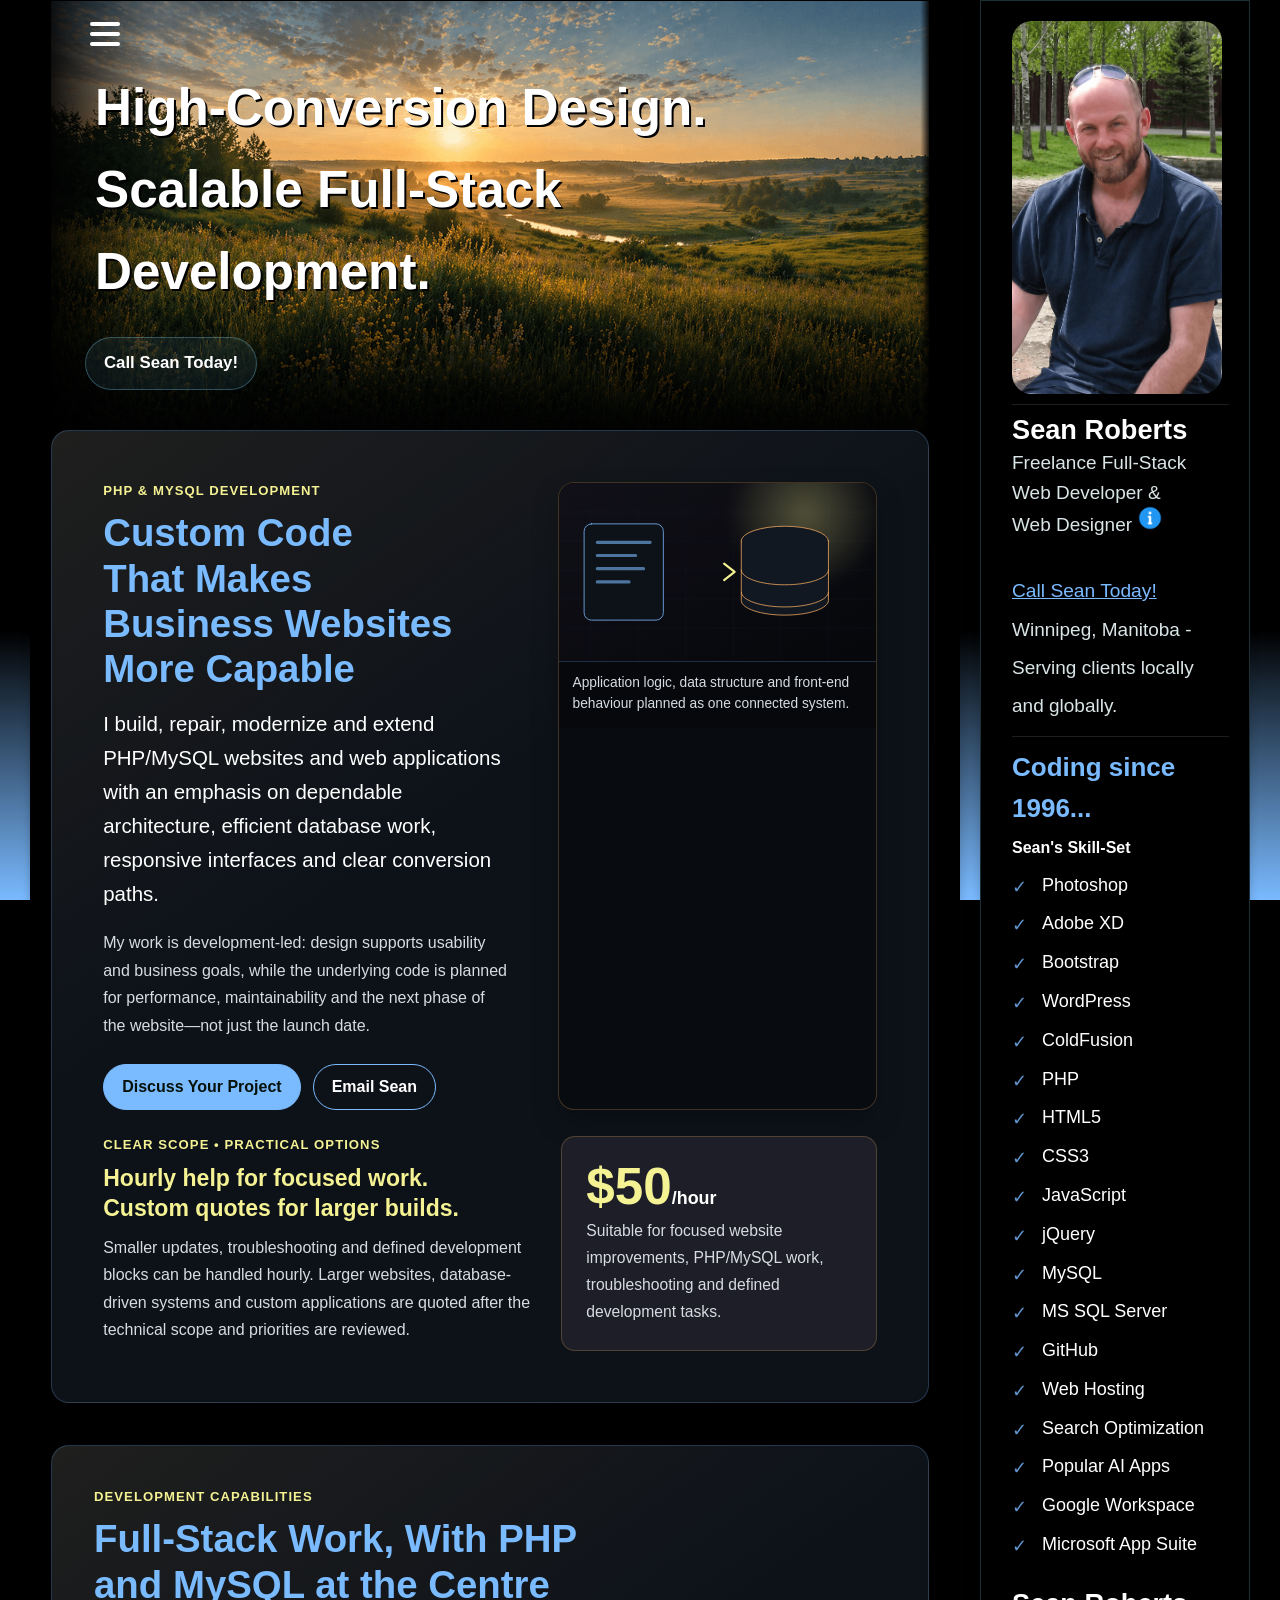
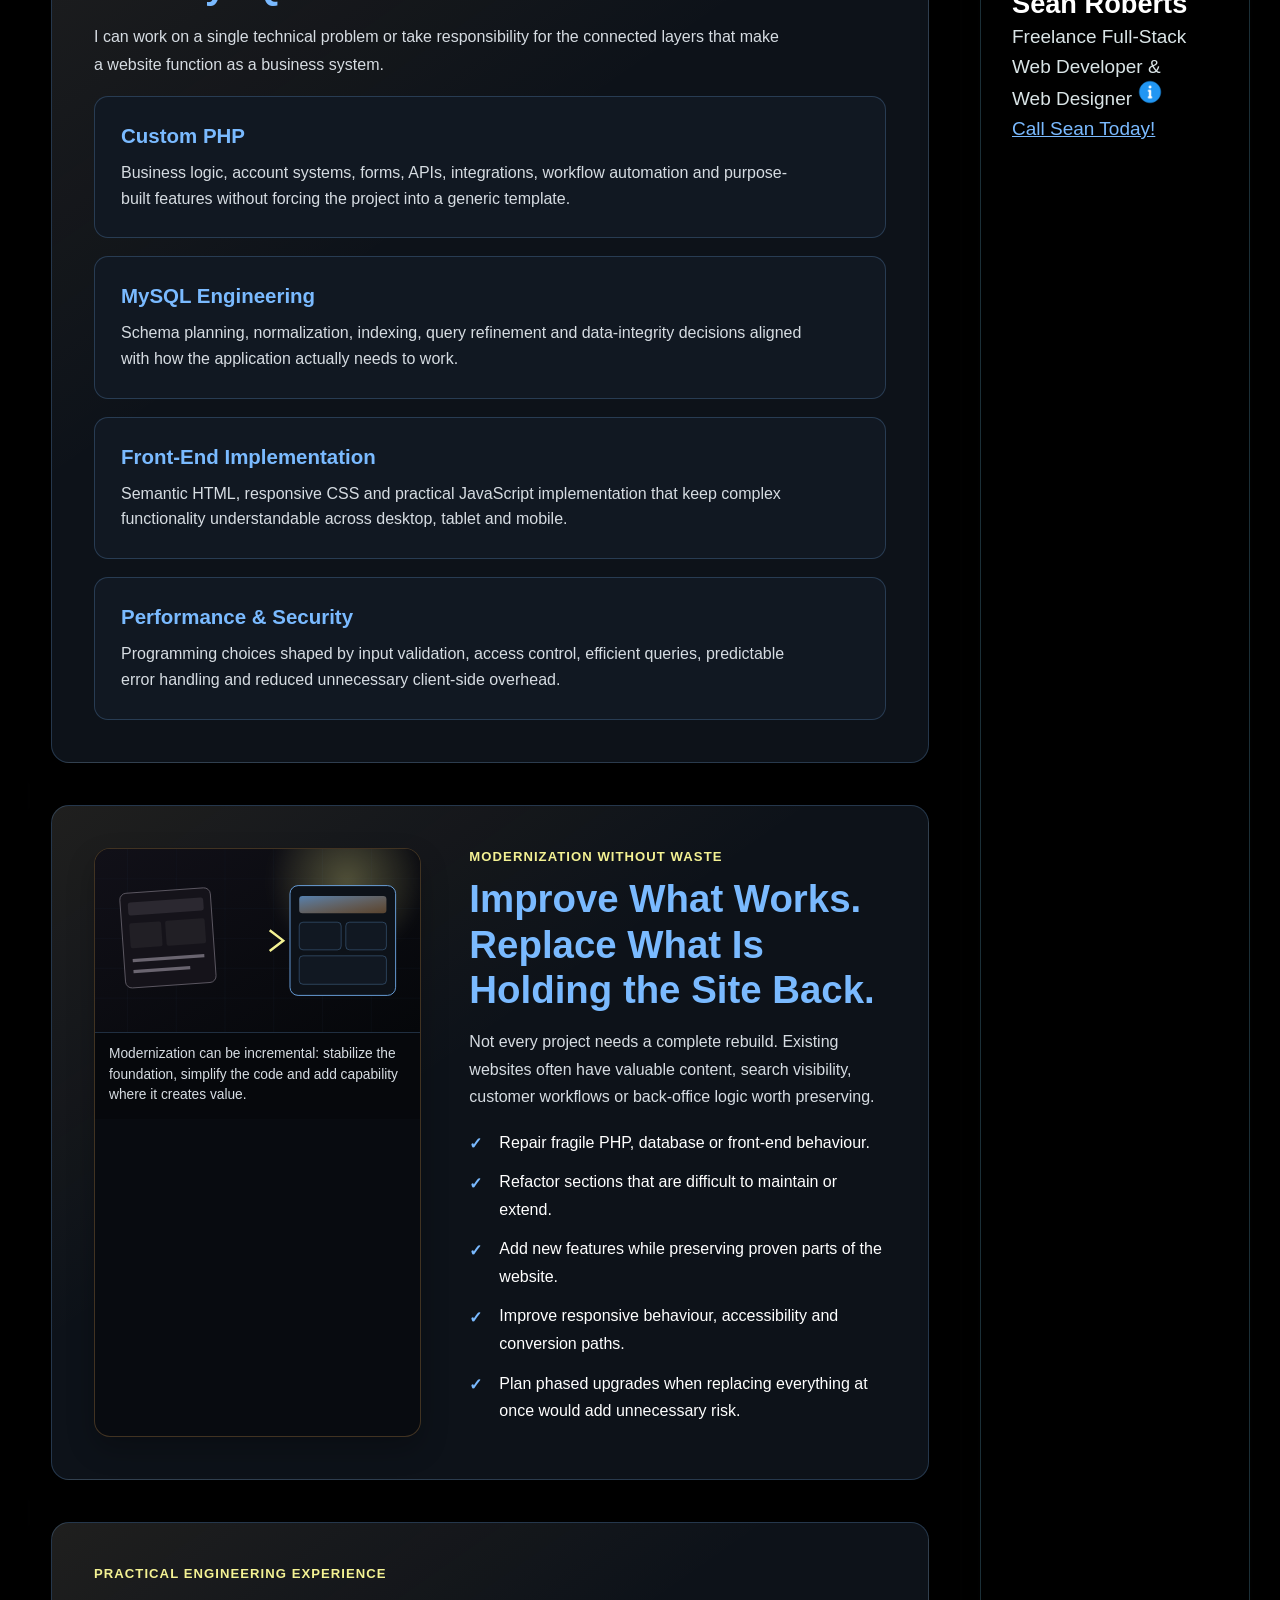
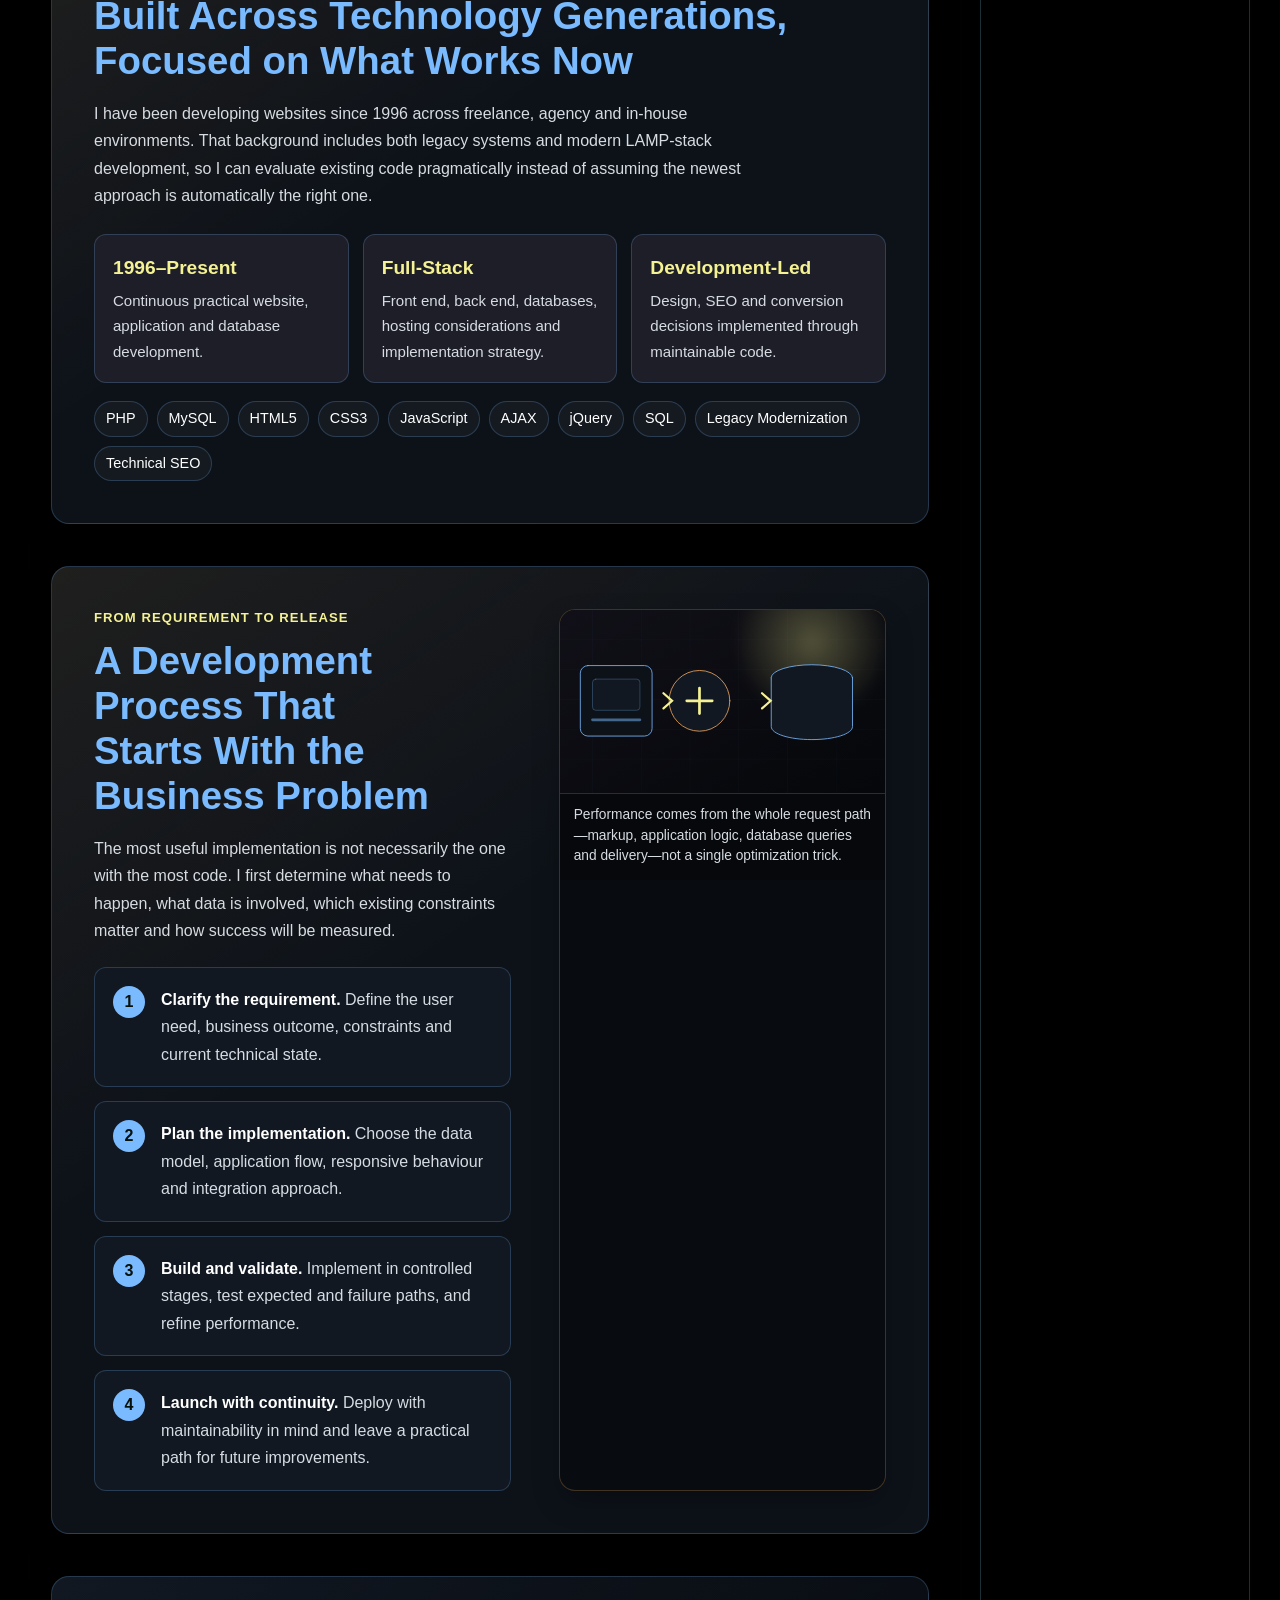
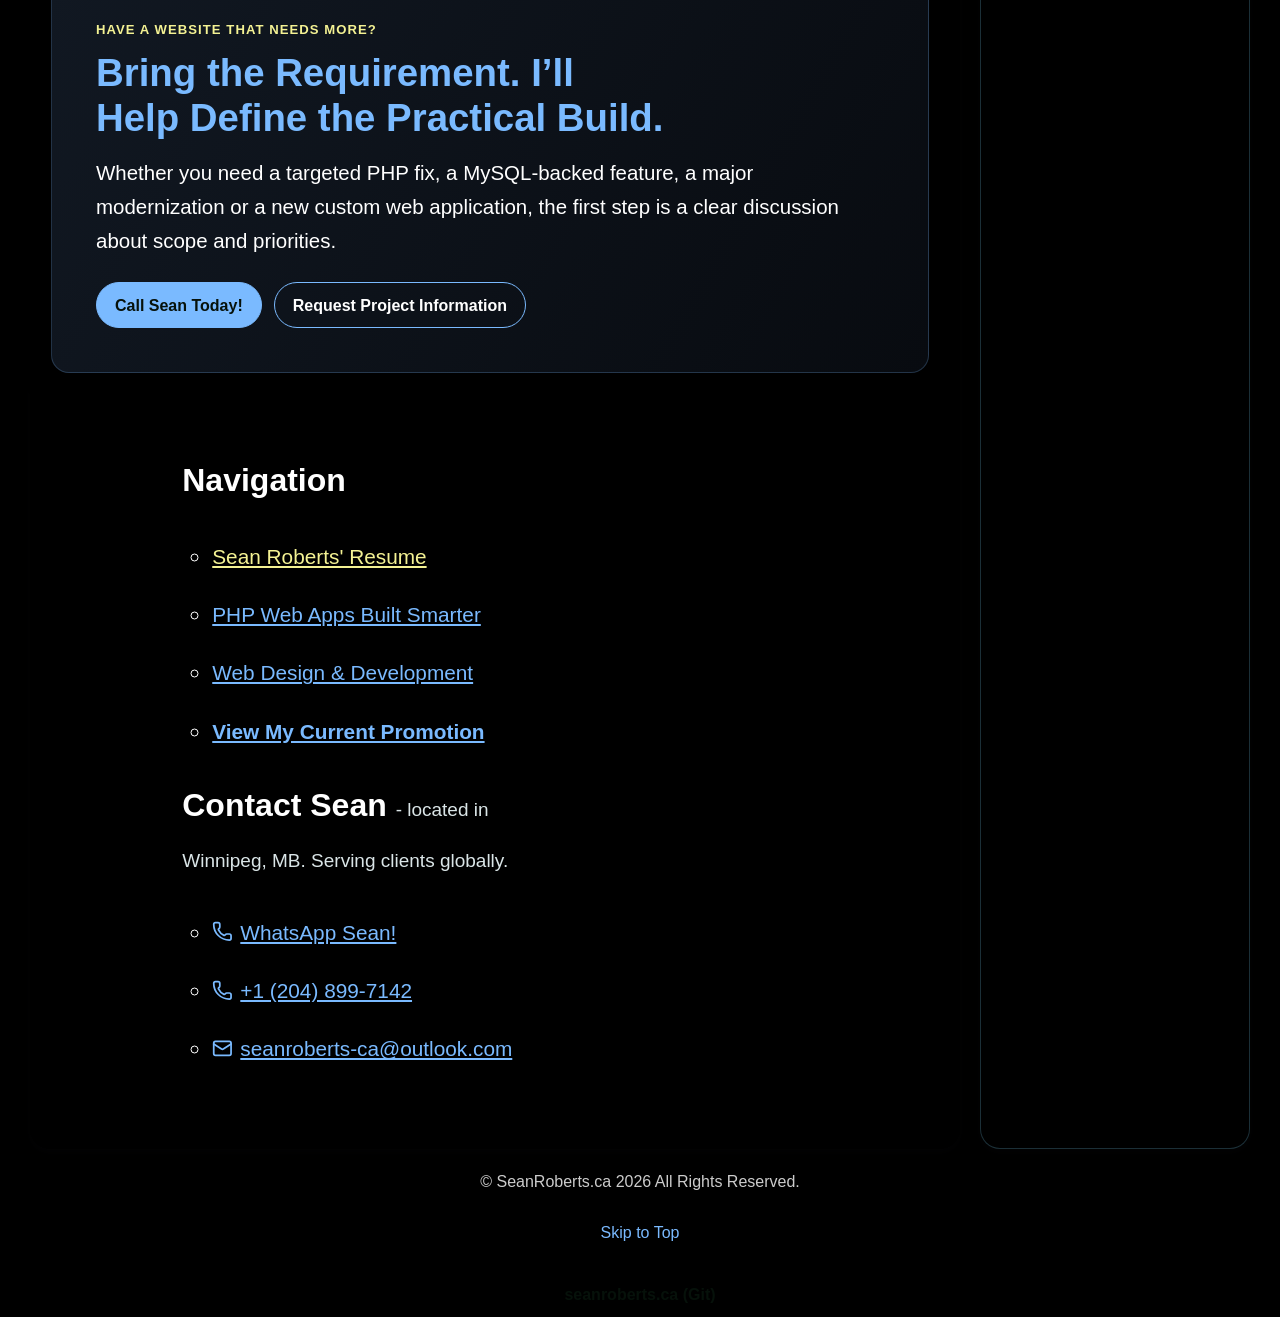
==== index.html @ 8a20eefb "dot" ====
<!DOCTYPE html>
<html lang="en-CA">

<head>
    <meta charset="utf-8">
    <meta name="viewport" content="width=device-width, initial-scale=1.0">

    <title>Custom Web Design &amp; Full-Stack Web Development | Free Custom Quotes</title>

    <meta name="description"
        content="Canadian web design and full-stack development at $50 - $75/hour. Sean Roberts builds custom PHP/MySQL websites and provides guaranteed customized quotes for larger projects.">
    <meta name="robots" content="index,follow,max-image-preview:large">
    <meta property="og:type" content="website">
    <meta property="og:title" content="Custom Web Design &amp; Full-Stack Web Development | Free Custom Quotes">
    <meta property="og:description"
        content="Web design, PHP/MySQL development, and technical support at $50 - $75/hour, with guaranteed customized quotes for larger websites and custom applications.">
    <link rel="canonical" href="https://seanroberts.ca/">
    <meta property="og:url" content="https://seanroberts.ca/">

    <meta name="twitter:card" content="summary_large_image">
    <meta name="twitter:title"
        content="Canadian Web Design &amp; Full-Stack Development | $50 - $75/hour Custom Quotes">
    <meta name="twitter:description"
        content="Canadian web design and full-stack development at $50 - $75/hour, with guaranteed customized quotes for larger projects.">

    
<!-- Google tag (gtag.js) -->
    <script async src="https://www.googletagmanager.com/gtag/js?id=G-XGQJQY0YZF"></script>
    <script>
    window.dataLayer = window.dataLayer || [];
    function gtag(){dataLayer.push(arguments);}
    gtag('js', new Date());

    gtag('config', 'G-XGQJQY0YZF');
    </script>

    <meta property="og:locale" content="en-CA">
    <meta property="og:type" content="website">
    <meta property="og:site_name" content="Sean Roberts - Web Development">
    <meta property="og:image:alt" content="Developing Websites since 1996! Freelance / Contract / Remote">
    <meta property="og:image" content="/img/social/vert-social-brand-promo.png">
    <meta property="og:image:width" content="1024">
    <meta property="og:image:height" content="1536">
    <meta name="theme-color" content="#000000">

    <link rel="icon" type="image/png" href="/img/favicon/favicon-96x96.png" sizes="96x96">
    <link rel="icon" type="image/svg+xml" href="/img/favicon/favicon.svg">
    <link rel="shortcut icon" href="/img/favicon/favicon.ico">
    <link rel="apple-touch-icon" sizes="180x180" href="/img/favicon/apple-touch-icon.png">
    <meta name="apple-mobile-web-app-title" content="SeanRoberts.ca">
    <link rel="manifest" href="/img/favicon/site.webmanifest">
    <link rel="stylesheet" href="/css/seanroberts_ca.css?v=1786735653">
    <link rel="stylesheet" href="/menu/css/menu-style.css?v=1786735653">
    <style>
        /* Chrome / Edge / Safari */
        ::-webkit-scrollbar {
            width: 16px;
        }

        ::-webkit-scrollbar-track {
            background: #000;
            box-shadow: inset 0 0 3px rgba(255, 255, 255, 0.1);
        }

        ::-webkit-scrollbar-thumb {
            background-color: #9fe3ff;
            border-radius: 6px;
            box-shadow: inset 0 0 0 2px #000;
        }

        ::-webkit-scrollbar-thumb:hover {
            background-color: #00c8ff;
        }

        /* //\ SCROLLBAR STYLES */
    </style>
    <script>
        var dateNow = new Date();
        var intYear = dateNow.getFullYear();
    </script>

    <link rel="stylesheet" href="/css/seanroberts_body_v3.css?v=1786735653">

    <style>
        .service-box {
            flex: 1 1 calc(33.333% - 20px);
            padding: 30px;
            background-color: #1e1e28;
            border-radius: 10px;
            box-shadow: 0 3px 8px rgba(15, 15, 20, 0.2);
        }
    </style>

    <script type="application/ld+json">
    {
      "@context": "https://schema.org",
      "@graph": [
        {
          "@type": "LocalBusiness",
          "@id": "https://seanroberts.ca/#business",
          "name": "SeanRoberts Web Design",
          "url": "https://seanroberts.ca",
          "image": "https://seanroberts.ca/social.png",
          "description": "SeanRoberts Web Design provides Canadian web design, full-stack development, custom PHP/MySQL solutions, and SEO-focused website builds at $50 - $75 per hour, with guaranteed customized quotes for larger projects.",
          "telephone": "+1-204-899-7142",
          "email": "seanroberts-ca@outlook.com",
          "address": {
            "@type": "PostalAddress",
            "addressLocality": "Winnipeg",
            "addressRegion": "MB",
            "addressCountry": "CA"
          },
          "areaServed": [
            {
              "@type": "City",
              "name": "Winnipeg"
            },
            {
              "@type": "Country",
              "name": "Canada"
            }
          ],
          "priceRange": "$50 - $75/hour, with guaranteed customized quotes for larger projects",
          "makesOffer": [
            {
              "@type": "Offer",
              "name": "Hourly Web Design and Development",
              "price": "50",
              "priceCurrency": "CAD",
              "unitText": "HOUR",
              "description": "Focused web design, PHP/MySQL development, technical troubleshooting, and website support at $50 - $75 per hour."
            },
            {
              "@type": "Offer",
              "name": "Customized Project Quotes",
              "description": "Guaranteed customized quotes are provided for larger websites, custom applications, database-driven systems, and scoped production work."
            }
          ],
          "founder": {
            "@id": "https://seanroberts.ca/#person"
          },
          "sameAs": [
            "https://seochorus.com",
            "https://seanroberts.ca"
          ],
          "knowsAbout": [
            "Web Design",
            "Full-Stack Development",
            "PHP Development",
            "MySQL",
            "LAMP Stack",
            "Search Engine Optimization",
            "Responsive Web Design"
          ]
        },
        {
          "@type": "Person",
          "@id": "https://seanroberts.ca/#person",
          "name": "Sean Roberts",
          "url": "https://seanroberts.ca",
          "image": "https://seanroberts.ca/social.png",
          "jobTitle": "Web Designer and Full-Stack Developer",
          "description": "Sean Roberts is a Winnipeg-based web designer and full-stack developer with 30+ years of practical experience in front-end, back-end, database, and SEO-focused web development. Focused hourly work is available starting at $50 - $75 per hour, with guaranteed customized quotes for larger projects.",
          "worksFor": {
            "@id": "https://seanroberts.ca/#business"
          },
          "address": {
            "@type": "PostalAddress",
            "addressLocality": "Winnipeg",
            "addressRegion": "MB",
            "addressCountry": "CA"
          },
          "knowsAbout": [
            "HTML5",
            "CSS3",
            "JavaScript",
            "AJAX",
            "jQuery",
            "json",
            "PHP",
            "MySQL",
            "Classic ASP",
            "MS SQL",
            "ColdFusion",
            "Responsive Design",
            "Technical SEO"
          ],
          "alumniOf": [
            {
              "@type": "CollegeOrUniversity",
              "name": "Robertson College"
            },
            {
              "@type": "CollegeOrUniversity",
              "name": "CDI College"
            }
          ]
        }
      ]
    }
    </script>

    <script type="application/ld+json">
    {
    "@context": "https://schema.org",
    "@type": "FAQPage",
    "mainEntity": [
        {
        "@type": "Question",
        "name": "Who is Sean Roberts?",
        "acceptedAnswer": {
            "@type": "Answer",
            "text": "Sean Roberts is a Winnipeg web designer and full-stack developer with more than 30 years of practical experience building websites, custom web applications, and database-driven business solutions."
        }
        },
        {
        "@type": "Question",
        "name": "What types of web development services does Sean Roberts provide?",
        "acceptedAnswer": {
            "@type": "Answer",
            "text": "Sean Roberts provides full-stack web development, responsive front-end development, PHP and MySQL programming, database design, SEO-conscious website development, and custom business web application development."
        }
        },
        {
        "@type": "Question",
        "name": "How much does Sean Roberts charge for web design and development?",
        "acceptedAnswer": {
            "@type": "Answer",
            "text": "Sean Roberts charges $50 - $75 per hour for focused web design, development, troubleshooting, and support. Larger websites, custom applications, and database-driven projects receive guaranteed customized quotes after scope review."
        }
        },
        {
        "@type": "Question",
        "name": "Does Sean Roberts work with both front-end and back-end technologies?",
        "acceptedAnswer": {
            "@type": "Answer",
            "text": "Yes. Sean Roberts works across both front-end and back-end development, including HTML5, CSS3, JavaScript, JSON, AJAX, jQuery, PHP, MySQL, and LAMP-based application architecture."
        }
        },
        {
        "@type": "Question",
        "name": "Is Sean Roberts based in Winnipeg?",
        "acceptedAnswer": {
            "@type": "Answer",
            "text": "Yes. Sean Roberts is based in Winnipeg, Manitoba and provides website and web application development services for local businesses as well as remote clients."
        }
        },
        {
        "@type": "Question",
        "name": "Can Sean Roberts help with custom web applications and databases?",
        "acceptedAnswer": {
            "@type": "Answer",
            "text": "Yes. Sean Roberts develops custom web applications and database-driven systems designed for real business use, including secure functionality, scalable architecture, and practical long-term maintainability."
        }
        }
    ]
    }
    </script>

</head>

<body class="light-theme">
    <a class="skip-link" href="#body-content">Skip to main content</a>

    <div id="Top" class="site-wrapper">

        <main id="main-content" class="site-main" tabindex="-1">

            <section class="content lp-resume">

                <header class="site-header-home">

                    <article class="banner-text hero-fade-panel">

                        <div class="site-header-nav">
  <div class="header-container">
    <nav class="header-item" aria-label="Main menu">
      <button id="menu-toggle" aria-expanded="false" aria-controls="nav-list" aria-label="Toggle navigation">
        <span class="hamburger"></span>
      </button>
      <ul id="nav-list" class="nav-list root-level-1">
        <li class="nav-item">
          <a href="/"><strong>PHP &amp; MySQL Coding</strong></a>
        </li>
        <li class="nav-item">
          <a href="/ai-powered-php-mysql-web-application-developer.html"><strong>Intelligent
              Web Apps</strong></a>
        </li>
        <li class="nav-item">
          <a href="/winnipeg-mb-web-design-and-development.html"><strong>Intuitive Web
              Design</strong></a>
        </li>
        <li class="nav-item">
          <a href="/current-website-dev-design-promotion.html"><strong>$100 Referral
              Bonus</strong></a>
        </li>
        <li class="nav-item">
          <a target="_blank" href="https://wa.me/12048997142">
            <svg class="contact-icon" viewBox="0 0 24 24" aria-hidden="true" focusable="false">
              <path
                d="M13.832 16.568a1 1 0 0 0 1.213-.303l.355-.465A2 2 0 0 1 17 15h3a2 2 0 0 1 2 2v3a2 2 0 0 1-2 2A18 18 0 0 1 2 4a2 2 0 0 1 2-2h3a2 2 0 0 1 2 2v3a2 2 0 0 1-.8 1.6l-.468.351a1 1 0 0 0-.292 1.233 14 14 0 0 0 6.392 6.384">
              </path>
            </svg>WhatsApp Sean!
          </a>
        </li>
        <li class="nav-item">
          <a href="tel:12048997142">
            <svg class="contact-icon" viewBox="0 0 24 24" aria-hidden="true" focusable="false">
              <path
                d="M13.832 16.568a1 1 0 0 0 1.213-.303l.355-.465A2 2 0 0 1 17 15h3a2 2 0 0 1 2 2v3a2 2 0 0 1-2 2A18 18 0 0 1 2 4a2 2 0 0 1 2-2h3a2 2 0 0 1 2 2v3a2 2 0 0 1-.8 1.6l-.468.351a1 1 0 0 0-.292 1.233 14 14 0 0 0 6.392 6.384">
              </path>
            </svg>+1 (204) 899-7142
          </a>
        </li>
        <li class="nav-item">
          <a target="_blank" href="mailto:seanrca@outlook.com">
            <svg class="contact-icon" viewBox="0 0 24 24" aria-hidden="true" focusable="false">
              <rect width="20" height="16" x="2" y="4" rx="2"></rect>
              <path d="m22 7-8.97 5.7a1.94 1.94 0 0 1-2.06 0L2 7"></path>
            </svg>seanrca@outlook.com
          </a>
        </li>
      </ul>
    </nav>
  </div>
</div>
                        <!-- <div class="lp-hero-intro"> -->

                        <!-- <span class="lp-kicker">Winnipeg Web Design • Full-Stack Development • SEO-Ready Builds</span> -->

                        <h1>
                            High-Conversion Design.
                            <span class="home-1">Scalable Full-Stack </span>
                            <span class="home-2">Development.</span>
                            
                        </h1>

                        <!-- <p class="lp-lead">
                                I'm Sean Roberts, a Winnipeg web designer and developer with over 30 years of experience. I specialize in merging scalable code with high-converting design.
                            </p> -->

                        <div class="lp-cta-row mb-30">
                            <!-- <a class="lp-button" title="Book a free consultation with Sean Roberts"
                                href="mailto:seanroberts-ca@outlook.com">Book a Free Consultation Today!</a> -->
                            <a class="lp-button-secondary" title="Call Sean Roberts using WhatsApp (it's free to use)."
                                 target="_blank" href="https://wa.me/12048997142">Call
                                Sean Today!</a>
                        </div>

                        <!-- </div> -->

                    </article>

                </header>

                <section id="body-content" class="srv3-page srv3-page--home content-reveal" aria-labelledby="srv3-home-title">
                    <section class="srv3-intro" aria-labelledby="srv3-home-title">
                        <div class="srv3-split">
                            <div class="srv3-copy">
                                <span class="srv3-kicker">PHP &amp; MySQL Development</span>
                                <h2 id="srv3-home-title">Custom Code That Makes Business Websites More Capable</h2>
                                <p class="srv3-lead">I build, repair, modernize and extend PHP/MySQL websites and web applications with an emphasis on dependable architecture, efficient database work, responsive interfaces and clear conversion paths.</p>
                                <p>My work is development-led: design supports usability and business goals, while the underlying code is planned for performance, maintainability and the next phase of the website—not just the launch date.</p>
                                <div class="srv3-actions">
                                    <a class="srv3-button" target="_blank" href="https://wa.me/12048997142" title="Discuss a PHP or MySQL project with Sean Roberts">Discuss Your Project</a>
                                    <a class="srv3-button--secondary" href="mailto:seanroberts-ca@outlook.com" title="Email Sean Roberts at seanroberts-ca@outlook.com">Email Sean</a>
                                </div>
                            </div>
                            <figure class="srv3-figure">
                                <img src="/img/body-v3/home-php-mysql-architecture.svg" width="1200" height="675" loading="lazy" alt="Abstract PHP application and MySQL database architecture connected across layered components">
                                <figcaption>Application logic, data structure and front-end behaviour planned as one connected system.</figcaption>
                            </figure>
                        </div>

                        <div class="srv3-price" aria-label="Project pricing approach">
                            <div>
                                <span class="srv3-kicker">Clear Scope • Practical Options</span>
                                <h3>Hourly help for focused work. Custom quotes for larger builds.</h3>
                                <p>Smaller updates, troubleshooting and defined development blocks can be handled hourly. Larger websites, database-driven systems and custom applications are quoted after the technical scope and priorities are reviewed.</p>
                            </div>
                            <aside class="srv3-price__panel" aria-label="Hourly development rate">
                                <div class="srv3-price__value">$50<small>/hour</small></div>
                                <p>Suitable for focused website improvements, PHP/MySQL work, troubleshooting and defined development tasks.</p>
                            </aside>
                        </div>
                    </section>

                    <section class="srv3-section" aria-labelledby="srv3-home-capabilities">
                        <span class="srv3-kicker">Development Capabilities</span>
                        <h2 id="srv3-home-capabilities">Full-Stack Work, With PHP and MySQL at the Centre</h2>
                        <p>I can work on a single technical problem or take responsibility for the connected layers that make a website function as a business system.</p>
                        <div class="srv3-grid srv3-grid--1">
                            <article class="srv3-card">
                                <h3>Custom PHP</h3>
                                <p>Business logic, account systems, forms, APIs, integrations, workflow automation and purpose-built features without forcing the project into a generic template.</p>
                            </article>
                            <article class="srv3-card">
                                <h3>MySQL Engineering</h3>
                                <p>Schema planning, normalization, indexing, query refinement and data-integrity decisions aligned with how the application actually needs to work.</p>
                            </article>
                            <article class="srv3-card">
                                <h3>Front-End Implementation</h3>
                                <p>Semantic HTML, responsive CSS and practical JavaScript implementation that keep complex functionality understandable across desktop, tablet and mobile.</p>
                            </article>
                            <article class="srv3-card">
                                <h3>Performance &amp; Security</h3>
                                <p>Programming choices shaped by input validation, access control, efficient queries, predictable error handling and reduced unnecessary client-side overhead.</p>
                            </article>
                        </div>
                    </section>

                    <section class="srv3-section" aria-labelledby="srv3-home-modernize">
                        <div class="srv3-split srv3-split--reverse">
                            <div class="srv3-copy">
                                <span class="srv3-kicker">Modernization Without Waste</span>
                                <h2 id="srv3-home-modernize">Improve What Works. Replace What Is Holding the Site Back.</h2>
                                <p>Not every project needs a complete rebuild. Existing websites often have valuable content, search visibility, customer workflows or back-office logic worth preserving.</p>
                                <ul class="srv3-list">
                                    <li>Repair fragile PHP, database or front-end behaviour.</li>
                                    <li>Refactor sections that are difficult to maintain or extend.</li>
                                    <li>Add new features while preserving proven parts of the website.</li>
                                    <li>Improve responsive behaviour, accessibility and conversion paths.</li>
                                    <li>Plan phased upgrades when replacing everything at once would add unnecessary risk.</li>
                                </ul>
                            </div>
                            <figure class="srv3-figure">
                                <img src="/img/body-v3/home-website-modernization.svg" width="1200" height="675" loading="lazy" alt="Layered website components transitioning from older code into a cleaner modern architecture">
                                <figcaption>Modernization can be incremental: stabilize the foundation, simplify the code and add capability where it creates value.</figcaption>
                            </figure>
                        </div>
                    </section>

                    <section class="srv3-section" aria-labelledby="srv3-home-experience">
                        <span class="srv3-kicker">Practical Engineering Experience</span>
                        <h2 id="srv3-home-experience">Built Across Technology Generations, Focused on What Works Now</h2>
                        <p>I have been developing websites since 1996 across freelance, agency and in-house environments. That background includes both legacy systems and modern LAMP-stack development, so I can evaluate existing code pragmatically instead of assuming the newest approach is automatically the right one.</p>
                        <div class="srv3-metrics" aria-label="Professional development highlights">
                            <div class="srv3-metric"><strong>1996–Present</strong><span>Continuous practical website, application and database development.</span></div>
                            <div class="srv3-metric"><strong>Full-Stack</strong><span>Front end, back end, databases, hosting considerations and implementation strategy.</span></div>
                            <div class="srv3-metric"><strong>Development-Led</strong><span>Design, SEO and conversion decisions implemented through maintainable code.</span></div>
                        </div>
                        <ul class="srv3-tags" aria-label="Relevant technologies and disciplines">
                            <li>PHP</li><li>MySQL</li><li>HTML5</li><li>CSS3</li><li>JavaScript</li><li>AJAX</li><li>jQuery</li><li>SQL</li><li>Legacy Modernization</li><li>Technical SEO</li>
                        </ul>
                    </section>

                    <section class="srv3-section" aria-labelledby="srv3-home-process">
                        <div class="srv3-split">
                            <div class="srv3-copy">
                                <span class="srv3-kicker">From Requirement to Release</span>
                                <h2 id="srv3-home-process">A Development Process That Starts With the Business Problem</h2>
                                <p>The most useful implementation is not necessarily the one with the most code. I first determine what needs to happen, what data is involved, which existing constraints matter and how success will be measured.</p>
                                <ol class="srv3-steps">
                                    <li><strong>Clarify the requirement.</strong> Define the user need, business outcome, constraints and current technical state.</li>
                                    <li><strong>Plan the implementation.</strong> Choose the data model, application flow, responsive behaviour and integration approach.</li>
                                    <li><strong>Build and validate.</strong> Implement in controlled stages, test expected and failure paths, and refine performance.</li>
                                    <li><strong>Launch with continuity.</strong> Deploy with maintainability in mind and leave a practical path for future improvements.</li>
                                </ol>
                            </div>
                            <figure class="srv3-figure">
                                <img src="/img/body-v3/home-full-stack-performance.svg" width="1200" height="675" loading="lazy" alt="Abstract performance path connecting browser, PHP application services and database layers">
                                <figcaption>Performance comes from the whole request path—markup, application logic, database queries and delivery—not a single optimization trick.</figcaption>
                            </figure>
                        </div>
                    </section>

                    <section class="srv3-callout" aria-labelledby="srv3-home-cta">
                        <span class="srv3-kicker">Have a Website That Needs More?</span>
                        <h2 id="srv3-home-cta">Bring the Requirement. I’ll Help Define the Practical Build.</h2>
                        <p class="srv3-lead">Whether you need a targeted PHP fix, a MySQL-backed feature, a major modernization or a new custom web application, the first step is a clear discussion about scope and priorities.</p>
                        <div class="srv3-actions">
                            <a class="srv3-button" target="_blank" href="https://wa.me/12048997142" title="Contact Sean Roberts on WhatsApp">Call Sean Today!</a>
                            <a class="srv3-button--secondary" href="mailto:seanroberts-ca@outlook.com" title="Email Sean Roberts">Request Project Information</a>
                        </div>
                    </section>
                </section>

                                
<section aria-labelledby="footer-contact">

	<div id="footer-contact" class="container-ftr">

		<div>

			<h3 class="mt-20">Navigation</h3>

			<nav aria-label="Footer">

				<ul class="checkmark-fancy-disc extra-lh mb-30">

					<li>
						<a aria-current="page" 							class="active green-link fw-light fs-larger"
							href="/">Sean Roberts'
							Resume</a>
					</li>

					<li>
						<a 							class="green-link fw-light fs-larger"
							href="/ai-powered-php-mysql-web-application-developer.html">PHP
							Web
							Apps Built Smarter</a>
					</li>

					<li>
						<a 							class="green-link fw-light fs-larger"
							href="/winnipeg-mb-web-design-and-development.html">Web Design &amp;
							Development</a>

					</li>

					<li>
						<a 							class="green-link fw-light fs-larger"
							href="/current-website-dev-design-promotion.html"><strong>View
								My Current Promotion</strong></a>
					</li>

				</ul>

			</nav>


			<h3 class="mt-20 mb-10 ftr-contact-ml">
				Contact Sean <span class="pro-skills"> - located in Winnipeg, MB. Serving clients globally.</span>
			</h3>

			<ul class="checkmark-fancy-disc extra-lh mb-30">

				<li class="contact">
					<a class="green-link fw-light fs-larger" target="_blank" href="https://wa.me/12048997142">
						<svg class="contact-icon" viewBox="0 0 24 24" aria-hidden="true" focusable="false">
							<path
								d="M13.832 16.568a1 1 0 0 0 1.213-.303l.355-.465A2 2 0 0 1 17 15h3a2 2 0 0 1 2 2v3a2 2 0 0 1-2 2A18 18 0 0 1 2 4a2 2 0 0 1 2-2h3a2 2 0 0 1 2 2v3a2 2 0 0 1-.8 1.6l-.468.351a1 1 0 0 0-.292 1.233 14 14 0 0 0 6.392 6.384">
							</path>
						</svg>WhatsApp Sean!
					</a>
				</li>

				<li class="contact">
					<a class="green-link fw-light fs-larger" href="tel:12048997142">
						<svg class="contact-icon" viewBox="0 0 24 24" aria-hidden="true" focusable="false">
							<path
								d="M13.832 16.568a1 1 0 0 0 1.213-.303l.355-.465A2 2 0 0 1 17 15h3a2 2 0 0 1 2 2v3a2 2 0 0 1-2 2A18 18 0 0 1 2 4a2 2 0 0 1 2-2h3a2 2 0 0 1 2 2v3a2 2 0 0 1-.8 1.6l-.468.351a1 1 0 0 0-.292 1.233 14 14 0 0 0 6.392 6.384">
							</path>
						</svg>+1 (204) 899-7142
					</a>
				</li>

				<li class="contact">
					<a class="green-link fw-light fs-larger" target="_blank" href="mailto:seanroberts-ca@outlook.com">
						<svg class="contact-icon" viewBox="0 0 24 24" aria-hidden="true" focusable="false">
							<rect width="20" height="16" x="2" y="4" rx="2"></rect>
							<path d="m22 7-8.97 5.7a1.94 1.94 0 0 1-2.06 0L2 7"></path>
						</svg>seanroberts-ca@outlook.com
					</a>
				</li>

			</ul>

		</div>

		<div>

			<img class="portrait footer" src="https://seanroberts.ca/img/sean-roberts-winnipeg-web-developer.png"
				alt="Picture of Sean Roberts, Winnipeg-based web developer and web designer.">

		</div>

	</div>

</section>
            </section>

            <aside class="sidebar" aria-label="Contact information and professional profile">

                <!-- //Brand -->

<img class="portrait" src="/img/sean-roberts-winnipeg-web-developer.png"
    alt="Picture of Sean Roberts, Winnipeg-based web developer and web designer.">

<div class="divider"></div>

<h2 class="professional-name ns_content-reveal-ph">
    Sean Roberts<br>
    <span class="pro-skills">
        Freelance Full-Stack<br>
        Web Developer &amp;<br>
        Web Designer <a id="hdr-btn-join" role="button" data-tooltip="A full-stack web developer is someone who can design, code, and maintain both the client-side and the server-side of a web application - essentially handling the entire development life-cycle." class="btn btn-primary tooltip-trigger" href="#"><img class="info-icon" src="/img/info-icon.png"></a>
    </span>
</h2>

<div class="divider-contacts"></div>

<!-- <h3 class="contact-methods ns_content-reveal-ph"> -->

    <address class="contact-methods ns_content-reveal-ph">

        <a class="green-link fw-light" title="Call Sean Roberts using WhatsApp (it's free to use)."
             target="_blank" href="https://wa.me/12048997142">
            Call Sean Today!
        </a>

        <!-- 
        <a class="green-link fw-light" title="Email Sean: seanroberts-ca@outlook.com" href="mailto:seanroberts-ca@outlook.com">
            seanroberts-ca@outlook.com
        </a> 
        -->

        <span class="pro-skills">Winnipeg, Manitoba - Serving clients locally and globally.</span>

    </address>


<!-- </h3> -->

<!-- //\Brand -->

<div class="divider"></div>

<h3 class="experience-lbm">Coding since 1996...</h3>
<h4>Sean's Skill-Set</h4>
<ul class="checkmark-fancy ns_content-reveal-ph">
    <li class="skill-li">Photoshop</li>
    <li class="skill-li">Adobe XD</li>
    <li class="skill-li">Bootstrap</li>
    <li class="skill-li">WordPress</li>
    <li class="skill-li">ColdFusion</li>
    <li class="skill-li">PHP</li>
    <li class="skill-li">HTML5</li>
    <li class="skill-li">CSS3</li>
    <li class="skill-li">JavaScript</li>
    <li class="skill-li">jQuery</li>
    <li class="skill-li">MySQL</li>
    <li class="skill-li">MS SQL Server</li>
    <li class="skill-li">GitHub</li>
    <li class="skill-li">Web Hosting</li>
    <li class="skill-li">Search Optimization</li>
    <li class="skill-li">Popular AI Apps</li>
    <li class="skill-li">Google Workspace</li>
    <li class="skill-li">Microsoft App Suite</li>
</ul>

<div id="ContactSRoberts">
    <h2 class="professional-name ns_content-reveal-ph">
        Sean Roberts<br>
        <span class="pro-skills">
            Freelance Full-Stack<br>
            Web Developer &amp;<br>
            Web Designer <a id="hdr-btn-join" role="button" data-tooltip="A full-stack web developer is someone who can design, code, and maintain both the client-side and the server-side of a web application - essentially handling the entire development life-cycle." class="btn btn-primary tooltip-trigger" href="#"><img class="info-icon" src="/img/info-icon.png"></a><br>
            <a class="green-link fw-light" title="Call Sean Roberts using WhatsApp (it's free to use)."
                 target="_blank" href="https://wa.me/12048997142">
                Call Sean Today!
            </a>
        </span>
    </h2>
</div>

<!-- <a href="#Top"><img alt="SeanRoberts.ca Logo" class="logo" src="/img/seanroberts_ca_logo_v2.png"></a> -->
            </aside>

        </main>

        <footer class="site-footer-home">

            &copy; SeanRoberts.ca

            <script>
                document.write(intYear);
            </script>

            All Rights Reserved.

            <br><br>

            <a aria-label="Click to Navigate to the Top of the Page." class="contact-link" href="#Top">Skip to Top</a>

            <br><br>

            <a class="srv3-button" target="_blank" href="https://github.com/seanrobertsca-est1995/seanroberts.ca">seanroberts.ca (Git)</a>

        </footer>

    </div>
    <script src="/menu/js/menu.js"></script>
    
</body>

</html>
---- css/seanroberts_ca.css ----
:root {
	--footer-fade-percentage: 40%;
	--footer-fade-home: silver;
	--footer-fade-dev: #609db7;
	--footer-fade-apps: #b96c58;
	--footer-fade-promo: #d3b18d;
}

.light-theme {
	--footer-fade-percentage: 20%;
	--footer-fade-home: #7abaff;
	--footer-fade-dev: #609db7;
	--footer-fade-apps: #b96c58;
	--footer-fade-promo: #d3b18d;
}

.lp-resume {
	--lp-panel-bg: #111822;
	--lp-panel-border: rgba(123, 213, 251, 0.22);
	--lp-panel-shadow: 0 8px 24px rgba(0, 0, 0, 0.22);
	--lp-text-soft: #d6dce2;
	--lp-accent: #7abaff;
	--lp-accent-2: #7abaff;
	--lp-highlight: #f4f293;
}

* {
	box-sizing: border-box;
	margin: 0;
	padding: 0;
}

/* 

html,
body {
	background-color: #000;
}

 */
body {
	background-color: #000;
	font-family: Verdana, Segoe, sans-serif;
	color: #fff;
	line-height: 1.6;
	padding-left: 0;
	padding-right: 0;
	font-weight: 400;
	border-top: solid 0px black;
}
/*
main,
section,
header,
.site-header-nav,
.header-container,
.banner,
.banner-image {
	background-color: #000;
}
 */
.skip-link {
	position: absolute;
	top: -40px;
	left: 0;
	background-color: transparent;
	color: #fff;
	padding: 8px 16px;
	z-index: 100;
	text-decoration: none;
	font-weight: bold;
	transition: top 0.3s ease;
}

.skip-link:focus {
	top: 0;
}

.skip-link:hover {
	top: 0;
	background-color: black;
}

.site-wrapper {
	max-width: 1440px;
	margin: 0 auto;
	padding: 0;
	display: flex;
	flex-direction: column;
	min-height: 100vh;
}

.sidebar {
	position: relative;
	z-index: 20;
}

.content {
	position: relative;
	z-index: 1;
}

/* The container for the link */
.tooltip-trigger {
	position: relative;
	z-index: 25;

	text-decoration: underline;
	color: #fff;
	font-weight: normal;
}

/* Creating the Tooltip Box */
.tooltip-trigger::after {
	content: attr(data-tooltip);
	position: absolute;
	z-index: 9999;

	/* Position directly below the link */
	top: 100%;
	/* Align right edge of tooltip to right edge of link */
	right: 0;

	/* Small gap from the link and subtle entry animation */
	margin-top: 10px;
	transform: translateY(10px);

	width: 313px;
	color: #000;
	padding: 10px 15px;
	font-size: 18px;
	line-height: 2rem;
	text-align: left;
	white-space: normal;
	border-radius: 10px;
	background: #7abaff;
	border: 1px solid #000;

	/* Animation/Visibility */
	opacity: 0;
	pointer-events: none;
	transition: all 0.3s ease;
	box-shadow: 0 4px 11px silver;
}

/* Updated Hover State */
.tooltip-trigger:hover::after {
	opacity: 1;
	transform: translateY(0);
	/* Moves up into place */
}

/* //\ tooltip */

.info-icon {
	width: 26px;
	height: 26px;
}

.site-header-home {
	background: url("/img/headers/1180_site-header-home.png") no-repeat center / cover;
}

.site-header-ai-web-app-dev {
	background: url("/img/headers/1180_site-header-ai-web-app-dev.png") no-repeat center / cover;
}

.site-header-canadian-web-design {
	background: url("/img/headers/1180_site-header-canadian-web-design.png");
	background-size: contain;
	background-position: right top;
	background-repeat: no-repeat;

	/*  calc(100% - 29%) */
}

.site-header-promotion {
	background: url("/img/headers/1180_site-header-promotion.png") no-repeat;
	background-size: cover;
	background-position: center bottom calc(100% - 29%);
}

.site-header-home,
.site-header-ai-web-app-dev,
.site-header-canadian-web-design,
.site-header-promotion {
	height: auto !important;
	overflow: hidden;
	padding: 0;
	margin: 0;
}

.hero-fade-panel-home {
	position: relative;
	z-index: 1;
	display: block;
	width: 100%;
	padding: 0px 0px 0px 0px;
}

.hero-fade-panel {
	position: relative;
	z-index: 1;
	display: block;
	width: 100%;
	padding: 0px 0px 0px 0px;
}

.hero-fade-panel-home::before {
	content: "";
	position: absolute;
	inset: 0;
	z-index: -1;
	pointer-events: none;
	background: linear-gradient(to top, rgba(0, 0, 0, 0.88) 0%, rgba(0, 0, 0, 0.72) 10%, rgba(0, 0, 0, 0.72) 0%, rgba(0, 0, 0, 0) 40%) !important;
	border-radius: 0px;
}

.hero-fade-panel-home::after {
	content: "";
	position: absolute;
	inset: 0;
	z-index: -1;
	pointer-events: none;
	border-radius: 0px;

	background: linear-gradient(to top, rgba(0, 0, 0, 0.88) 0%, rgba(0, 0, 0, 0) 18%), linear-gradient(to right, rgba(0, 0, 0, 0.88) 0%, rgba(0, 0, 0, 0) 4%), linear-gradient(to left, rgba(0, 0, 0, 0.88) 0%, rgba(0, 0, 0, 0) 3%);
}

.hero-fade-panel::before {
	content: "";
	position: absolute;
	inset: 0;
	z-index: -1;
	pointer-events: none;
	background: linear-gradient(to top, rgba(0, 0, 0, 0.88) 0%, rgba(0, 0, 0, 0.72) 10%, rgba(0, 0, 0, 0.72) 0%, rgba(0, 0, 0, 0) 40%) !important;
	border-radius: 0px;
}

.hero-fade-panel::after {
	content: "";
	position: absolute;
	inset: 0;
	z-index: -1;
	pointer-events: none;
	border-radius: 0px;

	background:
		/* top fade */
		/* linear-gradient(to bottom, rgba(0, 0, 0, 0.88) 0%, rgba(0, 0, 0, 0) 18%), */
		/* left fade */
		linear-gradient(to right, rgba(0, 0, 0, 0.88) 0%, rgba(0, 0, 0, 0) 12%),
		/* right fade */ linear-gradient(to left, rgba(0, 0, 0, 0.88) 0%, rgba(0, 0, 0, 0) 1%);

	/* background: linear-gradient(to top, rgba(0, 0, 0, 0.88) 0%, rgba(0, 0, 0, 0.72) 10%, rgba(0, 0, 0, 0.72) 0%, rgba(0, 0, 0, 0) 40%);
border-radius: 0px; */
}

/* ***********=oFOOTERFADE*************** */

/* ************=oDESKTOP***************** */

.site-footer-home::after {
	content: "";
	position: fixed;
	inset: 0;
	z-index: -1;
	pointer-events: none;
	/* background: linear-gradient(to top, var(--footer-fade-home) 0%, rgba(0, 0, 0, 0.72) 30%, rgba(0, 0, 0, 0.72) 0%, rgba(0, 0, 0, 0) 40%); */

	/* background: radial-gradient(circle at bottom left, var(--footer-fade-home) 0%, rgba(244, 242, 147, 0) 45%), linear-gradient(135deg, rgba(17, 24, 34, 0.98) 0%, rgba(12, 18, 28, 0.98) 46%, rgba(30, 30, 40, 0.98) 100%); */

	content: "";
	position: fixed;
	inset: 0;
	z-index: -1;
	pointer-events: none;
	background: linear-gradient(to top, var(--footer-fade-home) 0%, rgba(0, 0, 0, 0.72) 30%, rgba(0, 0, 0, 0.72) 0%, rgba(0, 0, 0, 0) 40%);

	border-radius: 0px;
}

.site-footer-dev::after {
	content: "";
	position: fixed;
	inset: 0;
	z-index: -1;
	pointer-events: none;
	background: linear-gradient(to top, var(--footer-fade-dev) 0%, rgba(0, 0, 0, 0.72) 30%, rgba(0, 0, 0, 0.72) 0%, rgba(0, 0, 0, 0) 40%);

	border-radius: 0px;
}

.site-footer-apps::after {
	content: "";
	position: fixed;
	inset: 0;
	z-index: -1;
	pointer-events: none;
	background: linear-gradient(to top, var(--footer-fade-apps) 0%, rgba(0, 0, 0, 0.72) 30%, rgba(0, 0, 0, 0.72) 0%, rgba(0, 0, 0, 0) 40%);
	border-radius: 0px;
}

.site-footer-promo::after {
	content: "";
	position: fixed;
	inset: 0;
	z-index: -1;
	pointer-events: none;
	background: linear-gradient(to top, var(--footer-fade-promo) 0%, rgba(0, 0, 0, 0.72) 30%, rgba(0, 0, 0, 0.72) 0%, rgba(0, 0, 0, 0) 40%);
	border-radius: 0px;
}

/* .text-glow {
color: #ffffff;
text-shadow:
0 0 2px rgba(0, 0, 0, 0.6),
0 0 4px rgba(0, 0, 0, 0.5),
0 0 8px rgba(0, 0, 0, 0.4);
} */

/* ***********=xFOOTERFADE*************** */

.logo {
	position: absolute;
	bottom: 10px;
	right: 10px;
	z-index: 999;
	width: 100px;
	height: auto;
	border-radius: 10px;
	background-color: transparent !important;
}

h1 {
	margin-bottom: 0;
}

.banner-text {
	margin-left: 0px;
	padding-left: 34px;
	padding-bottom: 10px;
}

.banner-text h1 {
	font-size: clamp(2rem, 4vw, 3.2rem);
	margin-bottom: 10px;
	padding-top: 10px;
	width: 100%;
	max-width: 829px;
	text-shadow: 2px 2px #000;
}

.site-header-ai-web-app-dev .banner-text h1 {
	font-size: clamp(2rem, 4vw, 3.2rem);
	margin-bottom: 10px;
	padding-top: 10px;
	max-width: 630px;
	text-shadow: 2px 2px #000;
}

/* .site-header-home .banner-text h1 {
	font-size: clamp(2rem, 4vw, 3.2rem);
	margin-bottom: 10px;
	padding-top: 10px;
	width: 100%;
	max-width: 829px;
	text-shadow: 2px 2px #000;
} */

h2.width-home-h2 {
	max-width: 380px;
}

.banner-text p {
	margin-top: 30px;
	margin-bottom: 40px;
	color: #fff;
	font-size: 1.6rem;
	text-shadow: 2px 2px #000;
	max-width: 96%;
}

.site-header-home .banner-text p {
	margin-top: 30px;
	margin-bottom: 40px;
	color: #fff;
	font-size: 1.6rem;
	text-shadow: 2px 2px #000;
	max-width: 90%;
}

.site-header-ai-web-app-dev .banner-text p {
	margin-top: 30px;
	margin-bottom: 40px;
	color: #fff;
	font-size: 1.6rem;
	text-shadow: 2px 2px #000;
	max-width: 96%;
}

.site-header-canadian-web-design .banner-text p {
	margin-top: 30px;
	margin-bottom: 40px;
	color: #fff;
	font-size: 1.6rem;
	text-shadow: 2px 2px #000;
	max-width: 90%;
}

.site-header-promotion .banner-text p {
	margin-top: 30px;
	margin-bottom: 40px;
	color: #fff;
	font-size: 1.6rem;
	text-shadow: 2px 2px #000;
	max-width: 90%;
}

.banner-text-long {
	padding-bottom: 10px;
}

.banner-text-long h1 {
	font-size: 1.4rem;
	margin-bottom: 10px;
	padding-top: 60px;
	width: 100%;
	max-width: 600px;
	text-shadow: 2px 2px #000;
}

.banner-text-long-home h2 {
	font-size: 1.6rem;
	margin-bottom: 10px;
	padding-top: 60px;
	width: 100%;
	text-shadow: 2px 2px #000;
}

.banner-text-long-home p {
	margin-top: 30px;
	margin-bottom: 40px;
	color: #fff;
	font-size: 1.6rem;
	text-shadow: 2px 2px #000;
	max-width: 90%;
}

.banner-text-long p {
	margin-top: 30px;
	margin-bottom: 40px;
	color: #fff;
	font-size: 1.6rem;
	text-shadow: 2px 2px #000;
	max-width: 90%;
}

.site-main {
	display: flex;
	flex-direction: row;
	gap: 20px;
	padding: 0px 30px 0px 30px;
	flex: 1;
	order: 1;
}

.sidebar {
	flex: 1;
	order: 2;
	border: solid 1px rgba(123, 213, 251, 0.22);
	border-radius: 20px;
	border-top-left-radius: 0px;
	border-top-right-radius: 0px;
	padding: 20px 20px 20px 31px;
	box-shadow: 0 3px 8px rgba(15, 15, 20, 0.2);
	width: 270px;
	min-width: 270px;
	max-width: 270px;
	background: #000;
}

.contact-bullet-points {
	display: none;
}

.portrait {
	display: flex;
	justify-content: flex-start;
	align-items: flex-start;
	width: 210px;
	height: auto;
	border-radius: 20px;
	position: relative;
	z-index: 0;
}

img.portrait.footer {
	display: none;
}

.divider {
	background: #646466;
	width: 100%;
	height: 1px;
	opacity: 0.3;
	margin: 10px 0 10px 0;
}

.divider-contacts {
	background: none;
	width: 100%;
	height: 25px;
	opacity: 0.3;
	margin: 0px 0 10px 0;
}

.professional-name {
	text-align: left;
	margin-bottom: 0px;
	font-size: 1.7rem;
	line-height: 30px;
}

.pro-skills {
	color: #dae5e7;
	font-weight: 400;
}

.professional-title {
	text-align: center;
	align-items: center;
	margin-top: -20px;
	margin-bottom: 10px;
	font-size: 1.2rem;
	color: #ffffff;
}

.contact-methods {
	font-size: 1.2rem;
	line-height: 2;
	margin-top: 0px;
	text-align: left;
}

#footer-link-1,
#footer-link-2,
#footer-link-3 {
	color: #48e760;
}

a.green-link {
	color: #7abaff;
}

a.green-link:visited {
	color: #7abaff;
}

a.green-link:hover {
	color: #f4f293;
	text-decoration: underline;
}

a.green-link:active {
	color: #7abaff;
	text-decoration: underline;
}

a.green-link:hover {
	color: #f4f293;
	text-decoration: underline;
}

.experience {
	margin-bottom: 30px;
	color: #7abaff;
}

.experience-lbm {
	margin-bottom: 5px;
	color: #7abaff;
	font-size: 26px;
}

ul.checkmark-fancy {
	list-style: none;
	padding-left: 0;
	margin: 10px 0px 30px 0px;
}

.site-footer-home ul.checkmark-fancy,
.site-footer-dev ul.checkmark-fancy,
.site-footer-apps ul.checkmark-fancy,
.site-footer-promo ul.checkmark-fancy {
	text-align: left;
}

ul.checkmark-fancy-disc {
	list-style-type: circle;
	list-style-position: outside;
	padding-left: 0;
	margin: 30px 30px 30px 30px;
}

ul.checkmark-fancy-disc li {
	margin-bottom: 20px;
	font-size: 1.5rem !important;
}

ul.checkmark-fancy-disc.extra-lh li {
	margin-bottom: 20px;
}

#main-content > aside > ul > li.skill-li {
	font-size: 18px;
}

ul.checkmark-fancy li {
	position: relative;
	padding-left: 30px;
	margin-bottom: 10px;
}

ul.checkmark-fancy li {
	position: relative;
	padding-left: 30px;
	margin-bottom: 10px;
}

#main-content > aside > ul > li.skill-li {
	font-size: 18px;
}

ul.no-check li::before {
	content: "";
	/* Unicode checkmark character */
	position: absolute;
	left: 0;
	top: 0;

	/* color: #6dc48a; */
	color: #7abaff;
	font-size: 18px;
	line-height: 1;
	opacity: 80%;
	margin-top: 7px;
	list-style: none;
}

ul.checkmark-fancy li::before {
	content: "\2713";
	/* Unicode checkmark character */
	position: absolute;
	left: 0;
	top: 0;

	/* color: #6dc48a; */
	color: #7abaff;
	font-size: 18px;
	line-height: 1;
	opacity: 80%;
	margin-top: 7px;
}

ul.checkmark-fancy-disc li ul.simple-list {
	list-style: none;
	padding-left: 0;
	margin: 10px 0px 30px 0px;
}

ul.checkmark-fancy-disc li ul.simple-list li {
	position: relative;
	list-style: none;
	padding-left: 30px;
	margin-bottom: 10px;
}

ul.checkmark-fancy-disc li ul.simple-list li::before {
	content: "";
	/* Unicode checkmark character */
	position: absolute;
	left: 0;
	top: 0;
	color: #6dc48a;
	font-size: 18px;
	line-height: 1;
	opacity: 50%;
	margin-top: 7px;
}

.content {
	flex: 7;
	background: #000;
	border: solid 1px #000;
	border-radius: 20px;
	border-top-left-radius: 0px;
	border-top-right-radius: 0px;
	padding: 0px 30px 30px 20px;
	box-shadow: 0 3px 8px rgba(15, 15, 20, 0.2);
}

.site-content {
	color: #f0f8ff;
	font-size: 1.3rem;
	padding: 0px 10px 30px 10px;
}

.flex-container-price {
	display: flex;
	flex-direction: row;
	flex-wrap: wrap;
	justify-content: flex-start;
	align-items: center;
	align-content: flex-start;
}

.flex-items-flex-price:nth-child(1) {
	display: block;
	flex-grow: 0;
	flex-shrink: 1;
	flex-basis: auto;
	align-self: auto;
	order: 0;
	margin: 0 40px 0 40px;
}

.flex-items-flex-price:nth-child(2) {
	display: block;
	flex-grow: 0;
	flex-shrink: 1;
	flex-basis: auto;
	align-self: auto;
	order: 0;
	margin: 0 40px 0 40px;
}

.plan-header {
	font-size: 2.25rem;
	margin-bottom: 15px;
	/* margin-top: 15px; */
}

.plan-header-experience {
	font-size: 2.25rem;
	line-height: 3.1rem;
	margin-bottom: 15px;
	margin-top: 0px;
	margin-left: 0px;
	padding: 0px;
}

.hourly-rate {
	font-size: 2.25rem;
	margin-bottom: 20px;
	color: #7abaff;
}

.jump {
	float: right;
}

.content-reveal {
	transition:
		opacity 0.6s ease-out,
		transform 0.6s ease-out;
	padding: 0;
	margin: 0 0 25px 0;
	border-radius: 10px;
	box-shadow: 0 10px 25px rgba(0, 0, 0, 0.1);
}

.page-title {
	margin-bottom: 20px;
	color: #7abaff;
	font-size: 2rem;
}

.service-text {
	margin-bottom: 40px;
	color: #c6c6c7;
}

.site-footer-home,
.site-footer-dev,
.site-footer-apps,
.site-footer-promo {
	flex: 1;
	order: 3;
	text-align: center;
	padding: 0px;
	margin: 20px 30px 0 30px;
	color: #ccc;
	box-shadow: none;
}

.fw-light {
	font-weight: 300;
}

.fw-bold {
	font-weight: 500;
}

/* CSS for Responsive Services Grid */

.services-section {
	padding: 30px;
	background-color: #000;
	color: #fff;
}

.services-grid {
	display: flex;
	flex-wrap: wrap;
	gap: 30px;
	justify-content: space-between;
}

/* INDEX */
.service-box {
	flex: 1 1 calc(33.333% - 20px);
	padding: 30px;
	background-color: #1e1e28;
	border-radius: 10px;
	box-shadow: 0 3px 8px rgba(15, 15, 20, 0.2);
}

/* OTHER */
.service-box {
	flex: 1 1 calc(50% - 20px);
	padding: 30px;
	background-color: #1e1e28;
	border-radius: 10px;
	box-shadow: 0 3px 8px rgba(15, 15, 20, 0.2);

	border: 1px solid rgba(123, 213, 251, 0.36);
	border-radius: 10px;
	background: radial-gradient(circle at top right, rgba(244, 242, 147, 0.16) 0%, rgba(244, 242, 147, 0) 34%), linear-gradient(135deg, rgba(17, 24, 34, 0.98) 0%, rgba(12, 18, 28, 0.98) 46%, rgba(30, 30, 40, 0.98) 100%);
	box-shadow:
		0 14px 35px rgba(0, 0, 0, 0.28),
		0 0 0 1px rgba(123, 213, 251, 0.08) inset;
}

/* .service-box::before {
	content: "";
	position: absolute;
	inset: 0;
	z-index: 0;
	pointer-events: none;
	background: linear-gradient(90deg, rgba(123, 213, 251, 0.18) 0%, rgba(123, 213, 251, 0) 34%);
} */

.service-box h2 {
	font-size: 1.3rem;
	margin-bottom: 15px;
	color: #7abaff;
}

.service-box h2.overview {
	color: #7abaff;
	font-size: 2rem;
	line-height: 30px;
	text-decoration: none;
	margin-bottom: 20px;
}

.service-box p {
	font-size: 1.4rem;
	color: #ccc;
	line-height: 1.5;
}

/* CSS for Responsive Flexbox Portfolio Grid */

.portfolio-section {
	padding: 30px;
	background-color: #000;
	color: #fff;
}

.portfolio-header {
	margin-bottom: 30px;
}

.portfolio-grid {
	display: flex;
	flex-wrap: wrap;
	gap: 30px;
	justify-content: space-between;
}

.portfolio-item {
	flex: 1 1 calc(33.333% - 20px);
	background-color: #1e1e28;
	padding: 15px;
	border-radius: 10px;
	box-shadow: 0 3px 8px rgba(15, 15, 20, 0.2);
	display: flex;
	flex-direction: column;
	align-items: center;
}

.portfolio-item img {
	width: 100%;
	height: auto;
	border-radius: 6px;
	margin-bottom: 10px;
}

.art-item-description {
	text-align: center;
	font-size: 1rem;
	color: #ccc;
}

.fs-larger {
	font-size: 1.3rem;
}

/* Timeline Start */

.art-timeline .art-timeline-item .art-timeline-mark {
	border: solid 3px #7abaff;
}

.art-timeline {
	position: relative;

	border: 1px solid rgba(123, 213, 251, 0.36);
	border-radius: 10px;
	background: radial-gradient(circle at top right, rgba(244, 242, 147, 0.16) 0%, rgba(244, 242, 147, 0) 34%), linear-gradient(135deg, rgba(17, 24, 34, 0.98) 0%, rgba(12, 18, 28, 0.98) 46%, rgba(30, 30, 40, 0.98) 100%);
	box-shadow:
		0 14px 35px rgba(0, 0, 0, 0.28),
		0 0 0 1px rgba(123, 213, 251, 0.08) inset;
}

.art-timeline::before {
	content: "";
	position: absolute;
	top: 10px;
	right: 5px;
	height: calc(100% - 10px);
	width: 5px;
	background: #191923;
}

.art-timeline .art-timeline-item {
	position: relative;
}

.art-timeline .art-timeline-item .art-timeline-mark-light {
	background: #fafafc;
	position: absolute;
	top: 4px;
	right: -4px;
	width: 23px;
	height: 23px;
	opacity: 0;
	border-radius: 50%;
	-webkit-transition: 0.4s ease-in-out;
	transition: 0.4s ease-in-out;
}

.art-timeline .art-timeline-item .art-timeline-mark {
	position: absolute;
	top: 8px;
	right: 0;
	width: 15px;
	height: 15px;
	border-radius: 50%;
	border: solid 3px #7abaff;
	background: #1e1e28;
	-webkit-box-shadow: 0 3px 8px 0 rgba(15, 15, 20, 0.2);
	box-shadow: 0 3px 8px 0 rgba(15, 15, 20, 0.2);
}

.art-timeline .art-timeline-item:hover .art-timeline-mark-light {
	-webkit-animation: puls 1s infinite;
	animation: puls 1s infinite;
}

.art-timeline .art-timeline-content {
	position: relative;
	margin-right: 45px;
	/* background: #1e1e28; */
	padding: 30px;
	margin-bottom: 30px;
	/* -webkit-box-shadow: 0 3px 8px 0 rgba(15, 15, 20, 0.2);
	box-shadow: 0 3px 8px 0 rgba(15, 15, 20, 0.2); */
}

.art-timeline .art-timeline-content::after {
	height: 10px;
	width: 10px;
	background-color: rgba(43, 43, 53, 0.98);
	-webkit-transform: rotate(-135deg);
	transform: rotate(-135deg);
	content: "";
	position: absolute;
	top: 11px;
	right: -5px;
	border-top-right-radius: 50%;
}

.art-timeline .art-timeline-content .art-card-header {
	width: 100%;
}

.art-timeline .art-timeline-content .art-card-header .art-right-side {
	margin-bottom: 15px;
}

a.work-com {
	color: #7abaff;
	font-size: 2rem;
	line-height: 30px;
	text-decoration: none;
	margin-bottom: 10px;
}

a.work-com:visited {
	color: #7abaff;
	text-decoration: none;
}

a.work-com:hover {
	color: #7abaff;
	text-decoration: underline;
}

a.work-com:active {
	color: #7abaff;
	text-decoration: underline;
}

a.contact-link {
	color: #7abaff;
	font-size: 1rem;
	text-decoration: none;
	margin-bottom: 10px;
}

a.contact-link:visited {
	color: #7abaff;
	text-decoration: none;
}

a.contact-link:hover {
	color: #7abaff;
	text-decoration: underline;
}

a.contact-link:active {
	color: #7abaff;
	text-decoration: underline;
}

.work-year {
	color: #c0c0c0;
	font-size: 1rem;
}

h3 {
	font-size: 2rem;
}

h3.work-clients {
	color: #c0c0c0;
	font-size: 1.25rem;
	font-weight: 300;
	text-decoration: none;
	margin-bottom: 20px;
}

.mb-20 {
	margin-bottom: 20px;
}

.mb-30 {
	margin-bottom: 30px;
}

.mt-n60 {
	margin-top: 0px;
}

.mt-n50 {
	margin-top: 0px;
}

.mt-n40 {
	margin-top: 0px !important;
}

.mt-n30 {
	margin-top: 0px !important;
}

.mt-n20 {
	margin-top: 0px !important;
}

.mt-0 {
	margin-top: 0px !important;
}

.mt-20 {
	margin-top: 20px !important;
}

.mt-30 {
	margin-top: 30px !important;
}

.ptb-30 {
	margin: 30px 0px 30px 0px;
}

.checkmark-fancy .mb-30 {
	margin-bottom: 30px !important;
}

.mb-40 {
	margin-bottom: 40px !important;
}

.canadian-flag-contact {
	width: 100%;
	height: auto;
	max-width: 150px;
	margin-bottom: -10px;
}

.canadian-flag-contact-small {
	width: 100%;
	height: auto;
	max-width: 50px;
	margin: 10px;
}

.work-title,
.work-year {
	font-size: 22px;
}

.flex-container-contact {
	display: flex;
	flex-direction: row;
	flex-wrap: wrap;
	justify-content: flex-start;
	align-items: center;
	align-content: center;
}

.flex-items-contact:nth-child(1) {
	display: block;
	flex-grow: 0;
	flex-shrink: 1;
	flex-basis: auto;
	align-self: auto;
	order: 0;
	margin-right: 20px;
	margin-top: 10px;
}

.flex-items-contact:nth-child(2) {
	display: block;
	flex-grow: 0;
	flex-shrink: 1;
	flex-basis: auto;
	align-self: auto;
	order: 0;
	margin-top: 10px;
}

.flex-items-contact:nth-child(3) {
	display: block;
	flex-grow: 0;
	flex-shrink: 1;
	flex-basis: auto;
	align-self: auto;
	order: 0;
	margin-top: 10px;
}

.mt-30 {
	margin-top: 30px;
}

.bg-black {
	background-color: #111 !important;
}

#email-link,
#phone-link {
	font-size: 26px !important;
}

.pro-skills {
	font-size: 19px;
	line-height: 14px;
}

.mono-spaced {
	font-family: "Courier New", Courier, monospace;
	font-size: 22px;
	letter-spacing: 1.25;
}

/* Timeline End */

h1,
#main-content > section > header > article > p {
	padding-left: 10px;
}

/* sean h1.mw-h1-index {
max-width: 568px !important;
}
h1.mw-h1-development {
max-width: 655px !important;
}
h1.mw-h1-development-ai {
max-width: 391px !important;
}

.mw-parg-promotion {
max-width: 700px !important;
} */

html.js .content-reveal {
	opacity: 0;
	transform: translateY(60px);
}

html:not(.js) .content-reveal,
html.js .content-reveal.reveal {
	opacity: 1;
	transform: translateY(0);
}

#main-content:focus {
	/* outline: 3px solid #7ABAFF; */
	outline-offset: 6px;
}

a:focus-visible,
button:focus-visible,
[tabindex]:focus-visible {
	outline: 3px solid #7abaff;
	outline-offset: 3px;
	text-decoration: underline;
}

/* a[target="_blank"]::after {
content: " (opens in a new tab)";
font-size: 0.6em;
} */

.banner-text a[href^="tel:"] {
	white-space: normal;
}

[aria-current="page"] {
	color: #f4f293 !important;
	text-decoration: underline;
}

.work-com {
	color: #7abaff;
	font-size: 2rem;
	line-height: 50px;
	text-decoration: none;
	margin-bottom: 10px;
}

.sale-subtitle {
	color: #f4f293;
	font-size: 1.3rem;
	line-height: 32px;
	text-decoration: none;
	margin-bottom: 30px;
}

ul.checkmark-fancy li.li-header {
	margin-left: -30px;
	font-weight: 600;
}

ul.checkmark-fancy li.li-header::before {
	content: "";
}

.container-ftr {
	display: flex;
	flex-direction: row;
	flex-wrap: wrap;
	justify-content: space-around;
	align-items: center;
	align-content: flex-start;
	gap: 4px;
	padding: 20px;
}

.ftr-contact-ml {
	max-width: 389px;
}

.mw-parg-promotion {
	margin-top: 30px;
	margin-bottom: 40px;
	font-size: 1.6rem;
	max-width: 90%;
}

.promo-hdr-txt-light {
	text-shadow: 2px 2px #000 !important;
}

.promo-hdr-txt-light-black {
	color: #000 !important;
	text-shadow: 2px 2px #000 !important;
}

.promo-hdr-txt-light-small {
	color: #fff !important;
	/* text-shadow: 2px 2px #000 !important; */
}

.promo-hdr-txt-dark {
	color: #000 !important;
	text-shadow:
		0 0 2px #7abaff,
		0 0 4px #7abaff,
		0 0 8px #7abaff !important;
}

.promo-hdr-txt-dark {
	color: #000 !important;
	text-shadow:
		0 0 2px #fff,
		0 0 4px #fff,
		0 0 8px #fff !important;
}

.promo-hdr-txt-dark-promo {
	color: #fff !important;
	/* text-shadow:
2px 2px 2px #fff,
2px 2px 2px #fff,
2px 2px 2px #fff !important; */
}

address {
	display: block;
	font-style: normal;
	unicode-bidi: isolate;
}

.latest-work {
	font-size: 14px;
}

/* =========================================================
LP RESUME NAMESPACE ADDITIONS
Original CSS preserved above exactly as-is.
========================================================= */

/* namespace */

.lp-resume {
	--lp-panel-bg: #111822;
	--lp-panel-border: rgba(123, 213, 251, 0.22);
	--lp-panel-shadow: 0 8px 24px rgba(0, 0, 0, 0.22);
	--lp-text-soft: #d6dce2;
	--lp-accent: #7abaff;
	/* --lp-accent-2: #a9cc3b; */
	--lp-accent-2: #7abaff;
	--lp-highlight: #f4f293;
}

/* .lp-resume .lp-hero-intro, */
.lp-resume .lp-section,
.lp-resume .lp-cta-box {
	/* background: linear-gradient(180deg, rgba(17, 24, 34, 0.96) 0%, rgba(13, 18, 26, 0.96) 100%); */
	border: 1px solid var(--lp-panel-border);
	border-radius: 10px;
	box-shadow: var(--lp-panel-shadow);
}

.lp-resume .lp-work-card {
	background: linear-gradient(180deg, rgba(17, 24, 34, 0.96) 0%, rgba(13, 18, 26, 0.96) 100%);
	border: 1px solid var(--lp-panel-border);
	border-radius: 10px;
	box-shadow: var(--lp-panel-shadow);
}

.lp-resume .lp-hero-intro {
	margin: 25px 10px 35px 10px;
	padding: 26px 24px 24px 24px;
	max-width: calc(100% - 56px);
}

.lp-resume .lp-kicker,
.lp-resume .lp-small-heading {
	display: inline-block;
	margin: 0 0 14px 0;
	padding: 5px 25px;
	border-radius: 10px;
	border: 1px solid rgba(72, 231, 96, 0.35);
	color: var(--lp-highlight);
	font-size: 1.2rem;
	letter-spacing: 0.04em;
	text-transform: uppercase;
	text-align: center;
}

.lp-resume .lp-hero-intro h1 {
	padding-left: 0;
	max-width: 760px;
	font-size: clamp(2rem, 4vw, 3.2rem);
	line-height: 1.1;
	margin-bottom: 18px;
}

.lp-resume .lp-lead {
	font-size: 1.6rem;
	line-height: 1.6;
	color: #fff;
}

.lp-resume .lp-cta-row {
	display: flex;
	flex-wrap: wrap;
	gap: 16px;
	align-items: center;
	margin-top: 24px;
}

.lp-resume .lp-button,
.lp-resume .lp-button-secondary {
	display: inline-block;
	padding: 12px 18px;
	border-radius: 999px;
	text-decoration: none;
	font-size: 1.05rem;
	font-weight: 600;
	text-align: center;
	transition:
		transform 0.2s ease,
		opacity 0.2s ease;
}

.lp-resume .lp-button {
	background: var(--lp-accent-2);
	color: #06110a;
}

.lp-resume .lp-button:hover,
.lp-resume .lp-button-secondary:hover {
	background: var(--lp-highlight);
	color: #06110a;
}

.lp-resume .lp-button-secondary {
	background: rgba(123, 213, 251, 0.08);
	border: 1px solid rgba(123, 213, 251, 0.3);
	color: #fff;
}

.lp-resume .lp-button:hover,
.lp-resume .lp-button-secondary:hover {
	opacity: 0.92;
	transform: translateY(-1px);
}

.lp-resume .lp-proof-grid,
.lp-resume .lp-card-grid,
.lp-resume .lp-services-grid {
	display: grid;
	grid-template-columns: repeat(2, minmax(0, 1fr));
	gap: 20px;
	margin: 0 10px 30px 10px;
}

.lp-resume .lp-services-grid {
	grid-template-columns: repeat(2, minmax(0, 1fr));
}

.lp-resume .lp-stat-card,
.lp-resume .lp-section,
.lp-resume .lp-service-card {
	padding: 24px;
}

.lp-resume .lp-stat-value {
	display: block;
	font-size: 2rem;
	line-height: 1.1;
	color: var(--lp-accent);
	font-weight: 700;
	margin-bottom: 8px;
}

.lp-resume .lp-stat-label,
.lp-resume .lp-soft-text {
	color: var(--lp-text-soft);
}

.lp-resume .lp-section {
	margin: 0 10px 30px 10px;
	max-width: calc(100% - 56px);
}

.lp-resume .lp-section h2 {
	font-size: 2rem;
	color: var(--lp-accent);
	margin-bottom: 16px;
}

.lp-resume .lp-section p {
	color: var(--lp-text-soft);
	margin-bottom: 18px;
}

.lp-resume .lp-columns {
	display: grid;
	grid-template-columns: repeat(2, minmax(0, 1fr));
	gap: 30px;
}

.lp-resume .lp-list {
	list-style: none;
	margin: 0;
	padding: 0;
}

.lp-resume .lp-list li {
	position: relative;
	padding-left: 28px;
	margin: 0 0 35px 0;
	color: #fff;
	font-size: 1.3rem;
}

.lp-resume .lp-list li::before {
	content: "\2713";
	position: absolute;
	left: 0;
	top: 0;
	color: var(--lp-accent);
	opacity: 0.9;
}

.lp-resume .lp-list .lp-list-heading {
	padding-left: 0;
	margin-top: 20px;
	margin-bottom: 8px;
	color: var(--lp-highlight);
	font-weight: 600;
}

.lp-resume .lp-list .lp-list-heading::before {
	content: "";
}

.lp-resume .lp-services-grid .lp-service-card h3,
.lp-resume .lp-work-card h3,
.lp-resume .lp-edu-card h3 {
	font-size: 2rem;
	margin-bottom: 20px;
	overflow-wrap: break-word;
}

.lp-resume .lp-services-grid .lp-service-card p,
.lp-resume .lp-work-meta,
.lp-resume .lp-edu-meta {
	color: var(--lp-text-soft);
}

.lp-resume .lp-work-grid,
.lp-resume .lp-edu-grid {
	display: grid;
	grid-template-columns: 1fr;
	gap: 20px;
	margin: 0 10px 30px 10px;
	max-width: calc(100% - 56px);
}

.lp-resume .lp-work-card,
.lp-resume .lp-edu-card,
.lp-resume .lp-stat-card,
.lp-resume .lp-service-card {
	background: linear-gradient(180deg, rgba(30, 30, 40, 0.98) 0%, rgba(21, 21, 30, 0.98) 100%);
	border: 1px solid rgba(123, 213, 251, 0.18);
	border-radius: 10px;
	box-shadow: var(--lp-panel-shadow);
	padding: 24px;
}

.lp-resume .lp-work-top,
.lp-resume .lp-edu-top {
	display: flex;
	justify-content: space-between;
	gap: 16px;
	flex-wrap: wrap;
	margin-bottom: 12px;
}

.lp-resume .lp-work-card a,
.lp-resume .lp-edu-card a {
	color: var(--lp-accent);
	text-decoration: none;
	font-size: 2rem;
}

.lp-resume .lp-work-card a:hover,
.lp-resume .lp-edu-card a:hover {
	text-decoration: underline;
}

.lp-resume .lp-work-role,
.lp-resume .lp-edu-role {
	font-size: 1.2rem;
	color: #fff;
	font-weight: 600;
	margin-bottom: 20px;
}

.lp-resume .lp-cta-box {
	margin: 0 10px 20px 10px;
	padding: 28px 24px;
	max-width: calc(100% - 56px);
}

.lp-resume .lp-cta-box h2 {
	font-size: 1.8rem;
	color: var(--lp-text-soft);
	/* max-width: 780px; */
}

.lp-resume .lp-cta-box p {
	font-size: 1.3rem;
	color: var(--lp-text-soft);
	/* max-width: 780px; */
}

.lp-resume .lp-inline-links {
	display: flex;
	flex-wrap: wrap;
	gap: 18px;
	margin-top: 18px;
}

/* Styles the paragraph and everything inside it */
p,
li,
p * {
	font-size: 1.3rem;
}

.mt-link {
	margin-top: 10px;
}

/* =========================================
FAQ SECTION (ns)
========================================= */
.sr-faq-section {
	margin: 30px 0 24px;
	padding: 28px 24px;
	border: solid 1px rgba(68, 68, 85, 0.98);
	border-radius: 10px;
	background: linear-gradient(180deg, rgba(30, 30, 40, 0.98) 0%, rgba(21, 21, 30, 0.98) 100%);
}

.sr-faq-section .sr-faq-kicker {
	display: inline-block;

	font-weight: 700;
	letter-spacing: 0.08em;
	text-transform: uppercase;

	font-size: 1.3rem;
	margin-bottom: 15px;
	color: #7abaff;
}

.sr-faq-section h2 {
	margin: 0 0 14px;
}

.sr-faq-section > p {
	margin-bottom: 22px;
}

.sr-faq-list {
	display: grid;
	gap: 14px;
}

.sr-faq-item {
	border: 1px solid #d9e3ea;
	border-radius: 10px;
	background: transparent;
	overflow: hidden;
	/* max-width: 90%; */
}

.sr-faq-item summary {
	cursor: pointer;
	list-style: none;
	padding: 16px 18px;
	font-weight: 700;
	position: relative;
	color: #7abaff;
	font-size: 1.1rem;
}

.sr-faq-item summary::-webkit-details-marker {
	display: none;
}

.sr-faq-item summary::after {
	content: "+";
	position: absolute;
	right: 18px;
	top: 50%;
	transform: translateY(-50%);
	font-size: 1.2rem;
	line-height: 1;
	color: #7abaff;
}

.sr-faq-item[open] summary::after {
	content: "–";
}

.sr-faq-answer {
	padding: 0 18px 18px;
}

.sr-faq-answer p {
	margin: 0;
}

/* =========================================================
HOME RATE QUOTE SECTION
Namespaced to .lp-resume .sr-rate-quote to avoid collisions.
========================================================= */

.lp-resume .sr-rate-quote {
	position: relative;
	overflow: hidden;
	margin: 0 10px 30px 10px;
	padding: 28px 24px;
	max-width: calc(100% - 20px);
	border: 1px solid rgba(123, 213, 251, 0.36);
	border-radius: 10px;
	/* background: radial-gradient(circle at top right, rgba(244, 242, 147, 0.16) 0%, rgba(244, 242, 147, 0) 34%), linear-gradient(135deg, rgba(17, 24, 34, 0.98) 0%, rgba(12, 18, 28, 0.98) 46%, rgba(30, 30, 40, 0.98) 100%); */
	box-shadow:
		0 14px 35px rgba(0, 0, 0, 0.28),
		0 0 0 1px rgba(123, 213, 251, 0.08) inset;
}

.lp-resume .sr-rate-quote::before {
	content: "";
	position: absolute;
	inset: 0;
	z-index: 0;
	pointer-events: none;
	background: linear-gradient(90deg, rgba(123, 213, 251, 0.18) 0%, rgba(123, 213, 251, 0) 34%);
}

.lp-resume .sr-rate-quote__inner,
.lp-resume .sr-rate-quote__points {
	position: relative;
	z-index: 1;
}

.lp-resume .sr-rate-quote__inner {
	display: grid;
	grid-template-columns: minmax(0, 1.65fr) minmax(260px, 0.75fr);
	gap: 24px;
	align-items: center;
}

.lp-resume .sr-rate-quote__eyebrow {
	display: inline-block;
	margin: 0 0 14px 0;
	padding: 6px 16px;
	border: 1px solid rgba(244, 242, 147, 0.34);
	border-radius: 999px;
	color: var(--lp-highlight);
	font-size: 0.95rem;
	font-weight: 700;
	letter-spacing: 0.06em;
	text-transform: uppercase;
}

.lp-resume .sr-rate-quote h2 {
	max-width: 850px;
	margin: 0 0 14px 0;
	color: var(--lp-accent);
	font-size: clamp(1.5rem, 3vw, 2.8rem);
	line-height: 1.12;
	text-shadow: 2px 2px #000;
}

.lp-resume .sr-rate-quote p {
	max-width: 920px;
	margin: 0;
	color: var(--lp-text-soft);
	font-size: 1.45rem;
	line-height: 1.6;
}

.lp-resume .sr-rate-quote strong {
	color: #ffffff;
	font-weight: 700;
}

.lp-resume .sr-rate-quote__panel {
	padding: 22px 20px;
	border: 1px solid rgba(244, 242, 147, 0.28);
	border-radius: 10px;
	background: rgba(0, 0, 0, 0.34);
	box-shadow: 0 10px 24px rgba(0, 0, 0, 0.24);
	text-align: center;
	align-self: flex-start;
}

.lp-resume .sr-rate-quote__price {
	display: flex;
	justify-content: center;
	align-items: baseline;
	gap: 2px;
	margin-bottom: 10px;
	color: var(--lp-highlight);
	font-size: clamp(3rem, 5vw, 4rem);
	font-weight: 800;
	line-height: 1;
	text-shadow: 2px 2px #000;
}

.lp-resume .sr-rate-quote__currency {
	font-size: 0.48em;
	line-height: 1;
}

.lp-resume .sr-rate-quote__unit {
	color: var(--lp-text-soft);
	font-size: 0.28em;
	font-weight: 700;
	letter-spacing: 0.03em;
}

.lp-resume .sr-rate-quote__panel p {
	margin: 0 auto 18px auto;
	font-size: 1.08rem;
	line-height: 1.45;
}

.lp-resume .sr-rate-quote__button {
	display: inline-block;
	padding: 12px 18px;
	border-radius: 999px;
	background: var(--lp-accent-2);
	color: #06110a;
	font-size: 1.05rem;
	font-weight: 700;
	line-height: 1.2;
	text-decoration: none;
	text-align: center;
	transition:
		transform 0.2s ease,
		opacity 0.2s ease,
		background-color 0.2s ease;
}

.lp-resume .sr-rate-quote__button:hover,
.lp-resume .sr-rate-quote__button:focus-visible {
	background: var(--lp-highlight);
	color: #06110a;
	opacity: 0.94;
	transform: translateY(-1px);
}

.lp-resume .sr-rate-quote__points {
	display: grid;
	grid-template-columns: repeat(1, minmax(0, 1fr));
	gap: 14px;
	margin: 22px 0 0 0;
	padding: 0;
	list-style: none;
}

.lp-resume .sr-rate-quote__points li {
	position: relative;
	margin: 0;
	padding: 12px 14px 12px 38px;
	border: 1px solid rgba(123, 213, 251, 0.2);
	border-radius: 10px;
	background: rgba(255, 255, 255, 0.04);
	color: #ffffff;
	font-size: 1.05rem;
	line-height: 1.4;
}

.lp-resume .sr-rate-quote__points li::before {
	content: "\2713";
	position: absolute;
	left: 14px;
	top: 12px;
	color: var(--lp-accent);
	font-size: 1rem;
	line-height: 1.4;
}

@media (min-width: 1264px) {
	.site-header-home {
		background: url("/img/headers/1180_site-header-home.png") no-repeat;
		background-size: cover;
	}
}

@media (max-width: 1400px) {
	.flex-container-price {
		display: flex;
		flex-direction: row;
		flex-wrap: wrap;
		justify-content: left;
		align-items: left;
		align-content: flex-start;
		gap: 0;
		margin: 0;
		padding: 0;
	}

	.checkmark-fancy.left-side {
		display: block;
		flex-grow: 0;
		flex-shrink: 1;
		flex-basis: auto;
		align-self: auto;
		order: 0;
		margin: 0px 20px 0 20px;
	}

	.checkmark-fancy.left-side li {
		font-size: 1.3rem;
	}

	.flex-items-flex-price:nth-child(1) {
		display: block;
		flex-grow: 0;
		flex-shrink: 1;
		flex-basis: auto;
		align-self: auto;
		order: 0;
		margin: 0 0px 0 0px;
	}

	.flex-items-flex-price:nth-child(2) {
		display: block;
		flex-grow: 0;
		flex-shrink: 1;
		flex-basis: auto;
		align-self: auto;
		order: 0;
		margin: 20px 0px 0 0px;
	}
}

@media (max-width: 1268px) {
	.flex-container-price {
		display: flex;
		flex-direction: row;
		flex-wrap: wrap;
		justify-content: left;
		align-items: left;
		align-content: flex-start;
		gap: 0;
		margin: 0;
		padding: 0;
	}

	.checkmark-fancy.right-side {
		margin-top: -20px;
	}
}

@media (max-width: 1180px) {
	.site-main {
		display: flex;
		flex-direction: row;
		gap: 0px;
		padding: 0px 0px 30px 0px;
		flex: 1;
		flex-direction: column;
	}

	.sidebar {
		order: 2;
		max-width: 100%;
		margin-top: 20px;
		display: none;
	}

	.content {
		order: 1;
		padding: 0px 0px 30px 0px;
		box-shadow: 0 3px 8px rgba(15, 15, 20, 0.2);
	}

	.site-header-home {
		background: url("/img/headers/1180_site-header-home.png") no-repeat;
		background-size: cover;
	}

	.checkmark-fancy.right-side {
		margin-top: -20px;
	}

	.contact-bullet-points {
		display: flex;
	}

	.portrait {
		display: flex;
		justify-content: center;
		align-items: center;
		margin: 0 auto;
		width: 250px;
		height: auto;
		border-radius: 20px;
		position: relative;
		z-index: 0;
		text-align: center;
	}

	img.portrait.footer {
		display: flex;
		justify-content: center;
		align-items: center;
		margin: 0 auto;
		width: 250px;
		height: auto;
		border-radius: 20px;
		position: relative;
		z-index: 0;
		text-align: center;
	}
	.lp-resume .lp-services-grid {
		grid-template-columns: repeat(2, minmax(0, 1fr));
	}
}

@media (max-width: 1072px) {
	.service-box {
		flex: 1 1 calc(50% - 15px);
	}

	.flex-container-price {
		display: flex;
		flex-direction: row;
		flex-wrap: wrap;
		justify-content: left;
		align-items: left;
		align-content: flex-start;
		gap: 0;
		margin: 0;
		padding: 0;
	}

	.checkmark-fancy.left-side {
		display: block;
		flex-grow: 0;
		flex-shrink: 1;
		flex-basis: auto;
		align-self: auto;
		order: 0;
		margin: 0px 20px 0 20px;
	}

	.checkmark-fancy.right-side {
		display: block;
		flex-grow: 0;
		flex-shrink: 1;
		flex-basis: auto;
		align-self: auto;
		order: 0;
		margin: 0px 20px 0 20px;
	}

	.flex-items-flex-price:nth-child(1) {
		display: block;
		flex-grow: 0;
		flex-shrink: 1;
		flex-basis: auto;
		align-self: auto;
		order: 0;
		margin: 0 0px 0 0px;
	}

	.flex-items-flex-price:nth-child(2) {
		display: block;
		flex-grow: 0;
		flex-shrink: 1;
		flex-basis: auto;
		align-self: auto;
		order: 0;
		margin: 20px 0px 0 0px;
	}
}

@media (max-width: 1024px) {
	.portfolio-item {
		flex: 1 1 calc(50% - 15px);
	}

	.site-header-ai-web-app-dev .banner-text h1,
	.banner-text h1 {
		width: 100%;
		max-width: 100%;
	}
}

@media (max-width: 900px) {
	.lp-resume .sr-rate-quote__inner {
		grid-template-columns: 1fr;
	}

	.lp-resume .sr-rate-quote__panel {
		text-align: left;
	}

	.lp-resume .sr-rate-quote__price {
		justify-content: flex-start;
	}

	.lp-resume .sr-rate-quote__points {
		grid-template-columns: 1fr;
	}
}

/* TABLET */

@media (max-width: 840px) {
	.site-header-home {
		background: url("/img/headers/1180_site-header-home.png");
		background-repeat: no-repeat;
	}

	.site-header-ai-web-app-dev {
		background-image: url("/img/headers/1180_site-header-ai-web-app-dev.png");
		background-repeat: no-repeat;
	}

	.site-header-canadian-web-design {
		background: url("/img/headers/840_site-header-canadian-web-design.png");
		background-size: cover;
		background-position: right top;
		background-repeat: no-repeat;
	}

	/* Header widths */

	.site-header-home .banner-text h1 {
		font-size: clamp(2rem, 4vw, 3.2rem);
		margin-bottom: 10px;
		padding-top: 10px;
		width: 100%;
		max-width: 100%;
		text-shadow: 2px 2px #000;
	}

	.site-header-ai-web-app-dev .banner-text h1 {
		font-size: clamp(2rem, 4vw, 3.2rem);
		margin-bottom: 10px;
		padding-top: 10px;
		max-width: 82%;
		text-shadow: 2px 2px #000;
	}

	/* Subheader widths */

	.lp-resume .lp-lead {
		font-size: 1.6rem;
		line-height: 1.6;
		min-width: 95%;
		color: #fff;
	}

	.site-header-ai-web-app-dev .banner-text p {
		margin-top: 30px;
		margin-bottom: 40px;
		color: #fff;
		font-size: 1.6rem;
		text-shadow: 2px 2px #000;
		max-width: 82%;
	}

	.site-header-canadian-web-design .banner-text p {
		margin-top: 30px;
		margin-bottom: 40px;
		color: #fff;
		font-size: 1.6rem;
		text-shadow: 2px 2px #000;
		max-width: 96%;
	}

	.site-header-promotion .banner-text p {
		margin-top: 30px;
		margin-bottom: 40px;
		color: #fff;
		font-size: 1.6rem;
		text-shadow: 2px 2px #000;
		max-width: 91%;
	}

	/* ***********=oFOOTERFADE*************** */

	.site-footer-home::after {
		content: "";
		position: fixed;
		inset: 0;
		z-index: -1;
		pointer-events: none;
		/* background: linear-gradient(to top, var(--footer-fade-home) 0%, rgba(0, 0, 0, 0.72) 10%, rgba(0, 0, 0, 0.72) 0%, rgba(0, 0, 0, 0) 40%); */

		background: radial-gradient(circle at bottom left, var(--footer-fade-home) 0%, rgba(244, 242, 147, 0) 45%), linear-gradient(135deg, rgba(17, 24, 34, 0.98) 0%, rgba(12, 18, 28, 0.98) 46%, rgba(30, 30, 40, 0.98) 100%);

		border-radius: 0px;
	}

	.site-footer-apps::after {
		content: "";
		position: fixed;
		inset: 0;
		z-index: -1;
		pointer-events: none;
		background: linear-gradient(to top, var(--footer-fade-apps) 0%, rgba(0, 0, 0, 0.72) 10%, rgba(0, 0, 0, 0.72) 0%, rgba(0, 0, 0, 0) 40%);
		border-radius: 0px;
	}

	.site-footer-dev::after {
		content: "";
		position: fixed;
		inset: 0;
		z-index: -1;
		pointer-events: none;
		background: linear-gradient(to top, var(--footer-fade-dev) 0%, rgba(0, 0, 0, 0.72) 10%, rgba(0, 0, 0, 0.72) 0%, rgba(0, 0, 0, 0) 40%);
		border-radius: 0px;
	}

	.site-footer-promo::after {
		content: "";
		position: fixed;
		inset: 0;
		z-index: -1;
		pointer-events: none;
		background: linear-gradient(to top, var(--footer-fade-promo) 0%, rgba(0, 0, 0, 0.72) 10%, rgba(0, 0, 0, 0.72) 0%, rgba(0, 0, 0, 0) 40%);
		border-radius: 0px;
	}

	/* ***********=xFOOTERFADE*************** */
}
@media (max-width: 1024px) {
	.site-header-ai-web-app-dev .banner-text h1,
	.banner-text h1 {
		width: 100%;
		max-width: 100%;
	}
	.site-header-home .banner-text h1 {
		width: 100%;
		max-width: 50%;
	}
}

@media (max-width: 768px) {
	.lp-resume .lp-proof-grid,
	.lp-resume .lp-card-grid,
	.lp-resume .lp-columns,
	.lp-resume .lp-services-grid {
		grid-template-columns: 1fr;
		max-width: calc(100% - 56px);
	}

	.lp-resume .lp-hero-intro {
		padding: 22px 18px;
	}

	.lp-resume .lp-hero-intro h1 {
		font-size: 2rem;
	}

	.lp-resume .lp-hero-intro {
		margin: 25px 10px 35px 10px;
		padding: 26px 24px 24px 24px;
	}

	/*  */
	.lp-resume .lp-hero-intro,
	.lp-resume .lp-section,
	.lp-resume .lp-work-grid,
	.lp-resume .lp-edu-grid,
	.lp-resume .lp-cta-box,
	.lp-resume .lp-proof-grid,
	.lp-resume .lp-card-grid,
	.lp-resume .lp-columns,
	.lp-resume .lp-services-grid {
		max-width: calc(100% - 30px);
	}

	.sr-faq-item {
		border: 1px solid #d9e3ea;
		border-radius: 10px;
		background: transparent;
		overflow: hidden;
		max-width: 90%;
	}

	/*  */
}

@media (max-width: 760px) {
	.site-header-promotion {
		background: url("/img/headers/1180_site-header-promotion.png") no-repeat;
		background-size: cover;
		background-position: center bottom calc(100% - 29%);
	}
}

@media (max-width: 840px) {
	.site-header-promotion {
		background-image: url("/img/headers/840_site-header-promotion.png");
		background-repeat: no-repeat;
	}
	.site-header-promotion {
		background: url("/img/headers/1180_site-header-promotion.png") no-repeat;
		background-size: cover;
		/* background-position: center bottom calc(100% - 1%); */
	}
}

@media (max-width: 720px) {
	.sr-faq-section {
		padding: 0px 0px;
	}

	.sr-faq-answer {
		padding-bottom: 16px;
	}
}

@media (max-width: 712px) {
	.site-header-canadian-web-design {
		background: url("/img/headers/840_site-header-canadian-web-design.png");
		background-size: contain;
		background-repeat: no-repeat;
	}
}

@media (max-width: 600px) {
	.portfolio-item {
		flex: 1 1 100%;
	}

	.site-header-canadian-web-design .banner-text h1 {
		font-size: clamp(2rem, 4vw, 3.2rem);
		margin-bottom: 10px;
		padding-top: 10px;
		width: 100%;
		max-width: 66%;
		text-shadow: 2px 2px #000;
	}

	.banner-text h1 {
		font-size: 2rem;
		margin-bottom: 10px;
		padding-top: 30px;
		width: 100%;
		max-width: 200px;
		text-shadow: 2px 2px #000;
	}

	.banner-text h1.ReferBusiness {
		margin-top: -29px;
	}

	ul.checkmark-fancy-disc {
		list-style-type: circle;
		list-style-position: outside;
		padding-left: 0;
		margin: 30px 30px 30px 30px;
	}

	ul.simple-list li {
		position: relative;
		padding-left: 20px;
		margin-bottom: 20px;
		font-size: 16px;
	}

	ul.checkmark-fancy {
		/* list-style-type: circle;
list-style-position: outside; */
		padding-left: 10px;
		margin: 30px 0px 30px -20px;
	}

	ul.checkmark-fancy li {
		position: relative;
		padding-left: 0px;
		margin-bottom: 20px;
		font-size: 16px;
	}

	ul.checkmark-fancy li::before {
		content: unset;
		/* Unicode checkmark character */
		position: unset;
		left: unset;
		top: unset;
		font-size: 14px;
		line-height: 1;
		opacity: unset;
		margin-top: 7px;
	}
	.site-main {
		display: flex;
		flex-direction: row;
		gap: 0px;
		padding: 0px 0px 30px 0px;
		flex: 1;
	}

	.service-box {
		flex: 1 1 100%;
	}

	.content {
		padding: 0px 0px 30px 0px;
		box-shadow: 0 3px 8px rgba(15, 15, 20, 0.2);
	}

	.checkmark-fancy.right-side {
		margin-top: -20px;
	}

	.art-timeline .art-timeline-content .art-card-header {
		width: 100%;
		margin-left: 0px;
		padding-left: 0;
		line-height: 30px;
	}

	.mb-20 {
		margin-bottom: 0px;
	}
	.site-main {
		display: flex;
		flex-direction: row;
		gap: 20px;
		padding: 0px 0px 0px 0px;
		flex: 1;
		order: 1;
	}

	.site-content {
		color: #f0f8ff;
		font-size: 1.3rem;
		padding: 0px 0px 0px 0px;
	}

	.art-timeline .art-timeline-content {
		position: relative;
		margin-right: 0px;
		background: #1e1e28;
		padding: 0px;
		margin-bottom: 30px;
		-webkit-box-shadow: 0 3px 8px 0 rgba(15, 15, 20, 0.2);
		box-shadow: 0 3px 8px 0 rgba(15, 15, 20, 0.2);
	}

	.service-box {
		/* flex: 1 1 calc(33.333% - 20px); */
		padding: 30px 0px 30px 0px;
		background-color: #1e1e28;
		border-radius: 10px;
		box-shadow: 0 3px 8px rgba(15, 15, 20, 0.2);
	}

	a.work-com {
		color: #7abaff;
		font-size: 2rem;
		line-height: 50px;
		text-decoration: none;
		margin-bottom: 10px;
	}

	.flex-container-contact {
		display: block;
		text-align: center;
	}

	ul.checkmark-fancy li.contact {
		position: relative;
		padding-left: 0px;
		margin-bottom: 30px;
		font-size: 1.3rem;
	}

	ul.checkmark-fancy li {
		position: relative;
		padding-left: 0px;
		margin-bottom: 20px;
		font-size: 1.3rem;
	}

	ul.checkmark-fancy {
		padding-left: 10;
		margin: 30px 0px 30px 0px;
	}

	ul.simple-list {
		padding-left: 10;
		margin: 30px 0px 30px 0px;
		text-align: left;
	}

	ul.simple-list li {
		position: relative;
		padding-left: 0px;
		margin-bottom: 20px;
		font-size: 1.3rem;
		list-style-type: none;
	}

	.site-footer-home,
	.site-footer-dev,
	.site-footer-apps,
	.site-footer-promo {
		flex: 1;
		order: 3;
		text-align: center;
		padding: 0px;
		margin: 0 0px 0 0px;
		background-color: transparent;
		color: #ccc;
		box-shadow: none;
	}
	.lp-resume .sr-rate-quote {
		padding: 22px 18px;
		max-width: calc(100% - 30px);
	}

	.lp-resume .sr-rate-quote h2 {
		font-size: 2rem;
	}

	.lp-resume .sr-rate-quote p {
		font-size: 1.18rem;
	}

	.lp-resume .sr-rate-quote__eyebrow {
		font-size: 0.82rem;
		letter-spacing: 0.04em;
	}

	.site-content {
		color: #f0f8ff;
		font-size: 1.3rem;
		padding: 0px 10px 0px 10px;
		max-width: calc(100% - 1px) !important;
	}
}

/* MOBILE */

@media (max-width: 480px) {
	.hero-fade-panel::before {
		content: "";
		position: absolute;
		inset: 0;
		z-index: -1;
		pointer-events: none;
		background: linear-gradient(to top, rgba(0, 0, 0, 0.88) 0%, rgba(0, 0, 0, 0.72) 10%, rgba(0, 0, 0, 0.72) 0%, rgba(0, 0, 0, 0) 40%);
		border-radius: 0px;
	}

	.hero-fade-panel::after {
		content: "";
		position: absolute;
		inset: 0;
		z-index: -1;
		pointer-events: none;
		border-radius: 0px;

		background:
			/* top fade */
			/* linear-gradient(to bottom, rgba(0, 0, 0, 0.88) 0%, rgba(0, 0, 0, 0) 18%), */
			/* left fade */
			linear-gradient(to right, rgba(0, 0, 0, 0.88) 0%, rgba(0, 0, 0, 0) 0%),
			/* right fade */ linear-gradient(to left, rgba(0, 0, 0, 0.88) 0%, rgba(0, 0, 0, 0) 0%);
	}

	.lp-resume .lp-cta-row {
		display: flex;
		flex-wrap: wrap;
		gap: 16px;
		align-items: center;
		margin-top: 24px;
		/* justify-content: space-around; */
	}
	.site-header-home {
		background: url("/img/headers/360_site-header-home.png");
		background-repeat: no-repeat;
	}

	.site-header-ai-web-app-dev {
		background-image: url("/img/headers/360_site-header-ai-web-app-dev.png");
		background-repeat: no-repeat;
		background-position: center top;
		background-size: cover;
	}

	.site-header-canadian-web-design {
		background: url("/img/headers/360_site-header-canadian-web-design.png");
		background-repeat: no-repeat;
		background-size: cover;
		background-position: left bottom calc(100% + 10%);
		/* background-position: center top calc(100% - 1%); */
	}

	.site-header-promotion {
		/* background-image: url("/img/headers/840_site-header-promotion.png"); */
		background-repeat: no-repeat;
		background-size: cover;
		background-position: left bottom;
	}

	/* ***********=oFOOTERFADE*************** */

	.site-footer-home::after {
		content: "";
		position: fixed;
		inset: 0;
		z-index: -1;
		pointer-events: none;
		/* background: linear-gradient(to top, var(--footer-fade-home) 0%, rgba(0, 0, 0, 0.72) 10%, rgba(0, 0, 0, 0.72) 0%, rgba(0, 0, 0, 0) 40%); */

		background: radial-gradient(circle at bottom right, var(--footer-fade-home) 0%, rgba(244, 242, 147, 0) 45%), linear-gradient(135deg, rgba(17, 24, 34, 0.98) 0%, rgba(12, 18, 28, 0.98) 46%, rgba(30, 30, 40, 0.98) 100%);

		border-radius: 0px;
	}

	.site-footer-dev::after {
		content: "";
		position: fixed;
		inset: 0;
		z-index: -1;
		pointer-events: none;
		background: linear-gradient(to top, var(--footer-fade-dev) 0%, rgba(0, 0, 0, 0.72) 10%, rgba(0, 0, 0, 0.72) 0%, rgba(0, 0, 0, 0) 40%);
		border-radius: 0px;
	}

	.site-footer-apps::after {
		content: "";
		position: fixed;
		inset: 0;
		z-index: -1;
		pointer-events: none;
		background: linear-gradient(to top, var(--footer-fade-apps) 0%, rgba(0, 0, 0, 0.72) 10%, rgba(0, 0, 0, 0.72) 0%, rgba(0, 0, 0, 0) 40%);
		border-radius: 0px;
	}

	.site-footer-promo::after {
		content: "";
		position: fixed;
		inset: 0;
		z-index: -1;
		pointer-events: none;
		background: linear-gradient(to top, var(--footer-fade-promo) 0%, rgba(0, 0, 0, 0.72) 10%, rgba(0, 0, 0, 0.72) 0%, rgba(0, 0, 0, 0) 40%);
		border-radius: 0px;
	}

	/* ***********=xFOOTERFADE*************** */
}

@media (max-width: 1400px) {
	.checkmark-fancy.right-side {
		display: block;
		flex-grow: 0;
		flex-shrink: 1;
		flex-basis: auto;
		align-self: auto;
		order: 0;
		margin: -20px 20px 0 20px;
	}
}

/* =========================================================
   Sticky Sean Roberts contact block
   Desktop only
   ========================================================= */

@media (min-width: 992px) {
	/*
     * The sidebar itself is NOT sticky.
     *
     * Stretch it to the height of the main content column so
     * the sticky child has room to remain sticky.
     */
	aside.sidebar {
		position: static;
		top: auto;

		height: auto;
		max-height: none;

		overflow: visible;

		align-self: stretch;
	}

	/*
     * Only this lower contact/profile block becomes sticky.
     */
	#ContactSRoberts {
		position: sticky;
		top: 20px;

		z-index: 10;
	}
}

/* Normal document flow on smaller screens */
@media (max-width: 991.98px) {
	#ContactSRoberts {
		position: static;
		top: auto;
	}
}

@media (prefers-reduced-motion: reduce) {
	html {
		scroll-behavior: auto;
	}

	*,
	*::before,
	*::after {
		animation-duration: 0.01ms !important;
		animation-iteration-count: 1 !important;
		transition-duration: 0.01ms !important;
		scroll-behavior: auto !important;
	}

	html.js .content-reveal,
	html.js .content-reveal.reveal {
		opacity: 1;
		transform: none;
	}
}

/* Styles min-width for all classes */
.lp-resume .lp-hero-intro,
.lp-resume .lp-section,
.lp-resume .lp-work-grid,
.lp-resume .lp-edu-grid,
.lp-resume .lp-cta-box,
.lp-resume .lp-proof-grid,
.lp-resume .lp-card-grid,
.lp-resume .lp-columns,
.lp-resume .lp-services-grid {
	max-width: calc(100% - 20px);
}

.contact-icon {
	display: inline-block;
	width: 1em;
	height: 1em;
	margin-right: 0.35em;
	vertical-align: -0.125em;

	fill: none;
	stroke: currentColor;
	stroke-width: 2;
	stroke-linecap: round;
	stroke-linejoin: round;
}

@media screen and (min-width: 768px) and (max-width: 1280px) and (orientation: landscape) {
	#main-content > section > header > article > h1 > span.home-1,
	#main-content > section > header > article > h1 > span > span.home-2 {
		display: block;
	}
	#main-content > section > header > article > h1 > span.ai-1 {
		display: block;
	}

	#main-content > section > header > article > h1 > span.design-1 {
		display: block;
	}
}

.site-header-home,
.site-header-ai-web-app-dev,
.site-header-canadian-web-design,
.site-header-promotion {
	height: auto !important;
	position: relative;
	z-index: 100;
	overflow: visible;
	padding: 0;
	margin: 0;
}

.site-header-nav {
	position: relative;
	z-index: 1000;
}

.site-header-nav .header-container,
.site-header-nav .header-item {
	position: relative;
	z-index: 1000;
	overflow: visible;
}

.site-header-nav .nav-list {
	z-index: 1100;
}

.w-70{
	max-width: 70%;
}

ul.checkmark-fancy.w-70 li{
	margin-bottom: 30px !important;
}

/* =========================================================
   PROMOTION PAGE — HOMEPAGE STYLE NORMALIZATION

   Page:
   /current-website-dev-design-promotion/

   Purpose:
   Allows the promotion page to reuse the existing homepage
   .lp-resume component system without duplicating those
   component definitions.

   Existing homepage components used:
   - .sr-rate-quote
   - .lp-section
   - .lp-columns
   - .lp-list
   - .lp-cta-box
   - .lp-button
   - .lp-button-secondary
   - .sr-faq-section
   ========================================================= */


/* ---------------------------------------------------------
   PAGE WRAPPER
   --------------------------------------------------------- */

.lp-resume.promo-home-style {
	width: 100%;
	max-width: 100%;
	margin: 0;
	padding: 0;
}


/* ---------------------------------------------------------
   NORMALIZE HOMEPAGE COMPONENT WIDTHS ON PROMOTION PAGE
   --------------------------------------------------------- */

.lp-resume.promo-home-style .sr-rate-quote,
.lp-resume.promo-home-style .lp-section,
.lp-resume.promo-home-style .lp-cta-box,
.lp-resume.promo-home-style .sr-faq-section {
	width: auto;
	max-width: calc(100% - 20px);
	margin-left: 10px;
	margin-right: 10px;
}


/* ---------------------------------------------------------
   RATE / REFERRAL HERO PANEL
   --------------------------------------------------------- */

.lp-resume.promo-home-style .sr-rate-quote__content {
	min-width: 0;
}


.lp-resume.promo-home-style .sr-rate-quote__content p {
	max-width: 880px;
}


.lp-resume.promo-home-style .sr-rate-quote__panel h3 {
	margin: 4px 0 14px;
	color: var(--lp-accent);
	font-size: 1.45rem;
	line-height: 1.3;
}


/* The normal lp-small-heading has its own bottom margin.
   Reduce it slightly inside the compact rate panel. */

.lp-resume.promo-home-style
.sr-rate-quote__panel
.lp-small-heading {
	margin-bottom: 10px;
}


/* ---------------------------------------------------------
   STANDARD CONTENT SECTIONS
   --------------------------------------------------------- */

.lp-resume.promo-home-style .lp-section {
	padding: 28px 24px;
}


.lp-resume.promo-home-style .lp-section > p {
	max-width: 100%;
}


.lp-resume.promo-home-style .lp-section .lp-columns {
	width: 100%;
	max-width: 100%;
	margin-top: 10px;
}


/* Prevent the homepage global max-width rule from
   unnecessarily narrowing a nested column grid. */

.lp-resume.promo-home-style
.lp-section
.lp-columns {
	max-width: 100%;
}


/* ---------------------------------------------------------
   LISTS
   --------------------------------------------------------- */

.lp-resume.promo-home-style .lp-list li:last-child {
	margin-bottom: 0;
}


.lp-resume.promo-home-style
.lp-columns
.lp-list
.lp-list-heading {
	margin-top: 0;
}


/* ---------------------------------------------------------
   CTA PANELS
   --------------------------------------------------------- */

.lp-resume.promo-home-style .lp-cta-box {
	padding: 28px 24px;
}


.lp-resume.promo-home-style .lp-cta-box h2 {
	margin: 0 0 14px;
	color: var(--lp-accent);
	font-size: 2rem;
	line-height: 1.25;
}


.lp-resume.promo-home-style .lp-cta-box p {
	max-width: 100%;
	margin: 0;
	color: var(--lp-text-soft);
	line-height: 1.6;
}


.lp-resume.promo-home-style .lp-inline-links {
	align-items: center;
}


/* ---------------------------------------------------------
   FAQ NORMALIZATION
   --------------------------------------------------------- */

.lp-resume.promo-home-style .sr-faq-section {
	margin-top: 0;
	margin-bottom: 30px;
}


.lp-resume.promo-home-style .sr-faq-section > p {
	color: var(--lp-text-soft);
	line-height: 1.6;
}


.lp-resume.promo-home-style .sr-faq-item {
	max-width: 100%;
}


/* ---------------------------------------------------------
   ACCESSIBLE BUTTON FOCUS
   --------------------------------------------------------- */

.lp-resume.promo-home-style .lp-button:focus-visible,
.lp-resume.promo-home-style .lp-button-secondary:focus-visible,
.lp-resume.promo-home-style
.sr-rate-quote__button:focus-visible {
	outline: 3px solid var(--lp-highlight);
	outline-offset: 3px;
}


/* =========================================================
   RESPONSIVE
   ========================================================= */

@media (max-width: 768px) {

	.lp-resume.promo-home-style .sr-rate-quote,
	.lp-resume.promo-home-style .lp-section,
	.lp-resume.promo-home-style .lp-cta-box,
	.lp-resume.promo-home-style .sr-faq-section {
		max-width: calc(100% - 20px);
		margin-left: 10px;
		margin-right: 10px;
	}


	.lp-resume.promo-home-style .lp-section,
	.lp-resume.promo-home-style .lp-cta-box {
		padding: 22px 18px;
	}


	.lp-resume.promo-home-style
	.lp-section
	.lp-columns {
		grid-template-columns: 1fr;
		gap: 8px;
		max-width: 100%;
	}


	.lp-resume.promo-home-style
	.sr-rate-quote__panel {
		width: 100%;
	}


	.lp-resume.promo-home-style
	.lp-inline-links {
		gap: 12px;
	}

}



@media (max-width: 480px) {

	.lp-resume.promo-home-style .sr-rate-quote,
	.lp-resume.promo-home-style .lp-section,
	.lp-resume.promo-home-style .lp-cta-box,
	.lp-resume.promo-home-style .sr-faq-section {
		max-width: 100%;
		margin-left: 0;
		margin-right: 0;
	}


	.lp-resume.promo-home-style .lp-section,
	.lp-resume.promo-home-style .lp-cta-box {
		padding: 20px 16px;
	}


	.lp-resume.promo-home-style .lp-section h2,
	.lp-resume.promo-home-style .lp-cta-box h2 {
		font-size: 1.7rem;
	}


	.lp-resume.promo-home-style
	.lp-inline-links {
		flex-direction: column;
		align-items: stretch;
	}


	.lp-resume.promo-home-style .lp-button,
	.lp-resume.promo-home-style .lp-button-secondary,
	.lp-resume.promo-home-style
	.sr-rate-quote__button {
		width: 100%;
		text-align: center;
	}

}

#promo-considering-title,
.ta-left{
	text-align: left;
}
---- menu/css/menu-style.css ----
:root {
	--menu-indent-left: 5px;
	--menu-indent-left-desktop: 5px;
}

@media (max-width: 1180px) {
	/* indent #1 */
	.header-container {
		max-width: 100%;
		width: 100%;
		margin: 0 auto;
		padding: 0rem var(--menu-indent-left);
		display: flex;
		flex-direction: row;
		flex-wrap: nowrap;
		justify-content: space-between;
		align-items: center;
		align-content: flex-end;
		background: transparent;
	}
}
@media (min-width: 1181px) {
	/* indent #1 */
	.header-container {
		max-width: 100%;
		width: 100%;
		margin: 0 auto;
		padding: 0rem var(--menu-indent-left-desktop);
		display: flex;
		flex-direction: row;
		flex-wrap: nowrap;
		justify-content: space-between;
		align-items: center;
		align-content: flex-end;
		background: transparent;
	}
}

.site-header-nav {
	position: relative;
	top: 5px;
	left: 0px;
	background: transparent;
	z-index: 9999;
}

a.site-title {
	color: #000;
	font-size: 1.5rem;
}

a.site-title:hover {
	color: #03497c;
}

/* ===== Root Level (Light Theme) ===== */
ul {
	list-style-type: none;
	padding: 0;
	margin: 0;
}

.nav-list {
	display: flex;
	flex-direction: row;
	border: none;
	justify-content: flex-start;
	align-items: flex-start;
	position: relative;
	color: #7ABAFF;
	background: #153048;
	box-shadow: 0 2px 20px silver;
	border-radius: 5px;
	border: solid 1px #91bccf;
}

/* box-shadow: 0 4px 11px silver; */

.nav-list > li.has-submenu {
	position: relative;
}

body.light-theme ul.submenu-level-1 {
	margin: 0;
	padding: 0;
	border: none;
	display: none;
	position: absolute;
	top: 100%;
	left: 0;
	z-index: 1000;
	min-width: 280px;
	max-width: 280px;
	background: #7ABAFF;
	border-radius: 5px;
}

body.light-theme .nav-list.root-level-1 > li {
	padding: 5px 0px 10px 5px;
}

body.light-theme .nav-list.root-level-1 > li > a,
body.light-theme .nav-list.root-level-1 > li > button {
	color: #7ABAFF;
	background: transparent;
	display: block;
	width: 100%;
	border: none;
	font-size: 20px;
	font-family: Arial, Helvetica, sans-serif;
	font-weight: 300;
	text-decoration: none;
	text-align: left;
	cursor: pointer;
}

body.light-theme .nav-list.root-level-1 > li > a:hover,
body.light-theme .nav-list.root-level-1 > li > button:hover,
body.light-theme .nav-list.root-level-1 > li > button:focus {
	color: #f4f293;
	background: #153048;
}

/* ===== Second Level : 1st subnav ===== */

body.light-theme ul.submenu-level-1 {
	background: #7ABAFF;
	margin: 0px 0px 0px 0px;
	min-width: 300px;
}

body.light-theme ul.submenu-level-1 li {
	padding: 10px 0px 10px 10px;
	max-width: calc(300px - 34px);
}

body.light-theme ul.submenu-level-1 li a,
body.light-theme ul.submenu-level-1 li button {
	padding: 2px 0px 2px 2px;
	max-width: calc(300px - 14px);
	color: #03497c;
	background: transparent;
	display: block;
	width: 100%;
	border: none;
	font-size: 20px;
	font-family: Arial, Helvetica, sans-serif;
	font-weight: 300;
	text-decoration: none;
	text-align: left;
	cursor: pointer;
}

body.light-theme .submenu-level-1 a:hover,
body.light-theme .submenu-level-1 button:hover,
body.light-theme .submenu-level-1 a:focus,
body.light-theme .submenu-level-1 button:focus {
	color: #03497c;
	background: #7ABAFF;
}

/* ===== Third Level : 2nd subnav ===== */

body.light-theme ul.submenu-level-2 {
	background: #e1e9eb;
	padding: 5px 0px 10px 10px;
	max-width: calc(300px - 20px);
	border-bottom-left-radius: 6px;
	border-bottom-right-radius: 6px;
	display: none;
}

body.light-theme ul.submenu-level-2 li {
	padding: 15px 0px 0px 0px;
}

body.light-theme .submenu-level-2 a,
body.light-theme .submenu-level-2 button {
	padding: 0px 5px 0px 5px;
	max-width: calc(300px - 10px);
	color: #03497c;
	display: block;
	width: 100%;
	border: none;
	font-size: 20px;
	font-family: Arial, Helvetica, sans-serif;
	font-weight: 300;
	text-decoration: none;
	text-align: left;
	cursor: pointer;
}

body.light-theme .submenu-level-2 a:hover,
body.light-theme .submenu-level-2 button:hover,
body.light-theme .submenu-level-2 a:focus,
body.light-theme .submenu-level-2 button:focus {
	color: #03497c;
	background: #7ABAFF;
}

/* ===== Global Theme Classes ===== */

.sr-only {
	position: absolute;
	width: 1px;
	height: 1px;
	padding: 0;
	margin: -1px;
	overflow: hidden;
	clip: rect(0, 0, 0, 0);
	white-space: nowrap;
	border: 0;
	display: none;
}

#menu-toggle {
	background: none;
	border: none;
	cursor: pointer;
	display: none;
	width: 30px;
	height: 24px;
	position: relative;
	color: #fff;
}

.hamburger,
.hamburger::before,
.hamburger::after {
	content: "";
	display: block;
	width: 100%;
	height: 4px;
	background: #fff;
	border-radius: 2px;
	position: absolute;
	transition: all 0.3s ease;
}

.hamburger {
	top: 50%;
	transform: translateY(-50%);
}

.hamburger::before {
	top: -10px;
}

.hamburger::after {
	top: 10px;
}

#menu-toggle.open .hamburger {
	background: transparent;
}

#menu-toggle.open .hamburger::before {
	transform: rotate(45deg);
	top: 0;
}

#menu-toggle.open .hamburger::after {
	transform: rotate(-45deg);
	top: 0;
}

.toggle-icon {
	margin-left: 5px;
}

.has-submenu button[aria-expanded="true"] + .submenu {
	display: block;
}

/* Mobile CSS */
@media screen and (max-width: 9975px) {
	/* .header-container {
		flex-direction: column;
		align-items: flex-start;
	} */

	#menu-toggle {
		display: block;
		margin: 1rem 0;
	}
	/* indent #2 */
	.nav-list {
		position: absolute;
		top: 100%;
		left: var(--menu-indent-left-desktop);
		width: 300px;
		min-width: 300px;
		margin-top: 0px;
		flex-direction: column;
		display: none;
	}

	.nav-list {
		display: none;
	}

	.nav-list.open {
		display: flex;
	}

	body.light-theme ul.submenu-level-1 {
		background: #7ABAFF;
		margin: 0px 0px 0px -10px;
		min-width: 280px;
	}

	.submenu {
		position: static;
		box-shadow: none;
	}

	body.light-theme .nav-list.root-level-1 > li {
		padding: 5px 0px 10px 10px;
		width: 295px;
	}

	/* Fix submenu stacking in mobile */
	.submenu-level-1,
	.submenu-level-2 {
		position: relative !important;
		top: auto !important;
		left: auto !important;
		display: none;
		width: 100%;
	}

	.submenu-level-1.open,
	.submenu-level-2.open {
		display: block;
	}

	.nav-list li {
		width: 100%;
	}

	.nav-list li a,
	.nav-list li button {
		width: 100%;
		display: block;
	}

	body.light-theme ul.submenu-level-1 {
		background: #7ABAFF;
		margin: 0px 0px 0px 15px;
		max-width: 280px;
	}

	body.light-theme ul.submenu-level-2 {
		background: #e1e9eb;
		max-width: calc(300px - 45px);
	}
}

/* Desktop CSS */
@media screen and (min-width: 1176px) {
	.header-container {
		flex-direction: row;
	}
}

.nav-list li {
	padding: 8px;
}
---- css/seanroberts_body_v3.css ----
/* SeanRoberts.ca body redesign V3
   Scope: body components on the four V3 pages only.
   Existing navigation, hero, footer and structural layout remain controlled by seanroberts_ca.css. */

.srv3-page {
    --srv3-bg-1: #080b10;
    --srv3-bg-2: #0d1219;
    --srv3-bg-3: #111822;
    --srv3-bg-4: #1e1e28;
    --srv3-text: #ffffff;
    --srv3-text-soft: #d6dce2;
    --srv3-blue: #7abaff;
    --srv3-yellow: #f4f293;
    --srv3-border: rgba(122, 186, 255, 0.22);
    --srv3-shadow: 0 12px 30px rgba(0, 0, 0, 0.28);
    --srv3-radius: 18px;
    --srv3-space: clamp(22px, 3.3vw, 46px);
    color: var(--srv3-text);
    background: transparent;
    padding: 0;
    margin: 0 0 34px;
}

.srv3-page--home { --srv3-wash: rgba(244, 178, 91, 0.08); --srv3-edge: rgba(244, 178, 91, 0.24); }
.srv3-page--design { --srv3-wash: rgba(96, 157, 183, 0.10); --srv3-edge: rgba(96, 157, 183, 0.32); }
.srv3-page--apps { --srv3-wash: rgba(185, 108, 88, 0.09); --srv3-edge: rgba(185, 108, 88, 0.30); }
.srv3-page--referral { --srv3-wash: rgba(211, 177, 141, 0.10); --srv3-edge: rgba(211, 177, 141, 0.34); }

.srv3-page *, .srv3-page *::before, .srv3-page *::after { box-sizing: border-box; }

.srv3-page a { color: var(--srv3-blue); }
.srv3-page a:hover, .srv3-page a:focus-visible { color: var(--srv3-yellow); }

.srv3-intro,
.srv3-section,
.srv3-callout,
.srv3-faq {
    margin: 0 0 var(--srv3-space);
    border: 1px solid var(--srv3-border);
    border-radius: var(--srv3-radius);
    background:
        linear-gradient(145deg, var(--srv3-wash), transparent 42%),
        var(--srv3-bg-2);
    box-shadow: var(--srv3-shadow);
    overflow: hidden;
}

.srv3-intro { padding: clamp(24px, 4vw, 52px); }
.srv3-section, .srv3-faq { padding: clamp(22px, 3.4vw, 42px); }
.srv3-callout { padding: clamp(24px, 4vw, 44px); background: linear-gradient(120deg, var(--srv3-bg-3), var(--srv3-bg-1)); }

.srv3-kicker {
    display: block;
    margin: 0 0 10px;
    color: var(--srv3-yellow);
    font-size: clamp(0.82rem, 1vw, 0.96rem);
    font-weight: 700;
    letter-spacing: 0.08em;
    line-height: 1.4;
    text-transform: uppercase;
}

.srv3-page h2,
.srv3-page h3 {
    margin-top: 0;
    text-wrap: balance;
}

.srv3-page h2 {
    margin-bottom: 16px;
    color: var(--srv3-blue);
    font-size: clamp(1.75rem, 3vw, 2.65rem);
    line-height: 1.18;
}

.srv3-page h3 {
    margin-bottom: 10px;
    color: var(--srv3-yellow);
    font-size: clamp(1.18rem, 1.8vw, 1.5rem);
    line-height: 1.3;
}

.srv3-page p,
.srv3-page li {
    font-size: clamp(1rem, 1.25vw, 1.16rem);
    line-height: 1.72;
}

.srv3-page p { max-width: 78ch; margin: 0 0 18px; color: var(--srv3-text-soft); }
.srv3-page p:last-child { margin-bottom: 0; }
.srv3-page strong { color: #fff; }
.srv3-lead { max-width: 68ch !important; color: #fff !important; font-size: clamp(1.12rem, 1.6vw, 1.35rem) !important; line-height: 1.66 !important; }
.srv3-note { color: var(--srv3-text-soft); font-size: 0.96rem; }

.srv3-split {
    display: grid;
    grid-template-columns: minmax(0, 1.12fr) minmax(280px, 0.88fr);
    gap: clamp(24px, 4vw, 48px);
    /* align-items: center; */
}
.srv3-split--reverse { grid-template-columns: minmax(280px, 0.88fr) minmax(0, 1.12fr); }
.srv3-split--reverse .srv3-copy { order: 2; }
.srv3-split--reverse .srv3-figure { order: 1; }

.srv3-figure {
    margin: 0;
    border: 1px solid var(--srv3-edge);
    border-radius: 16px;
    background: var(--srv3-bg-1);
    overflow: hidden;
    box-shadow: 0 12px 28px rgba(0,0,0,.24);
}
.srv3-figure img { display: block; width: 100%; height: auto; aspect-ratio: 16 / 9; object-fit: cover; }
.srv3-figure figcaption { padding: 11px 14px 13px; color: var(--srv3-text-soft); font-size: 0.86rem; line-height: 1.5; border-top: 1px solid var(--srv3-border); background: rgba(0,0,0,.24); }

.srv3-grid { display: grid; gap: 18px; }
.srv3-grid--1 { grid-template-columns: repeat(1, minmax(0, 1fr)); }
.srv3-grid--2 { grid-template-columns: repeat(2, minmax(0, 1fr)); }
.srv3-grid--3 { grid-template-columns: repeat(3, minmax(0, 1fr)); }
.srv3-grid--4 { grid-template-columns: repeat(4, minmax(0, 1fr)); }

.srv3-card {
    min-width: 0;
    padding: clamp(18px, 2.3vw, 26px);
    border: 1px solid var(--srv3-border);
    border-radius: 14px;
    background: var(--srv3-bg-3);
}
.srv3-card p { font-size: 1rem; line-height: 1.62; }
.srv3-card h3 { color: var(--srv3-blue); font-size: clamp(1.12rem, 1.6vw, 1.35rem); }

.srv3-list { list-style: none; margin: 18px 0 0; padding: 0; }
.srv3-list li { position: relative; margin: 0 0 12px; padding: 0 0 0 30px; color: #fff; }
.srv3-list li::before { content: "\2713"; position: absolute; left: 0; top: 0.08em; color: var(--srv3-blue); font-weight: 700; }

.srv3-steps { counter-reset: srv3-step; list-style: none; margin: 22px 0 0; padding: 0; display: grid; gap: 14px; }
.srv3-steps li { counter-increment: srv3-step; position: relative; padding: 18px 18px 18px 66px; border: 1px solid var(--srv3-border); border-radius: 12px; background: var(--srv3-bg-3); color: var(--srv3-text-soft); }
.srv3-steps li::before { content: counter(srv3-step); position: absolute; left: 18px; top: 18px; width: 32px; height: 32px; display: grid; place-items: center; border-radius: 50%; background: var(--srv3-blue); color: #06110a; font-weight: 800; line-height: 1; }

.srv3-metrics { display: grid; grid-template-columns: repeat(3, minmax(0, 1fr)); gap: 14px; margin-top: 24px; }
.srv3-metric { padding: 18px; border: 1px solid var(--srv3-border); border-radius: 12px; background: var(--srv3-bg-4); }
.srv3-metric strong { display: block; margin-bottom: 4px; color: var(--srv3-yellow); font-size: clamp(1.05rem, 1.5vw, 1.28rem); }
.srv3-metric span { color: var(--srv3-text-soft); font-size: 0.94rem; line-height: 1.55; }

.srv3-actions { display: flex; flex-wrap: wrap; gap: 12px; margin-top: 24px; }
.srv3-button, .srv3-button--secondary {
    display: inline-flex;
    align-items: center;
    justify-content: center;
    min-height: 46px;
    padding: 12px 18px;
    border: 1px solid var(--srv3-blue);
    border-radius: 999px;
    font-size: 1rem;
    font-weight: 700;
    line-height: 1.2;
    text-decoration: none;
    transition: transform .18s ease, background-color .18s ease, color .18s ease;
}
.srv3-button { background: var(--srv3-blue); color: #06110a !important; }
.srv3-button--secondary { background: transparent; color: #fff !important; }
.srv3-button:hover, .srv3-button:focus-visible, .srv3-button--secondary:hover, .srv3-button--secondary:focus-visible { transform: translateY(-1px); background: var(--srv3-yellow); border-color: var(--srv3-yellow); color: #06110a !important; }

.srv3-price {
    display: grid;
    grid-template-columns: minmax(0, 1fr) minmax(240px, .72fr);
    gap: 20px;
    align-items: stretch;
    margin-top: 26px;
}
.srv3-price__panel { padding: 24px; border: 1px solid var(--srv3-edge); border-radius: 14px; background: var(--srv3-bg-4); }
.srv3-price__value { margin: 0 0 6px; color: var(--srv3-yellow); font-size: clamp(2rem, 4vw, 3.2rem); font-weight: 800; line-height: 1; }
.srv3-price__value small { font-size: .35em; color: #fff; }
.srv3-price__panel p { font-size: .98rem; }

.srv3-tags { display: flex; flex-wrap: wrap; gap: 9px; margin: 18px 0 0; padding: 0; list-style: none; }
.srv3-tags li { padding: 8px 11px; border: 1px solid var(--srv3-border); border-radius: 999px; background: rgba(255,255,255,.035); color: #fff; font-size: .9rem; line-height: 1.2; }

.srv3-agencies { display: flex; flex-wrap: wrap; gap: 10px; margin: 18px 0 0; padding: 0; list-style: none; }
.srv3-agencies li { padding: 10px 13px; border-radius: 10px; background: var(--srv3-bg-4); border: 1px solid var(--srv3-border); color: #fff; font-size: .95rem; line-height: 1.3; }

.srv3-faq > p { max-width: 70ch; }
.srv3-faq__list { display: grid; gap: 10px; margin-top: 22px; }
.srv3-faq__item { border: 1px solid var(--srv3-border); border-radius: 12px; background: var(--srv3-bg-3); overflow: hidden; }
.srv3-faq__item summary { cursor: pointer; padding: 16px 48px 16px 18px; color: #fff; font-size: clamp(1rem, 1.3vw, 1.12rem); font-weight: 700; line-height: 1.45; }
.srv3-faq__item summary:hover, .srv3-faq__item summary:focus-visible { color: var(--srv3-yellow); }
.srv3-faq__answer { padding: 0 18px 18px; }
.srv3-faq__answer p { font-size: 1rem; line-height: 1.65; }

.srv3-offer {
    display: grid;
    grid-template-columns: minmax(0, 1.15fr) minmax(260px, .85fr);
    gap: 22px;
    align-items: stretch;
}
.srv3-offer__reward { padding: clamp(22px, 3vw, 34px); border: 1px solid var(--srv3-edge); border-radius: 16px; background: linear-gradient(145deg, rgba(211,177,141,.14), transparent 60%), var(--srv3-bg-4); }
.srv3-offer__amount { display: block; margin: 8px 0 10px; color: var(--srv3-yellow); font-size: clamp(2.7rem, 6vw, 5.1rem); font-weight: 800; line-height: .95; letter-spacing: -.04em; }
.srv3-offer__amount small { font-size: .24em; color: #fff; letter-spacing: normal; }
.srv3-deadline { display: inline-block; margin-top: 10px; padding: 8px 11px; border-radius: 8px; background: rgba(244,242,147,.10); color: var(--srv3-yellow); font-weight: 700; }

@media (max-width: 1080px) {
    .srv3-grid--4 { grid-template-columns: repeat(2, minmax(0, 1fr)); }
    .srv3-grid--3 { grid-template-columns: repeat(2, minmax(0, 1fr)); }
}

@media (max-width: 840px) {
    .srv3-split, .srv3-split--reverse, .srv3-price, .srv3-offer { grid-template-columns: 1fr; }
    .srv3-split--reverse .srv3-copy, .srv3-split--reverse .srv3-figure { order: initial; }
    .srv3-metrics { grid-template-columns: 1fr; }
}

@media (max-width: 620px) {
    .srv3-page { --srv3-space: 24px; }
    .srv3-intro, .srv3-section, .srv3-callout, .srv3-faq { border-radius: 12px; }
    .srv3-grid--2, .srv3-grid--3, .srv3-grid--4 { grid-template-columns: 1fr; }
    .srv3-actions { flex-direction: column; align-items: stretch; }
    .srv3-button, .srv3-button--secondary { width: 100%; }
    .srv3-page p, .srv3-page li { font-size: 1rem; }
    .srv3-figure figcaption { font-size: .8rem; }
}

@media (prefers-reduced-motion: reduce) {
    .srv3-button, .srv3-button--secondary { transition: none; }
}
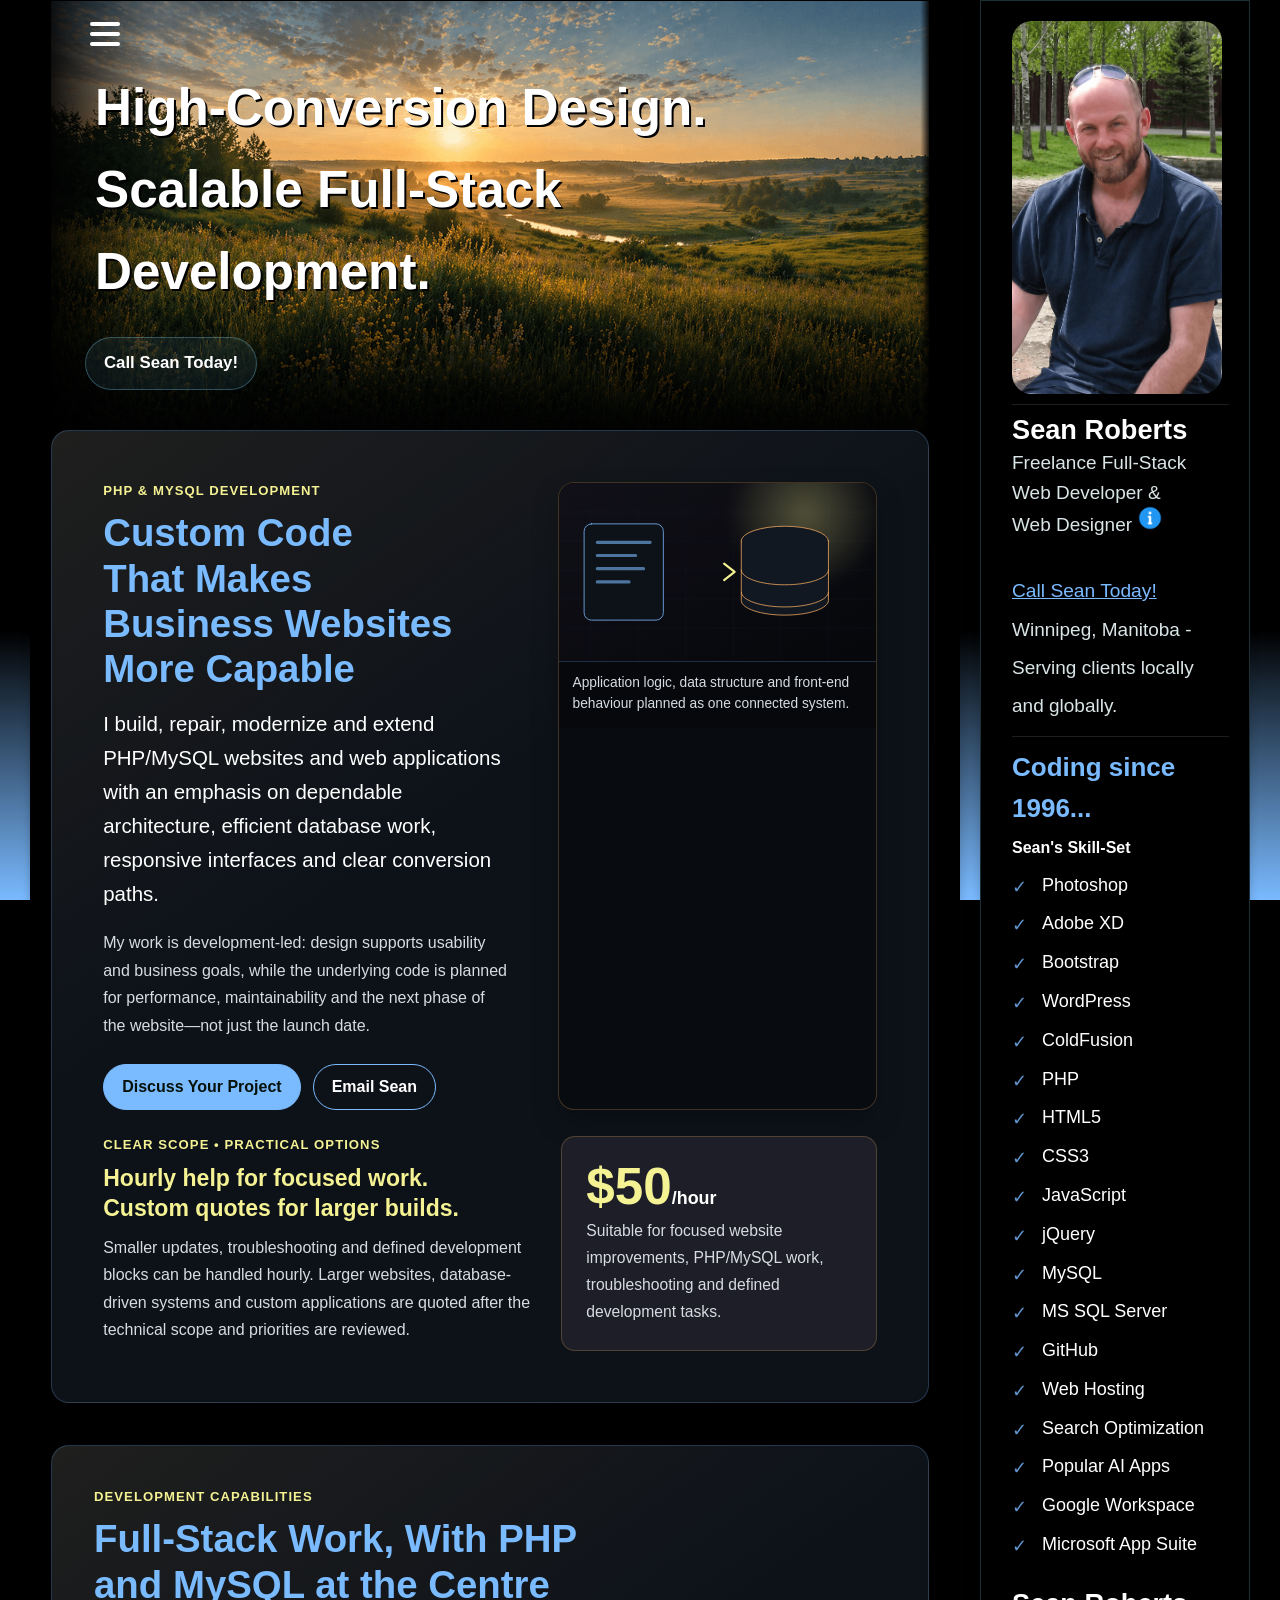
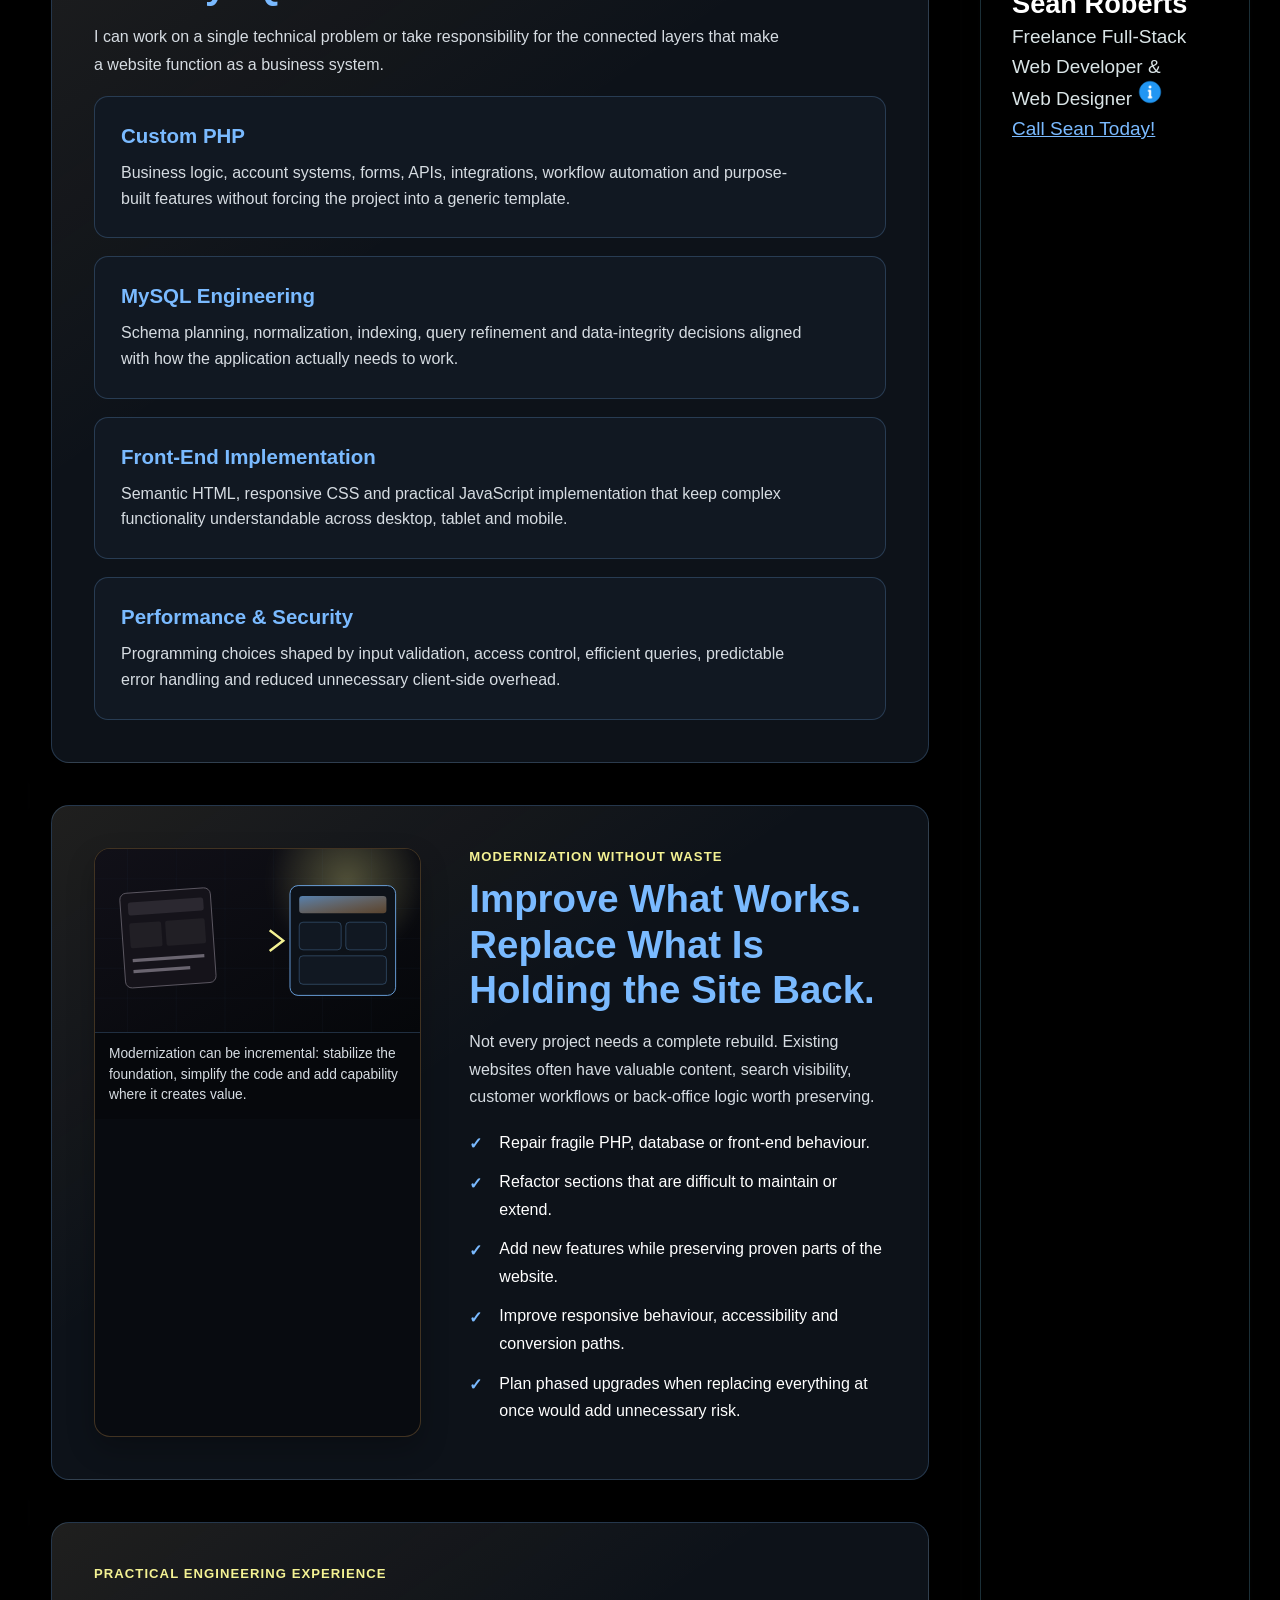
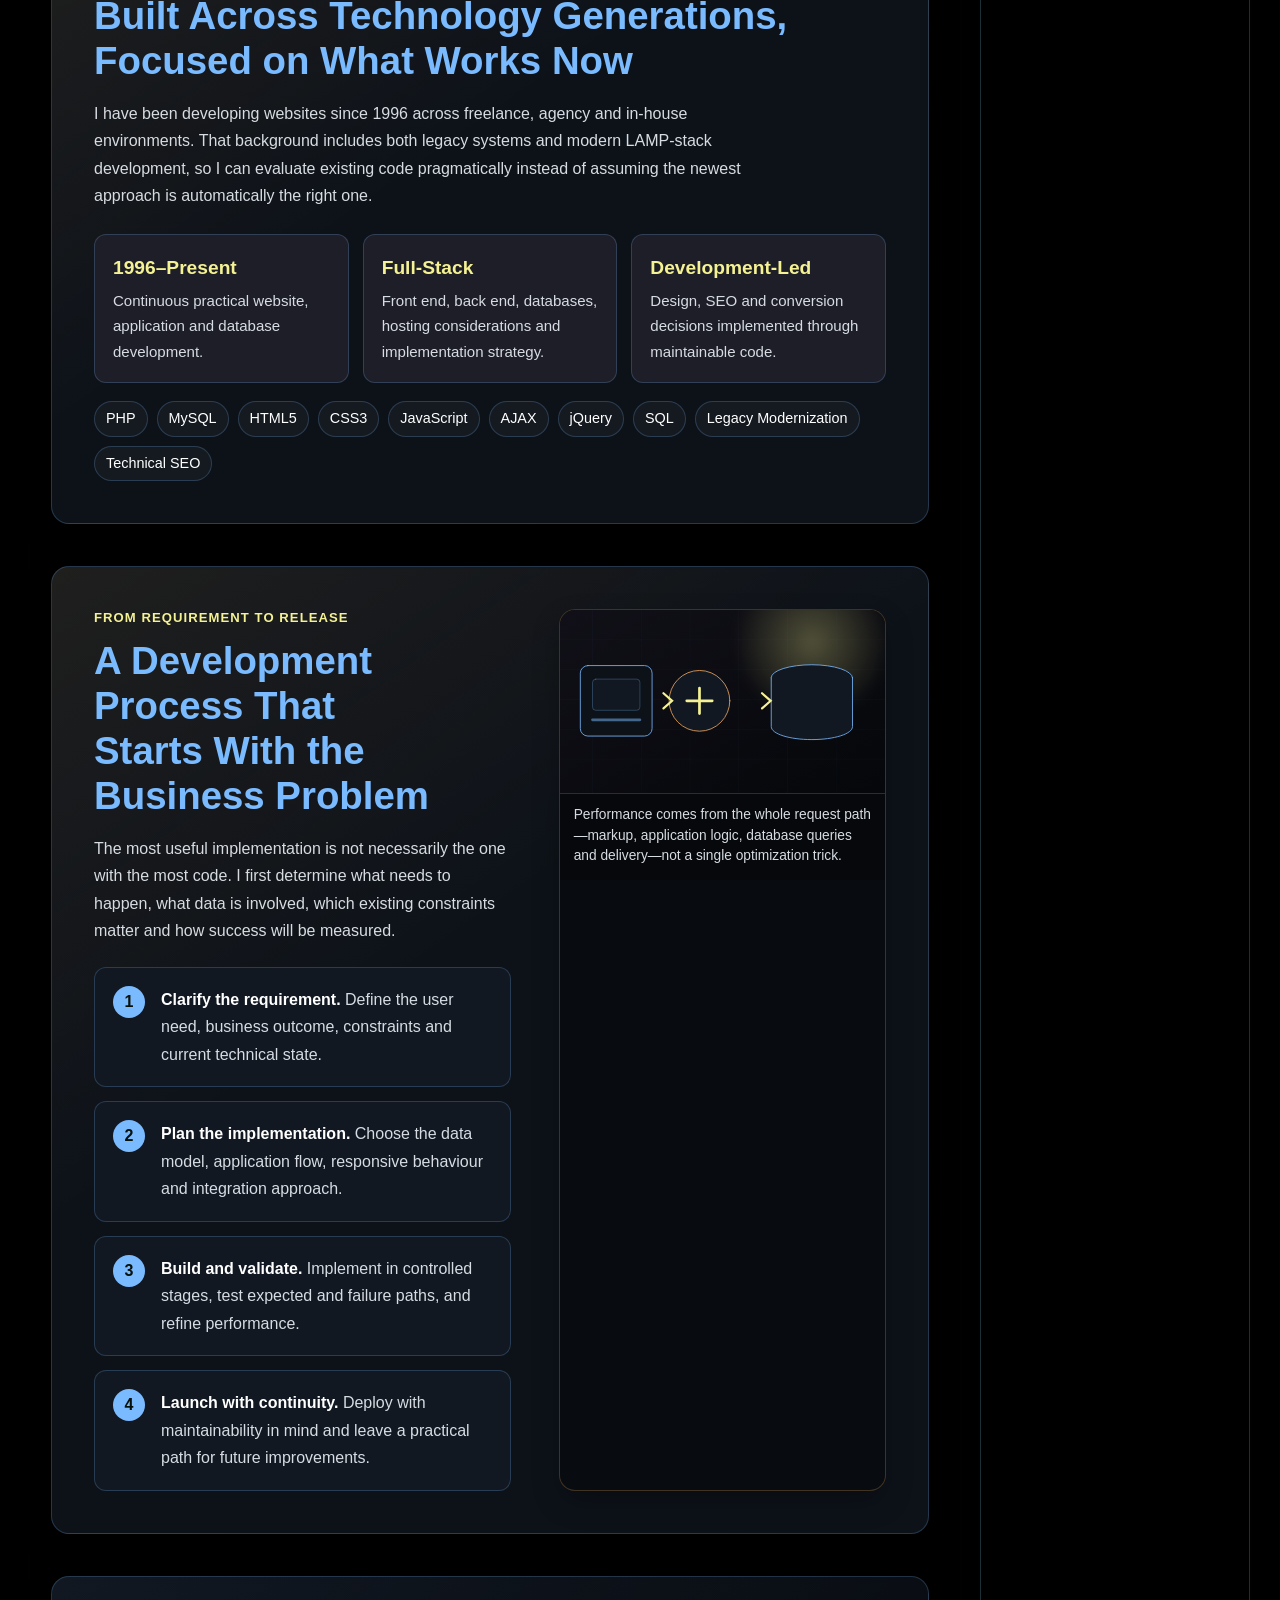
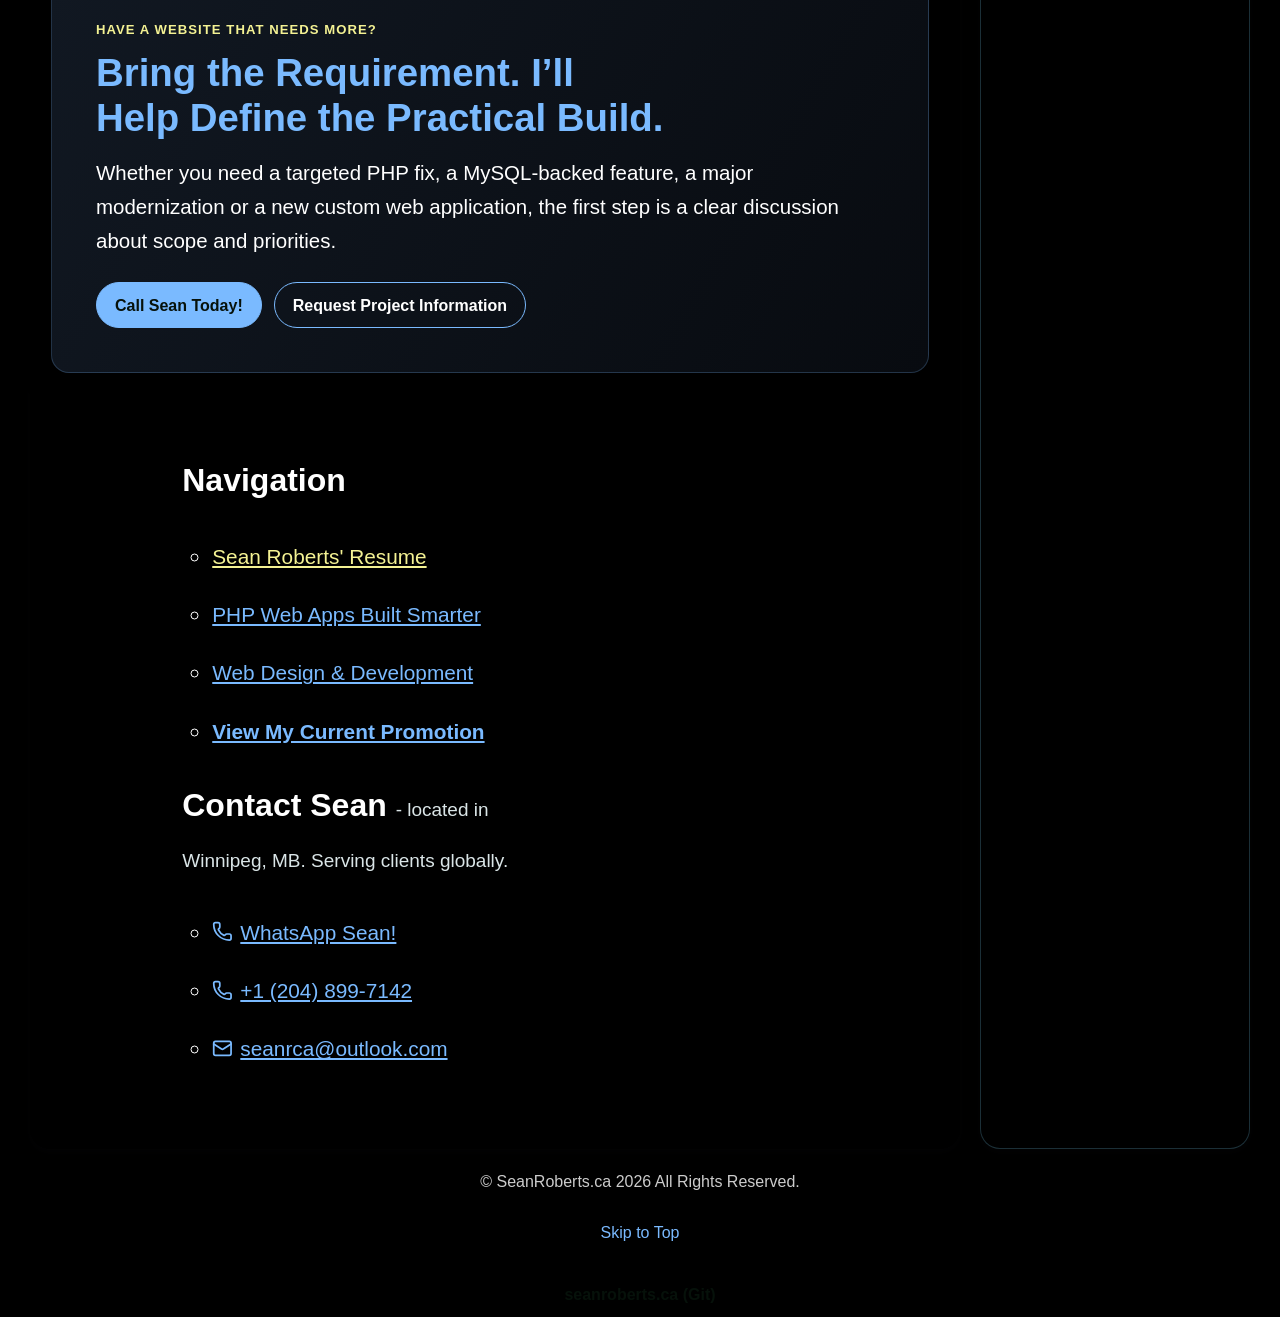
==== commit b9b6b94e: "v8" ====
--- a/index.html
+++ b/index.html
@@ -1,3 +1,4 @@
+<!-- Git v8 -->
 <!DOCTYPE html>
 <html lang="en-CA">
 
@@ -24,7 +25,8 @@
         content="Canadian web design and full-stack development at $50 - $75/hour, with guaranteed customized quotes for larger projects.">
 
     
-<!-- Google tag (gtag.js) -->
+    <!-- Google tag (gtag.js) -->
+
     <script async src="https://www.googletagmanager.com/gtag/js?id=G-XGQJQY0YZF"></script>
     <script>
     window.dataLayer = window.dataLayer || [];
@@ -49,8 +51,8 @@
     <link rel="apple-touch-icon" sizes="180x180" href="/img/favicon/apple-touch-icon.png">
     <meta name="apple-mobile-web-app-title" content="SeanRoberts.ca">
     <link rel="manifest" href="/img/favicon/site.webmanifest">
-    <link rel="stylesheet" href="/css/seanroberts_ca.css?v=1786735653">
-    <link rel="stylesheet" href="/menu/css/menu-style.css?v=1786735653">
+    <link rel="stylesheet" href="/css/seanroberts_ca.css?v=1786744716">
+    <link rel="stylesheet" href="/menu/css/menu-style.css?v=1786744716">
     <style>
         /* Chrome / Edge / Safari */
         ::-webkit-scrollbar {
@@ -79,7 +81,7 @@
         var intYear = dateNow.getFullYear();
     </script>
 
-    <link rel="stylesheet" href="/css/seanroberts_body_v3.css?v=1786735653">
+    <link rel="stylesheet" href="/css/seanroberts_body_v3.css?v=1786744716">
 
     <style>
         .service-box {
@@ -272,7 +274,8 @@
 
                     <article class="banner-text hero-fade-panel">
 
-                        <div class="site-header-nav">
+                        <!-- Primary Nav -->
+<div class="site-header-nav">
   <div class="header-container">
     <nav class="header-item" aria-label="Main menu">
       <button id="menu-toggle" aria-expanded="false" aria-controls="nav-list" aria-label="Toggle navigation">
@@ -324,6 +327,7 @@
     </nav>
   </div>
 </div>
+<!-- //\ Primary Nav -->
                         <!-- <div class="lp-hero-intro"> -->
 
                         <!-- <span class="lp-kicker">Winnipeg Web Design • Full-Stack Development • SEO-Ready Builds</span> -->
@@ -546,11 +550,11 @@
 				</li>
 
 				<li class="contact">
-					<a class="green-link fw-light fs-larger" target="_blank" href="mailto:seanroberts-ca@outlook.com">
+					<a class="green-link fw-light fs-larger" target="_blank" href="mailto:seanrca@outlook.com">
 						<svg class="contact-icon" viewBox="0 0 24 24" aria-hidden="true" focusable="false">
 							<rect width="20" height="16" x="2" y="4" rx="2"></rect>
 							<path d="m22 7-8.97 5.7a1.94 1.94 0 0 1-2.06 0L2 7"></path>
-						</svg>seanroberts-ca@outlook.com
+						</svg>seanrca@outlook.com
 					</a>
 				</li>
 
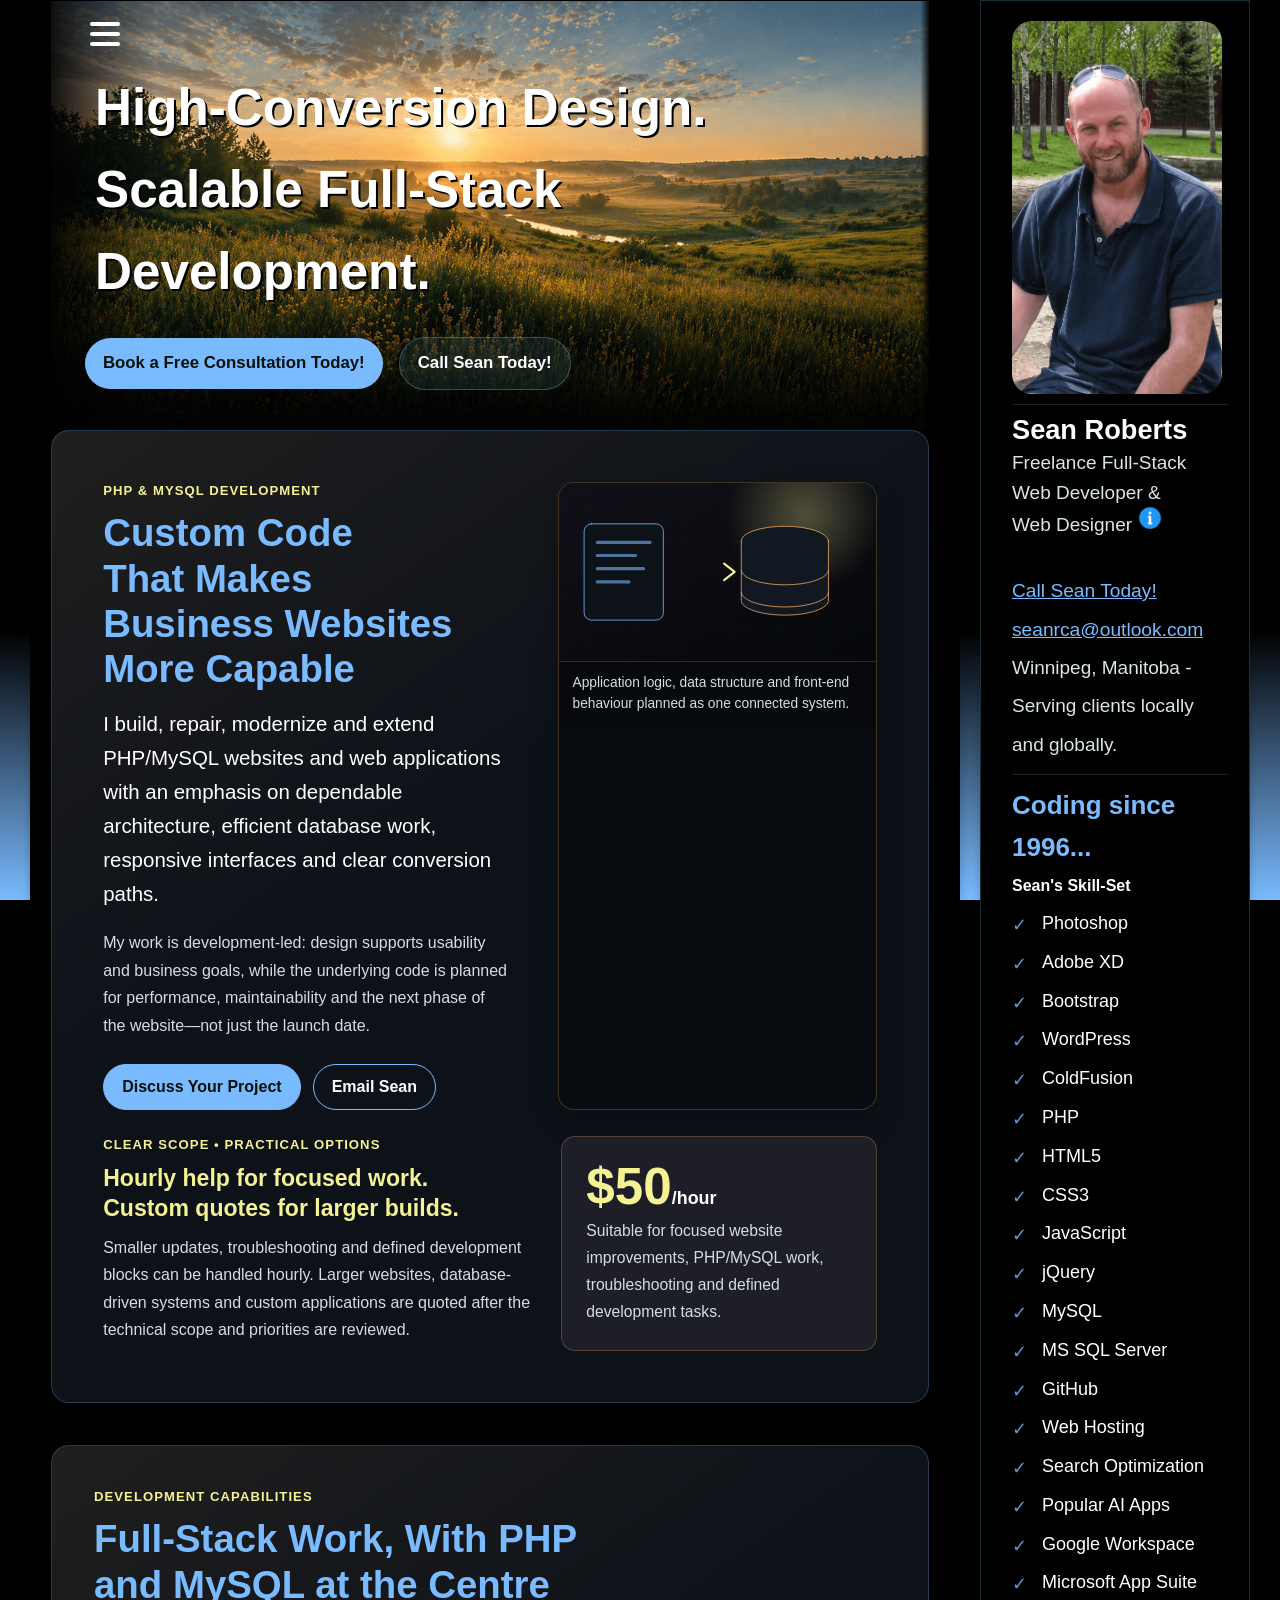
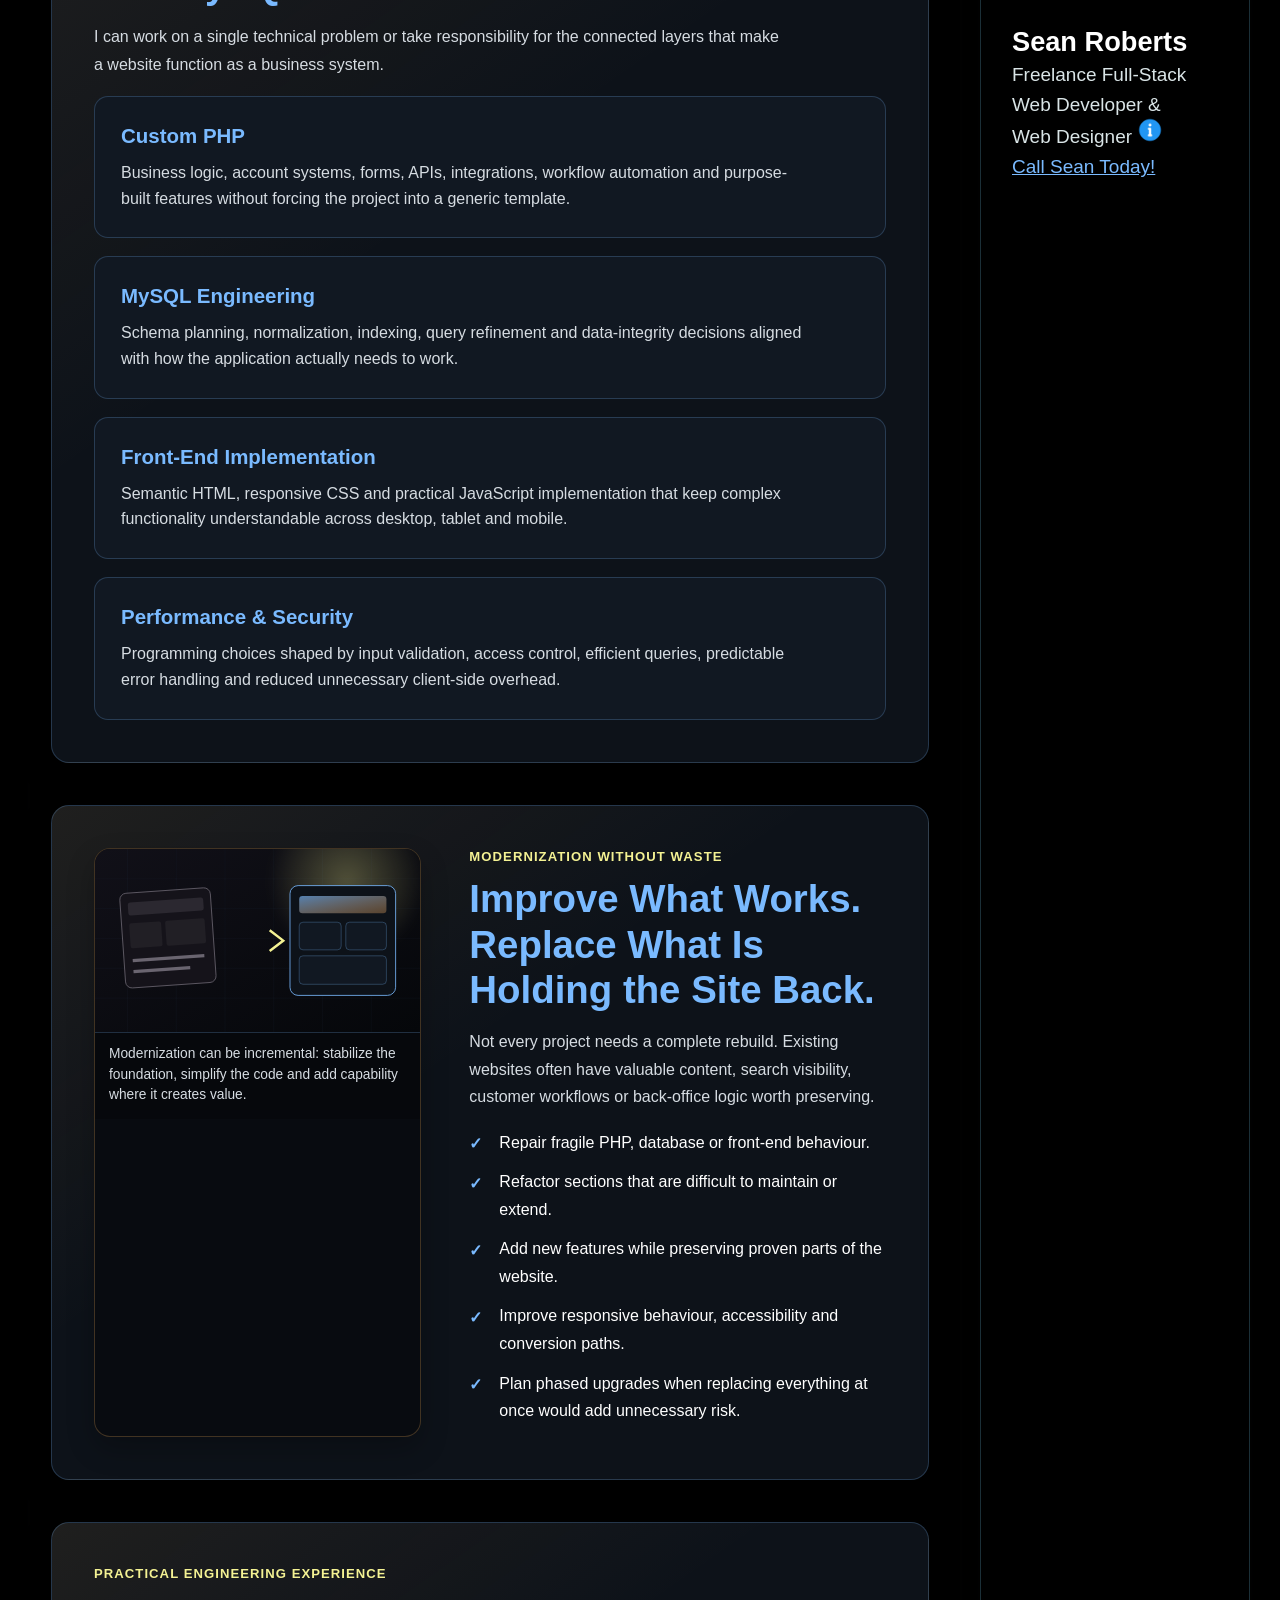
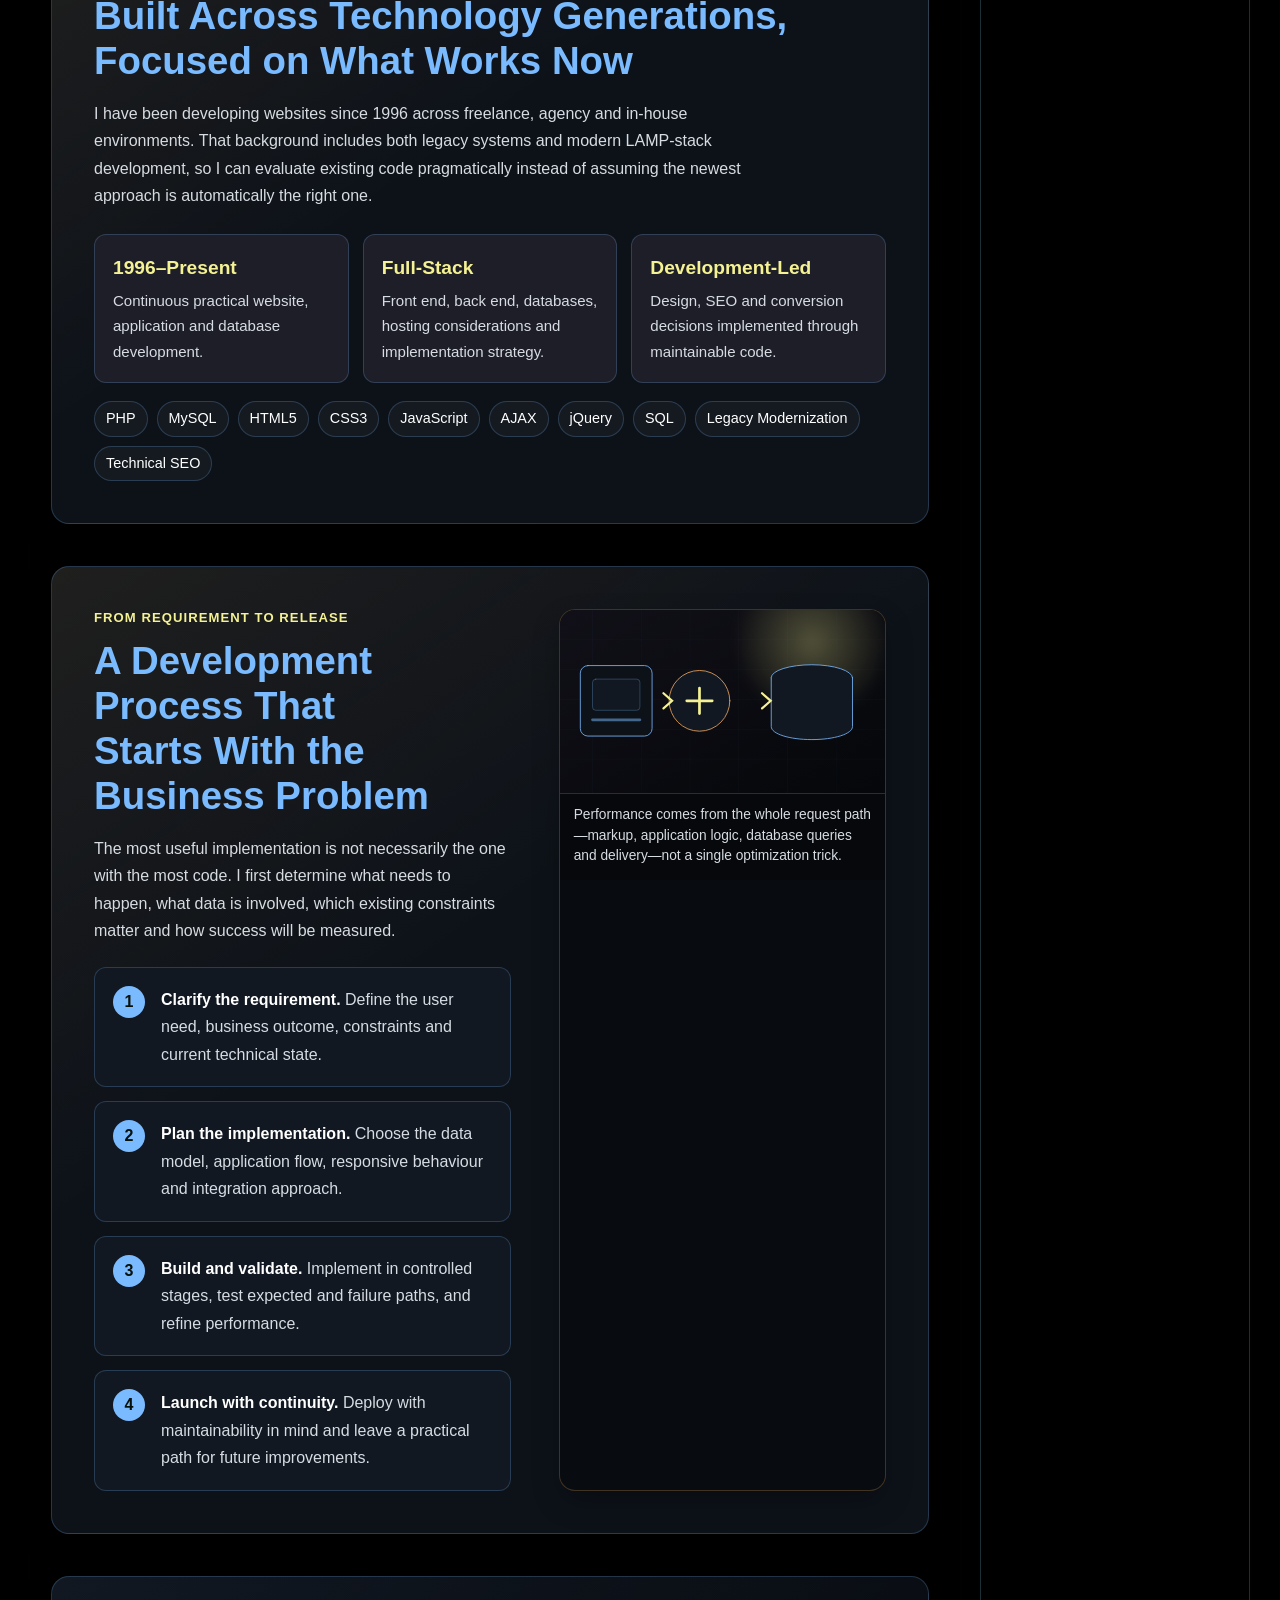
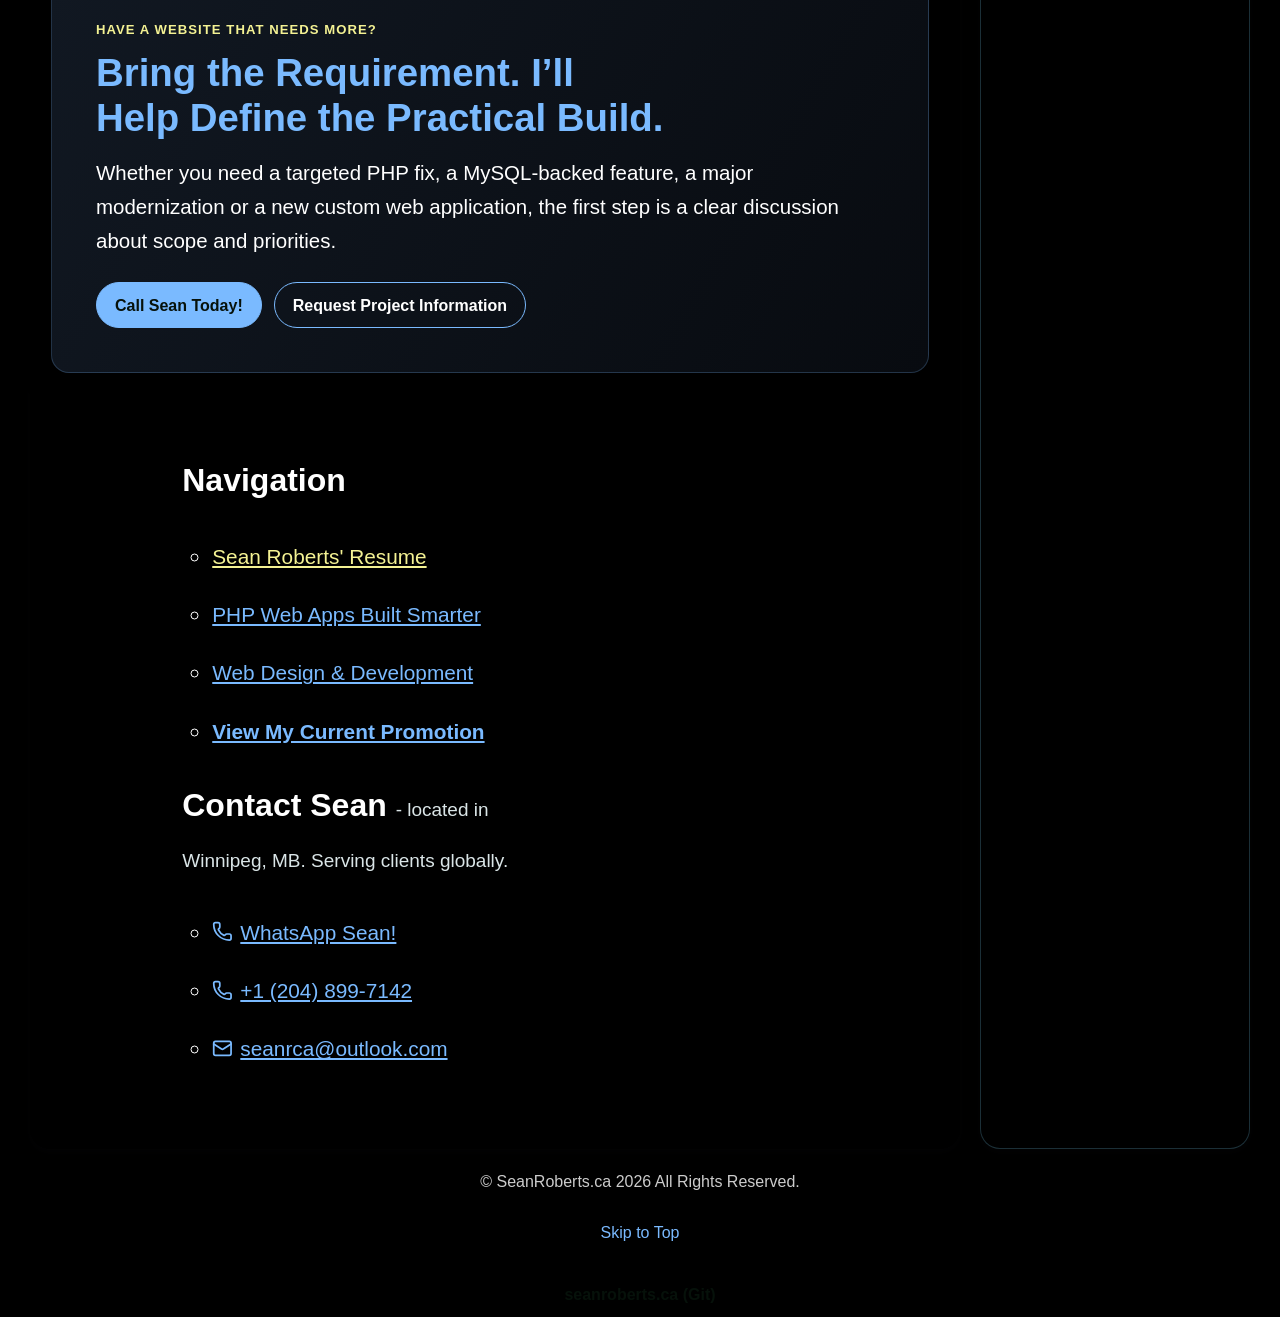
==== commit 1c76fa47: "V8.05" ====
--- a/index.html
+++ b/index.html
@@ -1,4 +1,4 @@
-<!-- Git v8 -->
+<!-- Git v8.05 -->
 <!DOCTYPE html>
 <html lang="en-CA">
 
@@ -51,8 +51,8 @@
     <link rel="apple-touch-icon" sizes="180x180" href="/img/favicon/apple-touch-icon.png">
     <meta name="apple-mobile-web-app-title" content="SeanRoberts.ca">
     <link rel="manifest" href="/img/favicon/site.webmanifest">
-    <link rel="stylesheet" href="/css/seanroberts_ca.css?v=1786744716">
-    <link rel="stylesheet" href="/menu/css/menu-style.css?v=1786744716">
+    <link rel="stylesheet" href="/css/seanroberts_ca.css?v=1786806565">
+    <link rel="stylesheet" href="/menu/css/menu-style.css?v=1786806565">
     <style>
         /* Chrome / Edge / Safari */
         ::-webkit-scrollbar {
@@ -81,7 +81,8 @@
         var intYear = dateNow.getFullYear();
     </script>
 
-    <link rel="stylesheet" href="/css/seanroberts_body_v3.css?v=1786744716">
+    <link rel="stylesheet"
+        href="/css/seanroberts_body_v3.css?v=1786806565">
 
     <style>
         .service-box {
@@ -105,7 +106,7 @@
           "image": "https://seanroberts.ca/social.png",
           "description": "SeanRoberts Web Design provides Canadian web design, full-stack development, custom PHP/MySQL solutions, and SEO-focused website builds at $50 - $75 per hour, with guaranteed customized quotes for larger projects.",
           "telephone": "+1-204-899-7142",
-          "email": "seanroberts-ca@outlook.com",
+          "email": "seanrca@outlook.com",
           "address": {
             "@type": "PostalAddress",
             "addressLocality": "Winnipeg",
@@ -336,7 +337,7 @@
                             High-Conversion Design.
                             <span class="home-1">Scalable Full-Stack </span>
                             <span class="home-2">Development.</span>
-                            
+
                         </h1>
 
                         <!-- <p class="lp-lead">
@@ -344,10 +345,10 @@
                             </p> -->
 
                         <div class="lp-cta-row mb-30">
-                            <!-- <a class="lp-button" title="Book a free consultation with Sean Roberts"
-                                href="mailto:seanroberts-ca@outlook.com">Book a Free Consultation Today!</a> -->
+                            <a class="lp-button" title="Book a free consultation with Sean Roberts"
+                                href="mailto:seanrca@outlook.com">Book a Free Consultation Today!</a>
                             <a class="lp-button-secondary" title="Call Sean Roberts using WhatsApp (it's free to use)."
-                                 target="_blank" href="https://wa.me/12048997142">Call
+                                target="_blank" href="https://wa.me/12048997142">Call
                                 Sean Today!</a>
                         </div>
 
@@ -357,22 +358,33 @@
 
                 </header>
 
-                <section id="body-content" class="srv3-page srv3-page--home content-reveal" aria-labelledby="srv3-home-title">
+                <section id="body-content" class="srv3-page srv3-page--home content-reveal"
+                    aria-labelledby="srv3-home-title">
                     <section class="srv3-intro" aria-labelledby="srv3-home-title">
                         <div class="srv3-split">
                             <div class="srv3-copy">
                                 <span class="srv3-kicker">PHP &amp; MySQL Development</span>
                                 <h2 id="srv3-home-title">Custom Code That Makes Business Websites More Capable</h2>
-                                <p class="srv3-lead">I build, repair, modernize and extend PHP/MySQL websites and web applications with an emphasis on dependable architecture, efficient database work, responsive interfaces and clear conversion paths.</p>
-                                <p>My work is development-led: design supports usability and business goals, while the underlying code is planned for performance, maintainability and the next phase of the website—not just the launch date.</p>
+                                <p class="srv3-lead">I build, repair, modernize and extend PHP/MySQL websites and web
+                                    applications with an emphasis on dependable architecture, efficient database work,
+                                    responsive interfaces and clear conversion paths.</p>
+                                <p>My work is development-led: design supports usability and business goals, while the
+                                    underlying code is planned for performance, maintainability and the next phase of
+                                    the website—not just the launch date.</p>
                                 <div class="srv3-actions">
-                                    <a class="srv3-button" target="_blank" href="https://wa.me/12048997142" title="Discuss a PHP or MySQL project with Sean Roberts">Discuss Your Project</a>
-                                    <a class="srv3-button--secondary" href="mailto:seanroberts-ca@outlook.com" title="Email Sean Roberts at seanroberts-ca@outlook.com">Email Sean</a>
+                                    <a class="srv3-button" target="_blank" href="https://wa.me/12048997142"
+                                        title="Discuss a PHP or MySQL project with Sean Roberts">Discuss Your
+                                        Project</a>
+                                    <a class="srv3-button--secondary" href="mailto:seanrca@outlook.com"
+                                        title="Email Sean Roberts at seanrca@outlook.com">Email Sean</a>
                                 </div>
                             </div>
                             <figure class="srv3-figure">
-                                <img src="/img/body-v3/home-php-mysql-architecture.svg" width="1200" height="675" loading="lazy" alt="Abstract PHP application and MySQL database architecture connected across layered components">
-                                <figcaption>Application logic, data structure and front-end behaviour planned as one connected system.</figcaption>
+                                <img src="/img/body-v3/home-php-mysql-architecture.svg" width="1200" height="675"
+                                    loading="lazy"
+                                    alt="Abstract PHP application and MySQL database architecture connected across layered components">
+                                <figcaption>Application logic, data structure and front-end behaviour planned as one
+                                    connected system.</figcaption>
                             </figure>
                         </div>
 
@@ -380,11 +392,14 @@
                             <div>
                                 <span class="srv3-kicker">Clear Scope • Practical Options</span>
                                 <h3>Hourly help for focused work. Custom quotes for larger builds.</h3>
-                                <p>Smaller updates, troubleshooting and defined development blocks can be handled hourly. Larger websites, database-driven systems and custom applications are quoted after the technical scope and priorities are reviewed.</p>
+                                <p>Smaller updates, troubleshooting and defined development blocks can be handled
+                                    hourly. Larger websites, database-driven systems and custom applications are quoted
+                                    after the technical scope and priorities are reviewed.</p>
                             </div>
                             <aside class="srv3-price__panel" aria-label="Hourly development rate">
                                 <div class="srv3-price__value">$50<small>/hour</small></div>
-                                <p>Suitable for focused website improvements, PHP/MySQL work, troubleshooting and defined development tasks.</p>
+                                <p>Suitable for focused website improvements, PHP/MySQL work, troubleshooting and
+                                    defined development tasks.</p>
                             </aside>
                         </div>
                     </section>
@@ -392,23 +407,28 @@
                     <section class="srv3-section" aria-labelledby="srv3-home-capabilities">
                         <span class="srv3-kicker">Development Capabilities</span>
                         <h2 id="srv3-home-capabilities">Full-Stack Work, With PHP and MySQL at the Centre</h2>
-                        <p>I can work on a single technical problem or take responsibility for the connected layers that make a website function as a business system.</p>
+                        <p>I can work on a single technical problem or take responsibility for the connected layers that
+                            make a website function as a business system.</p>
                         <div class="srv3-grid srv3-grid--1">
                             <article class="srv3-card">
                                 <h3>Custom PHP</h3>
-                                <p>Business logic, account systems, forms, APIs, integrations, workflow automation and purpose-built features without forcing the project into a generic template.</p>
+                                <p>Business logic, account systems, forms, APIs, integrations, workflow automation and
+                                    purpose-built features without forcing the project into a generic template.</p>
                             </article>
                             <article class="srv3-card">
                                 <h3>MySQL Engineering</h3>
-                                <p>Schema planning, normalization, indexing, query refinement and data-integrity decisions aligned with how the application actually needs to work.</p>
+                                <p>Schema planning, normalization, indexing, query refinement and data-integrity
+                                    decisions aligned with how the application actually needs to work.</p>
                             </article>
                             <article class="srv3-card">
                                 <h3>Front-End Implementation</h3>
-                                <p>Semantic HTML, responsive CSS and practical JavaScript implementation that keep complex functionality understandable across desktop, tablet and mobile.</p>
+                                <p>Semantic HTML, responsive CSS and practical JavaScript implementation that keep
+                                    complex functionality understandable across desktop, tablet and mobile.</p>
                             </article>
                             <article class="srv3-card">
                                 <h3>Performance &amp; Security</h3>
-                                <p>Programming choices shaped by input validation, access control, efficient queries, predictable error handling and reduced unnecessary client-side overhead.</p>
+                                <p>Programming choices shaped by input validation, access control, efficient queries,
+                                    predictable error handling and reduced unnecessary client-side overhead.</p>
                             </article>
                         </div>
                     </section>
@@ -417,34 +437,57 @@
                         <div class="srv3-split srv3-split--reverse">
                             <div class="srv3-copy">
                                 <span class="srv3-kicker">Modernization Without Waste</span>
-                                <h2 id="srv3-home-modernize">Improve What Works. Replace What Is Holding the Site Back.</h2>
-                                <p>Not every project needs a complete rebuild. Existing websites often have valuable content, search visibility, customer workflows or back-office logic worth preserving.</p>
+                                <h2 id="srv3-home-modernize">Improve What Works. Replace What Is Holding the Site Back.
+                                </h2>
+                                <p>Not every project needs a complete rebuild. Existing websites often have valuable
+                                    content, search visibility, customer workflows or back-office logic worth
+                                    preserving.</p>
                                 <ul class="srv3-list">
                                     <li>Repair fragile PHP, database or front-end behaviour.</li>
                                     <li>Refactor sections that are difficult to maintain or extend.</li>
                                     <li>Add new features while preserving proven parts of the website.</li>
                                     <li>Improve responsive behaviour, accessibility and conversion paths.</li>
-                                    <li>Plan phased upgrades when replacing everything at once would add unnecessary risk.</li>
+                                    <li>Plan phased upgrades when replacing everything at once would add unnecessary
+                                        risk.</li>
                                 </ul>
                             </div>
                             <figure class="srv3-figure">
-                                <img src="/img/body-v3/home-website-modernization.svg" width="1200" height="675" loading="lazy" alt="Layered website components transitioning from older code into a cleaner modern architecture">
-                                <figcaption>Modernization can be incremental: stabilize the foundation, simplify the code and add capability where it creates value.</figcaption>
+                                <img src="/img/body-v3/home-website-modernization.svg" width="1200" height="675"
+                                    loading="lazy"
+                                    alt="Layered website components transitioning from older code into a cleaner modern architecture">
+                                <figcaption>Modernization can be incremental: stabilize the foundation, simplify the
+                                    code and add capability where it creates value.</figcaption>
                             </figure>
                         </div>
                     </section>
 
                     <section class="srv3-section" aria-labelledby="srv3-home-experience">
                         <span class="srv3-kicker">Practical Engineering Experience</span>
-                        <h2 id="srv3-home-experience">Built Across Technology Generations, Focused on What Works Now</h2>
-                        <p>I have been developing websites since 1996 across freelance, agency and in-house environments. That background includes both legacy systems and modern LAMP-stack development, so I can evaluate existing code pragmatically instead of assuming the newest approach is automatically the right one.</p>
+                        <h2 id="srv3-home-experience">Built Across Technology Generations, Focused on What Works Now
+                        </h2>
+                        <p>I have been developing websites since 1996 across freelance, agency and in-house
+                            environments. That background includes both legacy systems and modern LAMP-stack
+                            development, so I can evaluate existing code pragmatically instead of assuming the newest
+                            approach is automatically the right one.</p>
                         <div class="srv3-metrics" aria-label="Professional development highlights">
-                            <div class="srv3-metric"><strong>1996–Present</strong><span>Continuous practical website, application and database development.</span></div>
-                            <div class="srv3-metric"><strong>Full-Stack</strong><span>Front end, back end, databases, hosting considerations and implementation strategy.</span></div>
-                            <div class="srv3-metric"><strong>Development-Led</strong><span>Design, SEO and conversion decisions implemented through maintainable code.</span></div>
+                            <div class="srv3-metric"><strong>1996–Present</strong><span>Continuous practical website,
+                                    application and database development.</span></div>
+                            <div class="srv3-metric"><strong>Full-Stack</strong><span>Front end, back end, databases,
+                                    hosting considerations and implementation strategy.</span></div>
+                            <div class="srv3-metric"><strong>Development-Led</strong><span>Design, SEO and conversion
+                                    decisions implemented through maintainable code.</span></div>
                         </div>
                         <ul class="srv3-tags" aria-label="Relevant technologies and disciplines">
-                            <li>PHP</li><li>MySQL</li><li>HTML5</li><li>CSS3</li><li>JavaScript</li><li>AJAX</li><li>jQuery</li><li>SQL</li><li>Legacy Modernization</li><li>Technical SEO</li>
+                            <li>PHP</li>
+                            <li>MySQL</li>
+                            <li>HTML5</li>
+                            <li>CSS3</li>
+                            <li>JavaScript</li>
+                            <li>AJAX</li>
+                            <li>jQuery</li>
+                            <li>SQL</li>
+                            <li>Legacy Modernization</li>
+                            <li>Technical SEO</li>
                         </ul>
                     </section>
 
@@ -452,18 +495,28 @@
                         <div class="srv3-split">
                             <div class="srv3-copy">
                                 <span class="srv3-kicker">From Requirement to Release</span>
-                                <h2 id="srv3-home-process">A Development Process That Starts With the Business Problem</h2>
-                                <p>The most useful implementation is not necessarily the one with the most code. I first determine what needs to happen, what data is involved, which existing constraints matter and how success will be measured.</p>
+                                <h2 id="srv3-home-process">A Development Process That Starts With the Business Problem
+                                </h2>
+                                <p>The most useful implementation is not necessarily the one with the most code. I first
+                                    determine what needs to happen, what data is involved, which existing constraints
+                                    matter and how success will be measured.</p>
                                 <ol class="srv3-steps">
-                                    <li><strong>Clarify the requirement.</strong> Define the user need, business outcome, constraints and current technical state.</li>
-                                    <li><strong>Plan the implementation.</strong> Choose the data model, application flow, responsive behaviour and integration approach.</li>
-                                    <li><strong>Build and validate.</strong> Implement in controlled stages, test expected and failure paths, and refine performance.</li>
-                                    <li><strong>Launch with continuity.</strong> Deploy with maintainability in mind and leave a practical path for future improvements.</li>
+                                    <li><strong>Clarify the requirement.</strong> Define the user need, business
+                                        outcome, constraints and current technical state.</li>
+                                    <li><strong>Plan the implementation.</strong> Choose the data model, application
+                                        flow, responsive behaviour and integration approach.</li>
+                                    <li><strong>Build and validate.</strong> Implement in controlled stages, test
+                                        expected and failure paths, and refine performance.</li>
+                                    <li><strong>Launch with continuity.</strong> Deploy with maintainability in mind and
+                                        leave a practical path for future improvements.</li>
                                 </ol>
                             </div>
                             <figure class="srv3-figure">
-                                <img src="/img/body-v3/home-full-stack-performance.svg" width="1200" height="675" loading="lazy" alt="Abstract performance path connecting browser, PHP application services and database layers">
-                                <figcaption>Performance comes from the whole request path—markup, application logic, database queries and delivery—not a single optimization trick.</figcaption>
+                                <img src="/img/body-v3/home-full-stack-performance.svg" width="1200" height="675"
+                                    loading="lazy"
+                                    alt="Abstract performance path connecting browser, PHP application services and database layers">
+                                <figcaption>Performance comes from the whole request path—markup, application logic,
+                                    database queries and delivery—not a single optimization trick.</figcaption>
                             </figure>
                         </div>
                     </section>
@@ -471,10 +524,14 @@
                     <section class="srv3-callout" aria-labelledby="srv3-home-cta">
                         <span class="srv3-kicker">Have a Website That Needs More?</span>
                         <h2 id="srv3-home-cta">Bring the Requirement. I’ll Help Define the Practical Build.</h2>
-                        <p class="srv3-lead">Whether you need a targeted PHP fix, a MySQL-backed feature, a major modernization or a new custom web application, the first step is a clear discussion about scope and priorities.</p>
+                        <p class="srv3-lead">Whether you need a targeted PHP fix, a MySQL-backed feature, a major
+                            modernization or a new custom web application, the first step is a clear discussion about
+                            scope and priorities.</p>
                         <div class="srv3-actions">
-                            <a class="srv3-button" target="_blank" href="https://wa.me/12048997142" title="Contact Sean Roberts on WhatsApp">Call Sean Today!</a>
-                            <a class="srv3-button--secondary" href="mailto:seanroberts-ca@outlook.com" title="Email Sean Roberts">Request Project Information</a>
+                            <a class="srv3-button" target="_blank" href="https://wa.me/12048997142"
+                                title="Contact Sean Roberts on WhatsApp">Call Sean Today!</a>
+                            <a class="srv3-button--secondary" href="mailto:seanrca@outlook.com"
+                                title="Email Sean Roberts">Request Project Information</a>
                         </div>
                     </section>
                 </section>
@@ -603,11 +660,11 @@
             Call Sean Today!
         </a>
 
-        <!-- 
-        <a class="green-link fw-light" title="Email Sean: seanroberts-ca@outlook.com" href="mailto:seanroberts-ca@outlook.com">
-            seanroberts-ca@outlook.com
+        
+        <a class="green-link fw-light" title="Email Sean: seanrca@outlook.com" href="mailto:seanrca@outlook.com">
+            seanrca@outlook.com
         </a> 
-        -->
+       
 
         <span class="pro-skills">Winnipeg, Manitoba - Serving clients locally and globally.</span>
 
@@ -679,7 +736,8 @@
 
             <br><br>
 
-            <a class="srv3-button" target="_blank" href="https://github.com/seanrobertsca-est1995/seanroberts.ca">seanroberts.ca (Git)</a>
+            <a class="srv3-button" target="_blank"
+                href="https://github.com/seanrobertsca-est1995/seanroberts.ca">seanroberts.ca (Git)</a>
 
         </footer>
 
